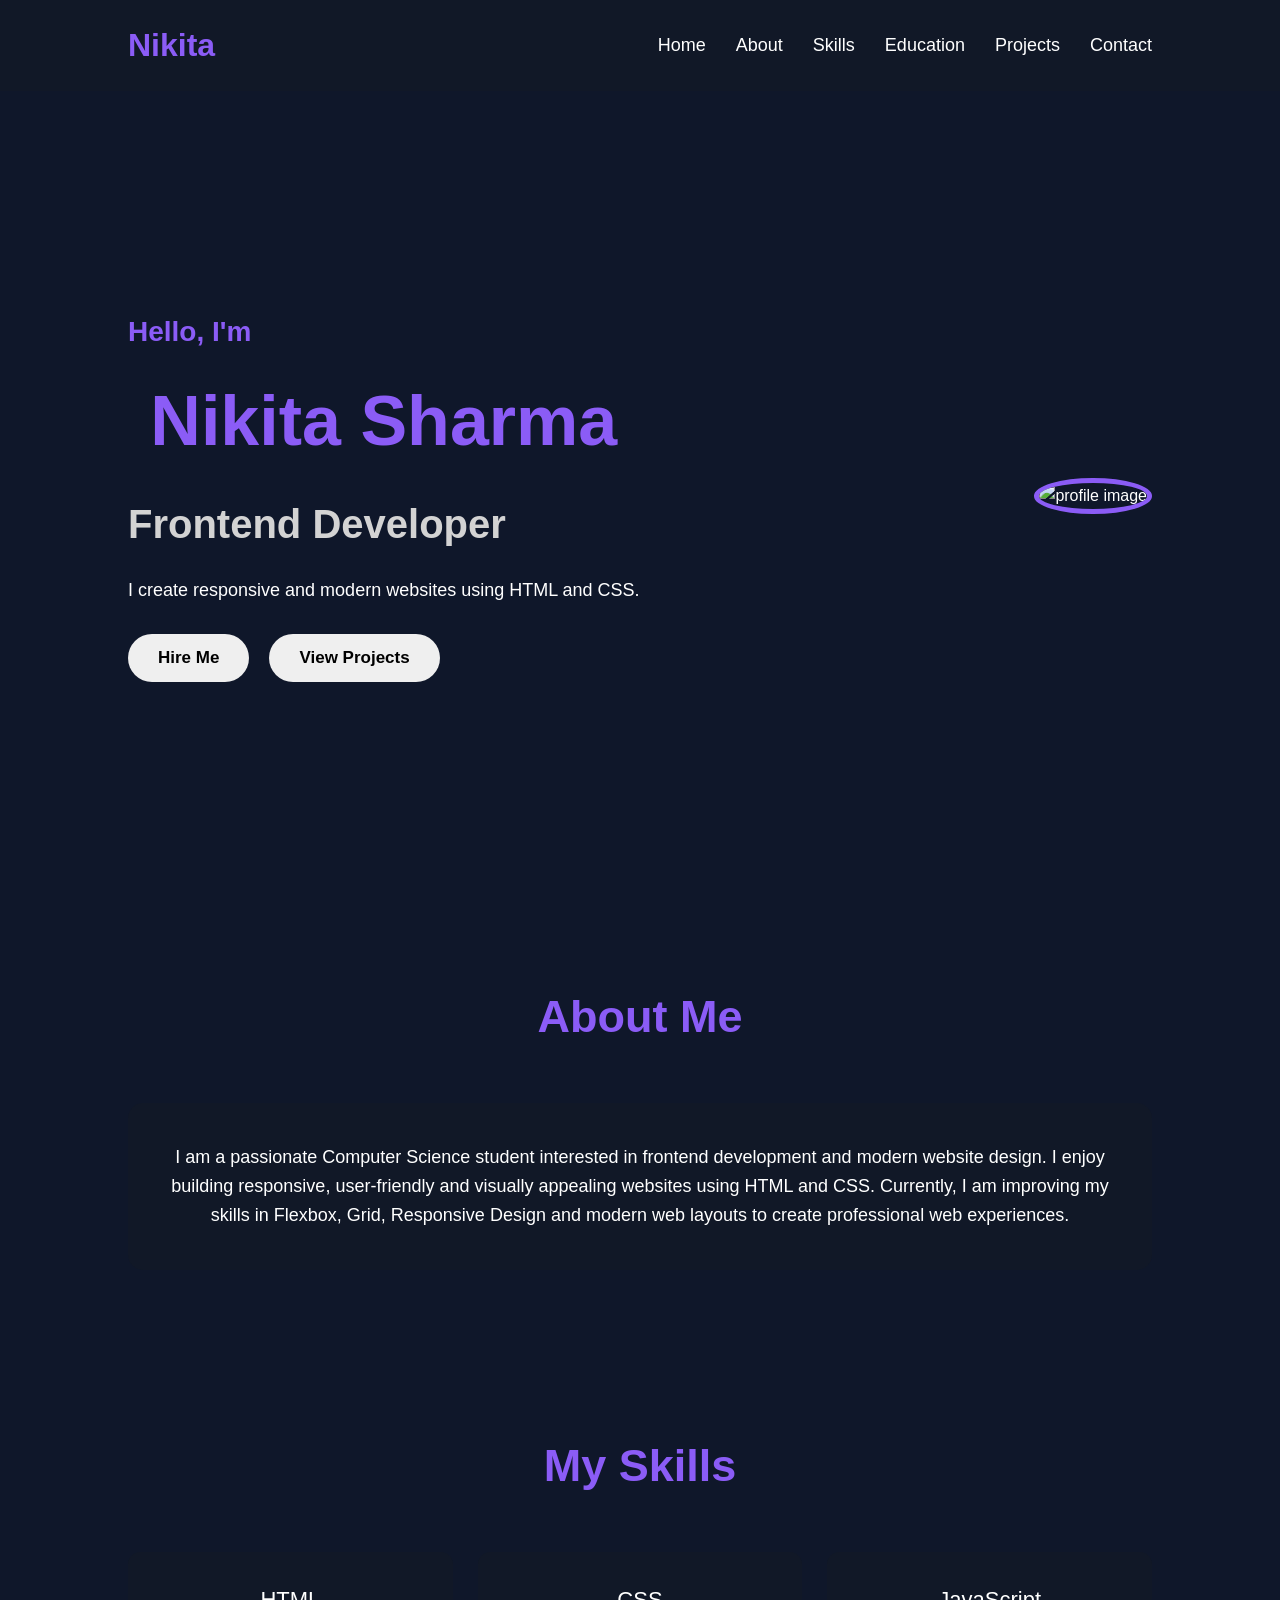
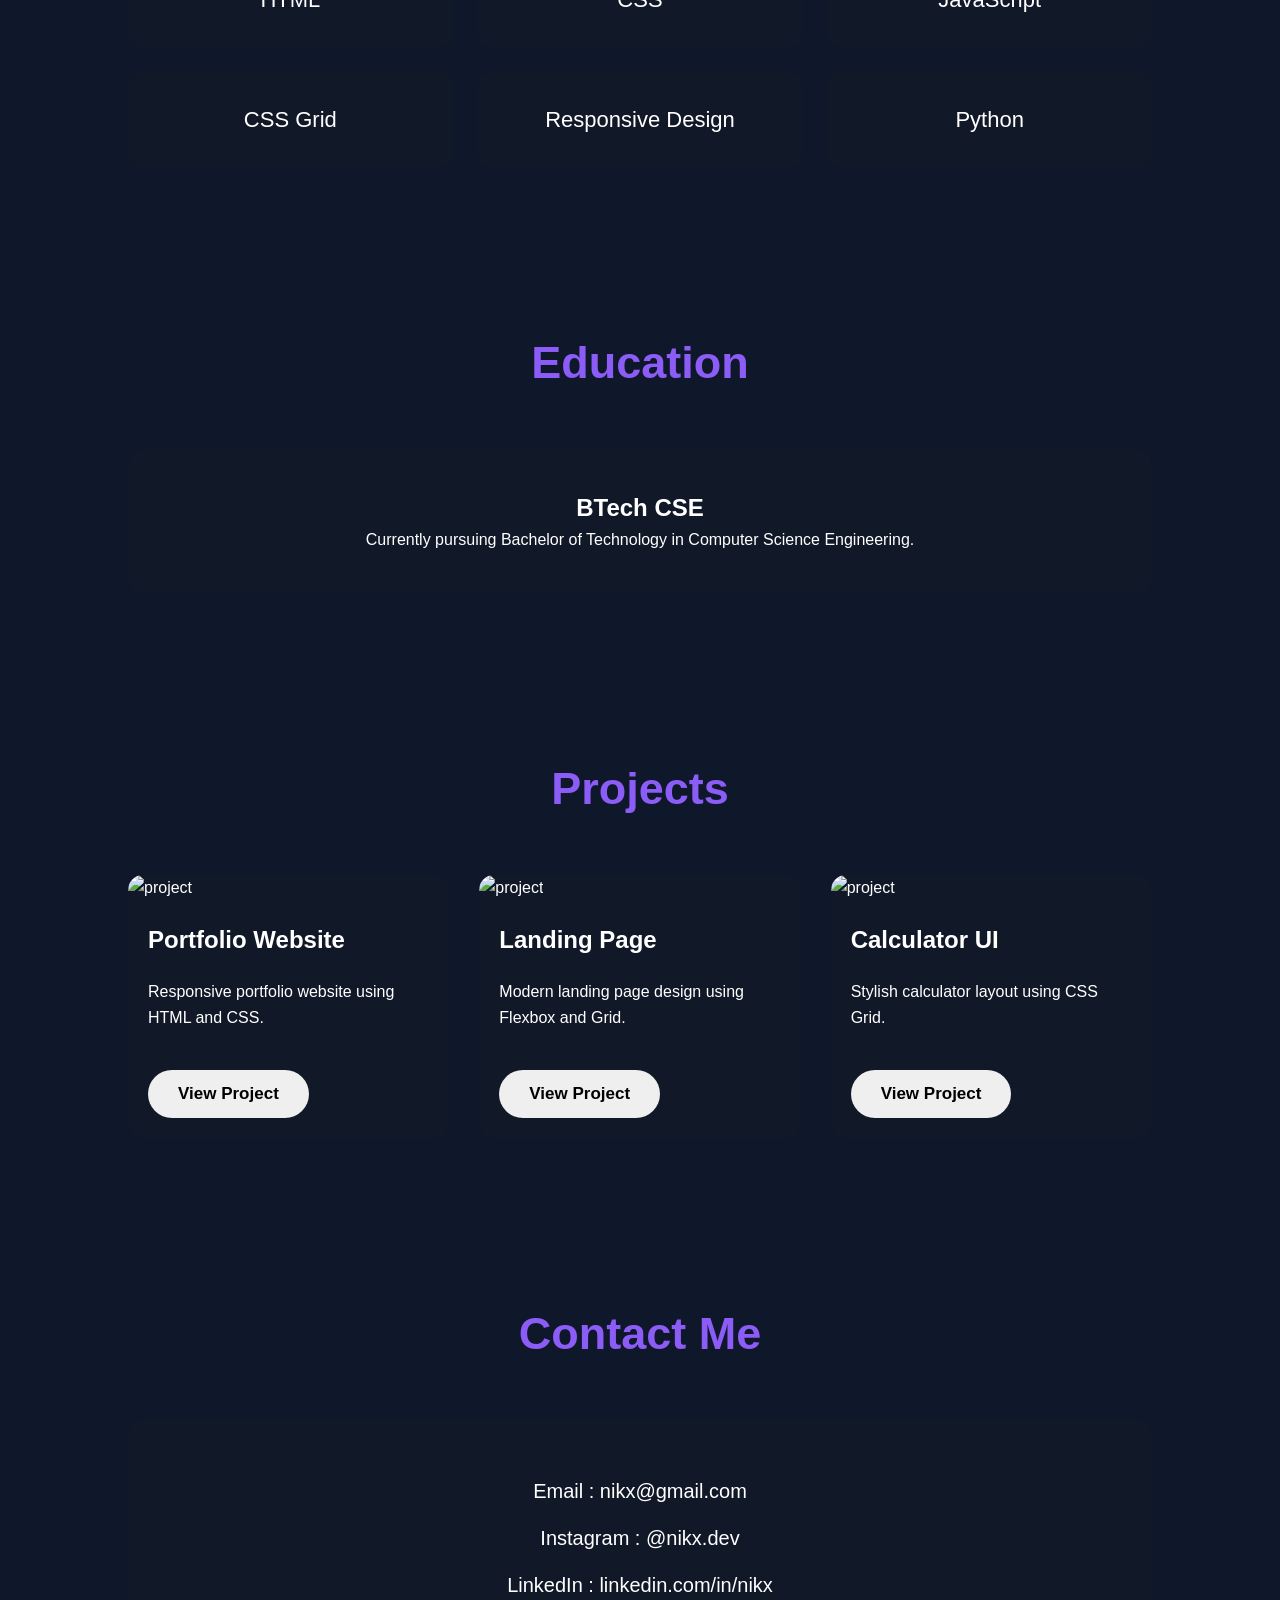
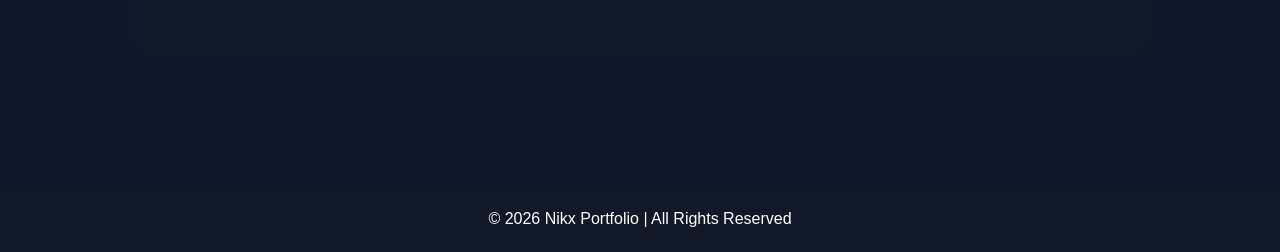
==== index.html @ 23ac30b1 "first commit" ====
<!DOCTYPE html>
<!-- Tells browser this is an HTML5 document -->
<html lang="en">
<!-- Root of complete HTML page -->
<!-- lang="en" means website language is English -->
<head>
<!-- Head contains settings and information -->
    <meta charset="UTF-8">
    <!-- Supports all characters and emojis -->
    <meta name="viewport" content="width=device-width, initial-scale=1.0">
    <!-- Makes website responsive on mobile -->
    <title>Nikx Portfolio</title>
    <!-- Browser tab title -->
    <link rel="stylesheet" href="portfolio.css">
    <!-- Connects HTML file with CSS file -->

    <link rel="stylesheet"
    href="https://cdnjs.cloudflare.com/ajax/libs/font-awesome/7.0.1/css/all.min.css">

</head>
<body>
<!-- All visible content comes inside body -->
    <!--NAVBAR-->
    <header>
    <!-- Top section of website -->
        <nav>
        <!-- Navigation bar -->
            <h1 class="logo">Nikita</h1>
            <!-- Website logo/name -->
            <ul>
            <!-- Unordered list -->
                <li><a href="#">Home</a></li>
                <!-- Navigation link -->
                <li><a href="#">About</a></li>
                <li><a href="#">Skills</a></li>
                <li><a href="#">Education</a></li>
                <li><a href="#">Projects</a></li>
                <li><a href="#">Contact</a></li>
            </ul>
        </nav>
    </header>
    <!--HERO SECTION -->
    <section class="hero">
    <!-- Main first screen section -->
        <!-- LEFT SIDE -->
        <div class="hero-text">
        <!-- Container for text -->
            <h3>Hello, I'm</h3>
            <!-- Small heading -->
            <h1>Nikita Sharma</h1>
            <!-- Main big heading -->
            <h2>Frontend Developer</h2>
            <!-- Profession/title -->
            <p>
                I create responsive and modern websites
                using HTML and CSS.
            </p>
            <!-- Paragraph -->
            <!-- BUTTONS -->
            <div class="buttons">
            <!-- Button container -->
                <button>Hire Me</button>
                <!-- First button -->
                <button>View Projects</button>
                <!-- Second button -->
            </div>
        </div>
        <!-- RIGHT SIDE -->
        <div class="hero-image">
        <!-- Image container -->
            <img src="https://t3.ftcdn.net/jpg/11/65/31/70/360_F_1165317019_xYYlmQDbEmB9ERvYwn2g9HdSk6TETWuZ.jpg" alt="profile image">
            <!-- Profile image -->
        </div>
    </section>
    <!--ABOUT SECTION -->
    <section class="about">
        <h1>About Me</h1>
        <div class="about-box">
            <p>
                I am a passionate Computer Science student
                interested in frontend development and
                modern website design.
                I enjoy building responsive, user-friendly and visually
                appealing websites using HTML and CSS.
                Currently, I am improving my skills in Flexbox,
                Grid, Responsive Design and modern web layouts
                to create professional web experiences.
            </p>
        </div>
    </section>
    <!-- SKILLS SECTION -->
    <section class="skills">
        <h1>My Skills</h1>
        <div class="skills-container">
        <!-- Grid/Flex container -->
            <div class="skill-card">
                <i class="fa-brands fa-html5"></i>
                HTML
            </div>
            <div class="skill-card">
                <i class="fa-brands fa-css3-alt"></i>
                CSS
            </div>
            <div class="skill-card">
                <i class="fa-brands fa-square-js"></i>
                JavaScript
            </div>
            <div class="skill-card">
                <i class="fa-brands fa-css3-alt"></i>
                CSS Grid
            </div>
            <div class="skill-card">
                <i class="fa-brands fa-css3-alt"></i>
                Responsive Design
            </div>
            <div class="skill-card">
                <i class="fa-brands fa-python"></i>
                Python
            </div>
        </div>
    </section>
    <!--EDUCATION SECTION -->
    <section class="education">
        <h1>Education</h1>
        <div class="education-card">
            <h2>BTech CSE</h2>
            <p>
                Currently pursuing Bachelor of Technology
                in Computer Science Engineering.
            </p>
        </div>
    </section>
    <!--PROJECT SECTION -->
    <section class="projects">
        <h1>Projects</h1>
        <div class="project-container">
            <!-- PROJECT 1 -->
            <div class="project-card">
                <img src="https://encrypted-tbn0.gstatic.com/images?q=tbn:ANd9GcQTxpNgnqsFdVZ8aUbeNJv9iXf4Spmlx40Ofg&s" alt="project">
                <h2>Portfolio Website</h2>
                <p>
                    Responsive portfolio website using
                    HTML and CSS.
                </p>
                <button>View Project</button>

            </div>
            <!-- PROJECT 2 -->
            <div class="project-card">
                <img src="https://i.ytimg.com/vi/fm8CCnuCtXg/maxresdefault.jpg" alt="project">
                <h2>Landing Page</h2>
                <p>
                    Modern landing page design using
                    Flexbox and Grid.
                </p>
                <button>View Project</button>
            </div>
            <!-- PROJECT 3 -->
            <div class="project-card">
                <img src="https://cdn.dribbble.com/userupload/39416339/file/original-b9df1b9b57b9006b33fd7c838238d52b.png?resize=752x&vertical=center" alt="project">
                <h2>Calculator UI</h2>
                <p>
                    Stylish calculator layout using CSS Grid.
                </p>
                <button>View Project</button>
            </div>
        </div>
    </section>
    <!--CONTACT SECTION -->
    <section class="contact">
        <h1>Contact Me</h1>
        <div class="contact-box">
            <p>Email : nikx@gmail.com</p>
            <p>Instagram : @nikx.dev</p>
            <p>LinkedIn : linkedin.com/in/nikx</p>
        </div>
    </section>
    <!--FOOTER -->
    <footer>
        <p>
            © 2026 Nikx Portfolio | All Rights Reserved
        </p>
    </footer>
</body>
</html>
---- portfolio.css ----
/* RESET */
*{
    margin: 0;
    padding: 0;
    box-sizing: border-box;
}
/* * = selects all elements margin:0 Removes default outside spacing 
padding:0 Removes default inside spacing
box-sizing:border-box
Padding & border width ko element ki total width ke andar include karta hai */
/* BODY */
body{
    font-family: Arial, sans-serif;
    /*Website font style*/
    background-color: #0f172a;
    /*Dark background color*/
    color: white;
    /*Text color*/
    line-height: 1.6;
    /*Space between text lines*/
}
/* NAVBAR */
header{
    width: 100%;
    /*Full width*/
    background-color: #111827;
    /*Navbar background*/
    padding: 20px 10%;
    /*Top-Bottom = 20px Left-Right = 10%*/
    position: sticky;
    top: 0;
    /*Navbar top pe sticky rahega*/
}
nav{
    display: flex;
    /*Flexbox start*/
    justify-content: space-between;
    /*Left-right spacing*/
    align-items: center; /*Vertically center*/
}
.logo{
    font-size: 32px;
    color: #8b5cf6;
    /*Purple logo color*/
}
nav ul{
    display: flex;
    /*List items side-by-side*/
    list-style: none;
    /*Removes bullets*/
    gap: 30px;
    /*Space between items*/
}
nav ul li a{
    text-decoration: none;
    /*Removes underline*/
    color: white;
    font-size: 18px;
    transition: 0.3s;
    /*Smooth hover effect*/
}
nav ul li a:hover{
    color: #8b5cf6;
    /*Purple on hover*/
}
/*HERO SECTION*/
.hero{
    display: flex;
    /*Left-right layout*/
    justify-content: space-between;
    align-items: center;
    padding: 100px 10%;
    min-height: 90vh;
    /*Minimum screen height*/
}
/* LEFT SIDE */
.hero-text{
    max-width: 550px;
    /*Maximum width*/
}
.hero-text h3{
    font-size: 28px;
    color: #8b5cf6;
    margin-bottom: 10px;
}
.hero-text h1{
    font-size: 70px;
    margin-bottom: 15px;
}
.hero-text h2{
    font-size: 40px;
    margin-bottom: 20px;
    color: lightgray;
}
.hero-text p{
    font-size: 18px;
    margin-bottom: 30px;
}
/* BUTTON CONTAINER */
.buttons{
    display: flex;
    gap: 20px;
}
/* BUTTON */
/* BUTTON CONTAINER */
.buttons{
    display: flex;

    gap: 20px;
}
/* COMMON BUTTON */

.buttons button{

    padding: 14px 30px;

    border: none;

    font-size: 17px;

    border-radius: 30px;

    cursor: pointer;

    transition: 0.4s;

    font-weight: bold;
}


/* FIRST BUTTON */

.btn1{

    background: linear-gradient(to right, #8b5cf6, #7c3aed);

    color: white;

    box-shadow: 0 0 20px rgba(139,92,246,0.5);
}


/* FIRST BUTTON HOVER */

.btn1:hover{

    transform: translateY(-5px);

    box-shadow: 0 0 30px rgba(139,92,246,0.9);
}


/* SECOND BUTTON */

.btn2{

    background: transparent;

    border: 2px solid #8b5cf6;

    color: white;
}


/* SECOND BUTTON HOVER */

.btn2:hover{

    background-color: #8b5cf6;

    transform: scale(1.05);
}

/* RIGHT SIDE IMAGE */
.hero-image img{
    width: 350px;
    border-radius: 50%; /*Circle image*/
    border: 5px solid #8b5cf6;
}
/*  COMMON SECTION STYLING*/
section{
    padding: 80px 10%;
}
section h1{

    font-size: 45px;

    text-align: center;

    margin-bottom: 50px;

    color: #8b5cf6;
}


/* =========================
   ABOUT SECTION
========================= */

.about-box{

    background-color: #111827;

    padding: 40px;

    border-radius: 15px;

    text-align: center;

    font-size: 18px;
}


/* =========================
   SKILLS SECTION
========================= */

.skills-container{

    display: grid;
    /*Grid start*/
    grid-template-columns: repeat(3, 1fr);
    /*
    3 equal columns
    */

    gap: 25px;
}


/* SKILL CARD */

.skill-card{
    background-color: #111827;
    padding: 30px;
    text-align: center;
    border-radius: 12px;
    font-size: 22px;
    transition: 0.3s;
}
.skill-card:hover{
    transform: translateY(-10px); /*Moves upward*/
    background-color: #8b5cf6;
}
/*  EDUCATION SECTION*/
.education-card{
    background-color: #111827;
    padding: 40px;
    border-radius: 15px;
    text-align: center;
}
/* =========================
   PROJECT SECTION
========================= */
.project-container{
    display: grid;
    grid-template-columns: repeat(3, 1fr);
    gap: 30px;
}
/* PROJECT CARD */
.project-card{
    background-color: #111827;
    border-radius: 15px;
    overflow: hidden;
    /*Extra image hide*/
    transition: 0.3s;
}
.project-card:hover{
    transform: translateY(-10px);
}
.project-card img{
    width: 100%;
    height: 220px;
    object-fit: cover;
    /*Proper image fit*/
}
.project-card h2{
    padding: 20px;
}
.project-card p{
    padding: 0 20px 20px;
}
.project-card button{
    margin: 20px;
    padding: 14px 30px;
    border: none;
    font-size: 17px;
    border-radius: 30px;
    cursor: pointer;
    transition: 0.4s;
    font-weight: bold;
}
/* =========================
   CONTACT SECTION
========================= */
.contact-box{
    background-color: #111827;
    padding: 40px;
    border-radius: 15px;
    text-align: center;
    font-size: 20px;
}
.contact-box p{
    margin: 15px 0;
}
/* =========================
   FOOTER
========================= */
footer{
    background-color: #111827;
    text-align: center;
    padding: 20px;
    margin-top: 50px;
}
/* =========================
   MEDIA QUERY
========================= */
@media(max-width: 900px){
    /*Screen width 900px se choti hogi tab ye chalega */
    .hero{
        flex-direction: column;
        /*Left-right → up-down*/
        text-align: center;
        gap: 50px;
    }
    .buttons{
        justify-content: center;
    }
    .skills-container{
        grid-template-columns: 1fr;
        /*Single column*/
    }
    .project-container{

        grid-template-columns: 1fr;
    }
    nav{
        flex-direction: column;
        gap: 20px;
    }
    nav ul{

        flex-wrap: wrap;

        justify-content: center;
    }
    .hero-text h1{

        font-size: 50px;
    }
    .hero-text h2{

        font-size: 30px;
    }
    .hero-image img{

        width: 250px;
    }
}
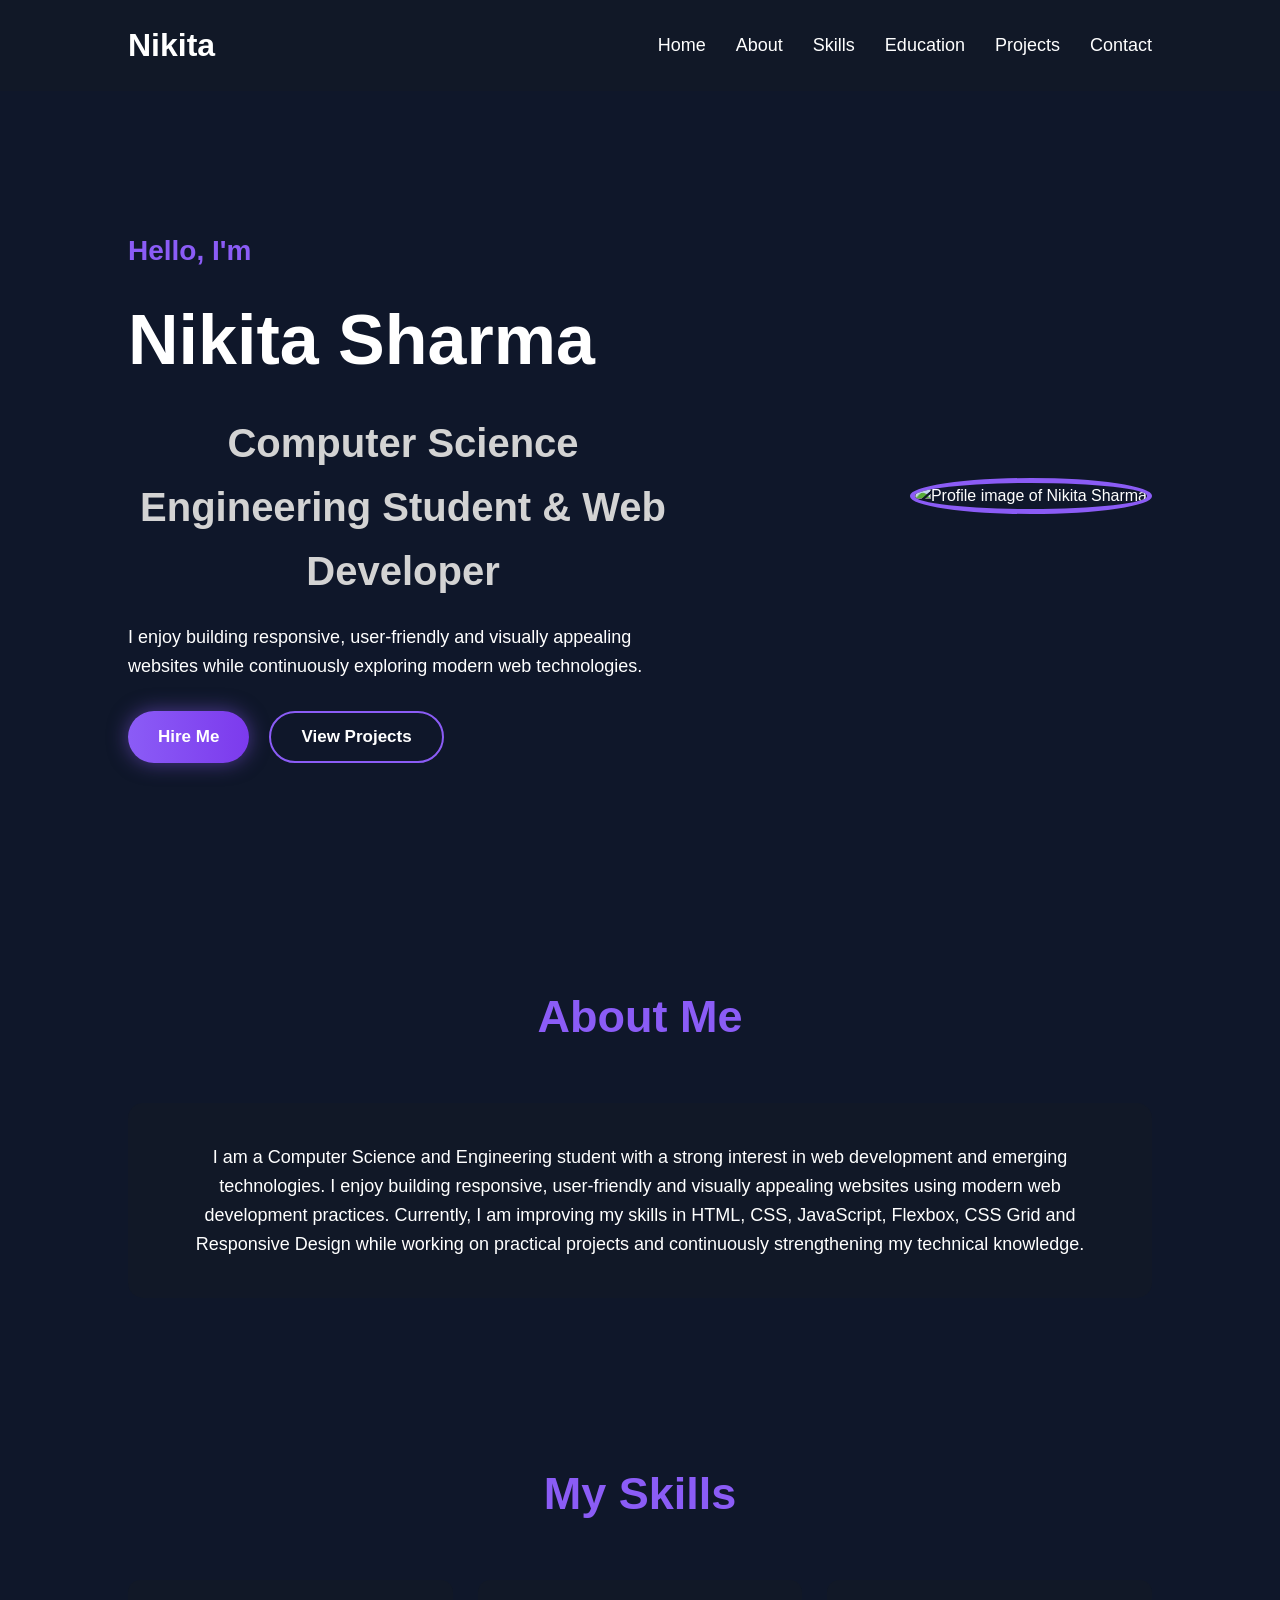
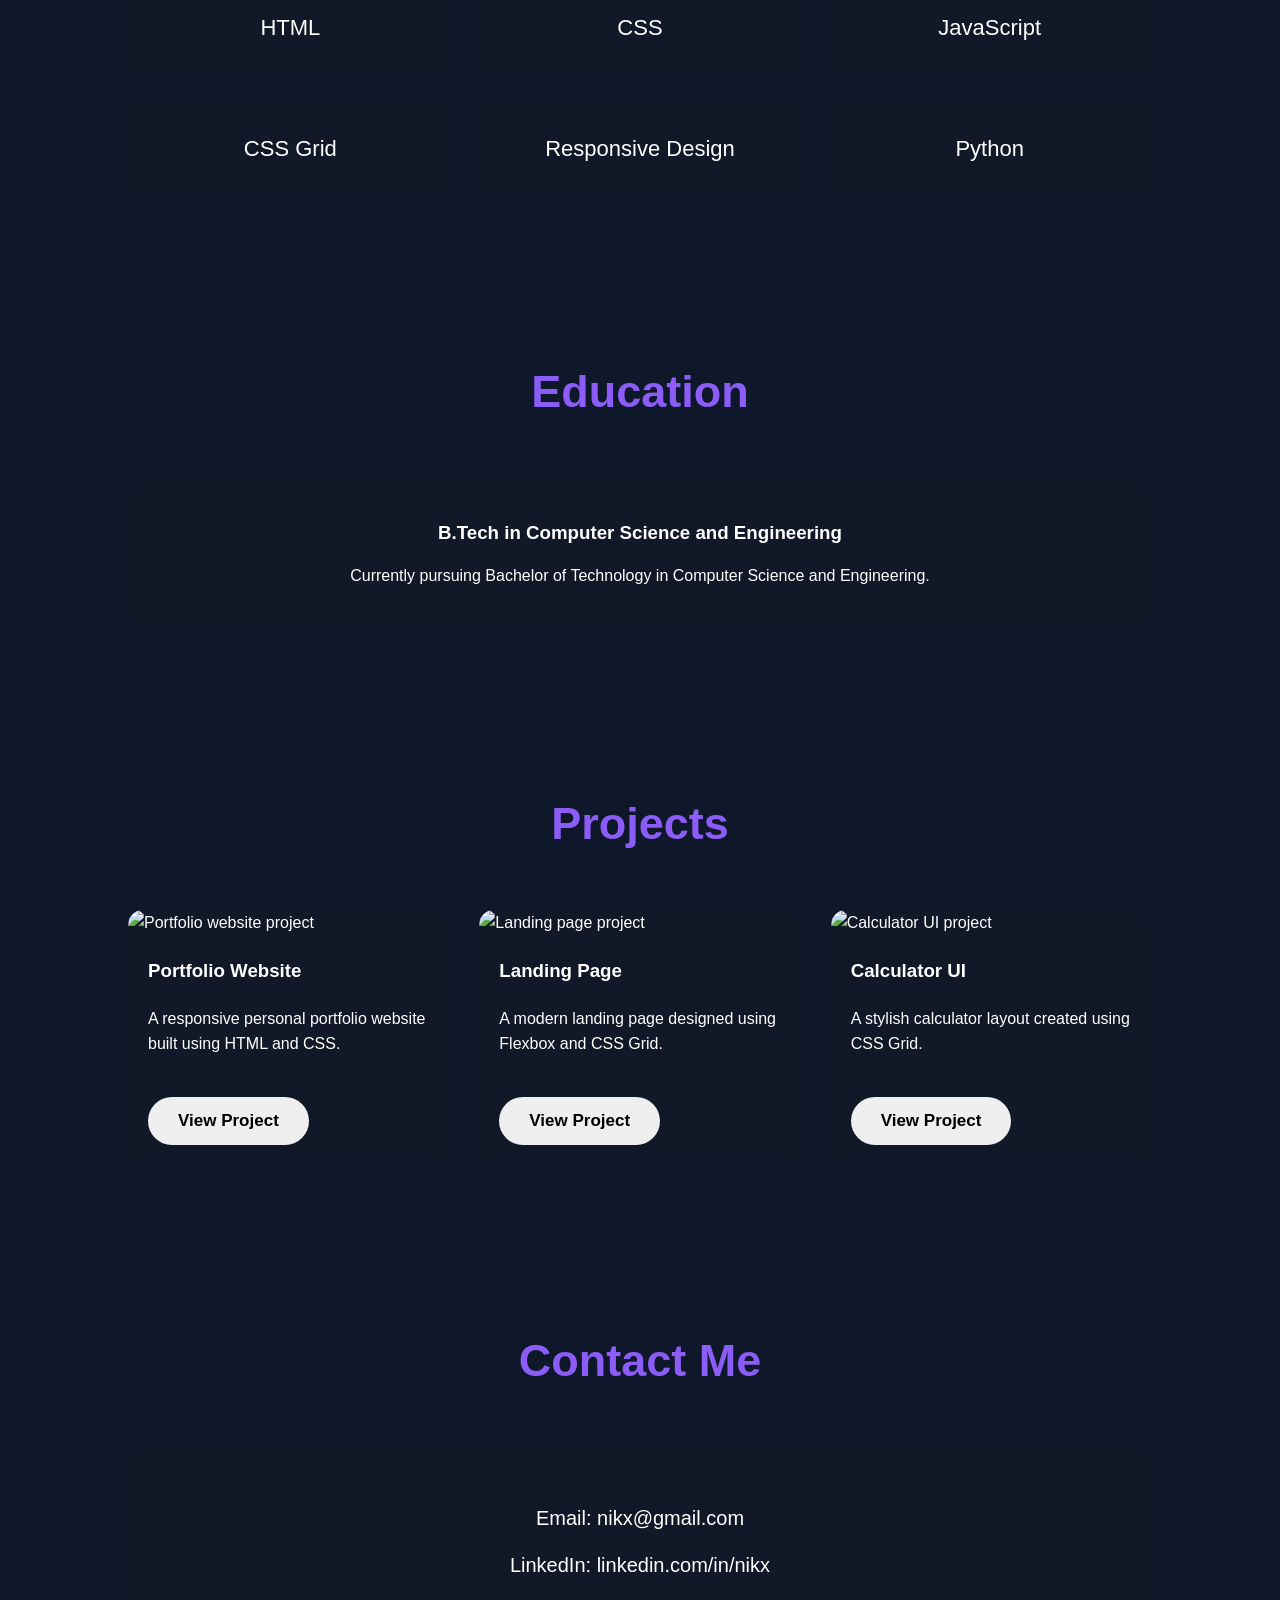
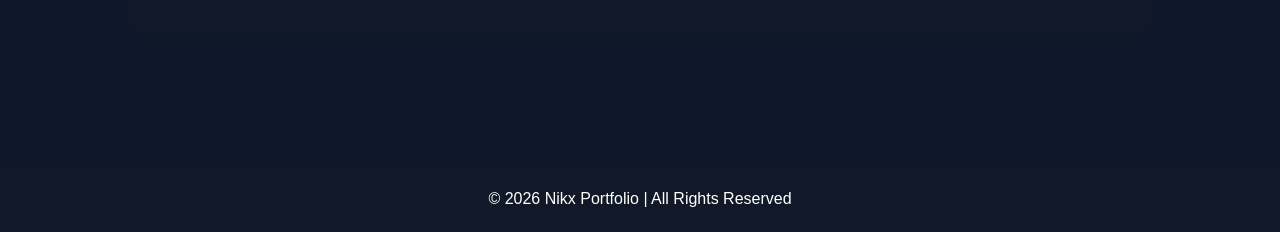
==== commit 73b9736a: "Day 2: Improve Home, Hero and About sections" ====
--- a/index.html
+++ b/index.html
@@ -1,185 +1,204 @@
 <!DOCTYPE html>
 <!-- Tells browser this is an HTML5 document -->
 <html lang="en">
-<!-- Root of complete HTML page -->
-<!-- lang="en" means website language is English -->
+<!-- Root element of the complete HTML page -->
 <head>
-<!-- Head contains settings and information -->
-    <meta charset="UTF-8">
-    <!-- Supports all characters and emojis -->
-    <meta name="viewport" content="width=device-width, initial-scale=1.0">
-    <!-- Makes website responsive on mobile -->
-    <title>Nikx Portfolio</title>
-    <!-- Browser tab title -->
-    <link rel="stylesheet" href="portfolio.css">
-    <!-- Connects HTML file with CSS file -->
-
-    <link rel="stylesheet"
+    <!-- Head contains settings and information -->
+<meta charset="UTF-8">
+<!-- Supports all characters and emojis -->
+<meta name="viewport" content="width=device-width, initial-scale=1.0">
+<!-- Makes website responsive on different screen sizes -->
+<title>Nikx Portfolio</title>
+<!-- Browser tab title -->
+<link rel="stylesheet" href="portfolio.css">
+<!-- Connects HTML file with CSS file -->
+<link rel="stylesheet"
     href="https://cdnjs.cloudflare.com/ajax/libs/font-awesome/7.0.1/css/all.min.css">
-
+<!-- Font Awesome icons -->
 </head>
 <body>
-<!-- All visible content comes inside body -->
-    <!--NAVBAR-->
-    <header>
-    <!-- Top section of website -->
-        <nav>
-        <!-- Navigation bar -->
-            <h1 class="logo">Nikita</h1>
-            <!-- Website logo/name -->
-            <ul>
-            <!-- Unordered list -->
-                <li><a href="#">Home</a></li>
-                <!-- Navigation link -->
-                <li><a href="#">About</a></li>
-                <li><a href="#">Skills</a></li>
-                <li><a href="#">Education</a></li>
-                <li><a href="#">Projects</a></li>
-                <li><a href="#">Contact</a></li>
-            </ul>
-        </nav>
-    </header>
-    <!--HERO SECTION -->
-    <section class="hero">
-    <!-- Main first screen section -->
+<!-- =========================
+     NAVIGATION BAR
+========================== -->
+<header>
+    <nav>
+        <h1 class="logo">Nikita</h1>
+        <ul>
+            <li><a href="#home">Home</a></li>
+            <li><a href="#about">About</a></li>
+            <li><a href="#skills">Skills</a></li>
+            <li><a href="#education">Education</a></li>
+            <li><a href="#projects">Projects</a></li>
+            <li><a href="#contact">Contact</a></li>
+        </ul>
+    </nav>
+</header>
+<!-- =========================
+     HOME / HERO SECTION
+========================== -->
+<main>
+    <section id="home" class="hero">
         <!-- LEFT SIDE -->
         <div class="hero-text">
-        <!-- Container for text -->
             <h3>Hello, I'm</h3>
-            <!-- Small heading -->
             <h1>Nikita Sharma</h1>
-            <!-- Main big heading -->
-            <h2>Frontend Developer</h2>
-            <!-- Profession/title -->
+            <h2>Computer Science Engineering Student & Web Developer</h2>
             <p>
-                I create responsive and modern websites
-                using HTML and CSS.
+                I enjoy building responsive, user-friendly and visually
+                appealing websites while continuously exploring modern
+                web technologies.
             </p>
-            <!-- Paragraph -->
             <!-- BUTTONS -->
             <div class="buttons">
-            <!-- Button container -->
-                <button>Hire Me</button>
-                <!-- First button -->
-                <button>View Projects</button>
-                <!-- Second button -->
+                <button class="btn1">
+                    Hire Me
+                </button>
+                <button class="btn2">
+                    View Projects
+                </button>
             </div>
         </div>
         <!-- RIGHT SIDE -->
         <div class="hero-image">
-        <!-- Image container -->
-            <img src="https://t3.ftcdn.net/jpg/11/65/31/70/360_F_1165317019_xYYlmQDbEmB9ERvYwn2g9HdSk6TETWuZ.jpg" alt="profile image">
-            <!-- Profile image -->
-        </div>
-    </section>
-    <!--ABOUT SECTION -->
-    <section class="about">
-        <h1>About Me</h1>
+            <img
+                src="https://t3.ftcdn.net/jpg/11/65/31/70/360_F_1165317019_xYYlmQDbEmB9ERvYwn2g9HdSk6TETWuZ.jpg"
+                alt="Profile image of Nikita Sharma">
+        </div>
+    </section>
+    <!-- =========================
+         ABOUT SECTION
+    ========================== -->
+    <section id="about" class="about">
+        <h2>About Me</h2>
         <div class="about-box">
             <p>
-                I am a passionate Computer Science student
-                interested in frontend development and
-                modern website design.
+                I am a Computer Science and Engineering student with a
+                strong interest in web development and emerging technologies.
+
                 I enjoy building responsive, user-friendly and visually
-                appealing websites using HTML and CSS.
-                Currently, I am improving my skills in Flexbox,
-                Grid, Responsive Design and modern web layouts
-                to create professional web experiences.
+                appealing websites using modern web development practices.
+
+                Currently, I am improving my skills in HTML, CSS, JavaScript,
+                Flexbox, CSS Grid and Responsive Design while working on
+                practical projects and continuously strengthening my technical
+                knowledge.
             </p>
         </div>
     </section>
-    <!-- SKILLS SECTION -->
-    <section class="skills">
-        <h1>My Skills</h1>
+    <!-- =========================
+         SKILLS SECTION
+    ========================== -->
+    <section id="skills" class="skills">
+        <h2>My Skills</h2>
         <div class="skills-container">
-        <!-- Grid/Flex container -->
             <div class="skill-card">
                 <i class="fa-brands fa-html5"></i>
-                HTML
+                <p>HTML</p>
             </div>
             <div class="skill-card">
                 <i class="fa-brands fa-css3-alt"></i>
-                CSS
+                <p>CSS</p>
             </div>
             <div class="skill-card">
                 <i class="fa-brands fa-square-js"></i>
-                JavaScript
+                <p>JavaScript</p>
             </div>
             <div class="skill-card">
                 <i class="fa-brands fa-css3-alt"></i>
-                CSS Grid
+                <p>CSS Grid</p>
             </div>
             <div class="skill-card">
                 <i class="fa-brands fa-css3-alt"></i>
-                Responsive Design
+                <p>Responsive Design</p>
             </div>
             <div class="skill-card">
                 <i class="fa-brands fa-python"></i>
-                Python
-            </div>
-        </div>
-    </section>
-    <!--EDUCATION SECTION -->
-    <section class="education">
-        <h1>Education</h1>
+                <p>Python</p>
+            </div>
+        </div>
+    </section>
+    <!-- =========================
+         EDUCATION SECTION
+    ========================== -->
+    <section id="education" class="education">
+        <h2>Education</h2>
         <div class="education-card">
-            <h2>BTech CSE</h2>
+            <h3>B.Tech in Computer Science and Engineering</h3>
             <p>
-                Currently pursuing Bachelor of Technology
-                in Computer Science Engineering.
+                Currently pursuing Bachelor of Technology in
+                Computer Science and Engineering.
             </p>
         </div>
     </section>
-    <!--PROJECT SECTION -->
-    <section class="projects">
-        <h1>Projects</h1>
+    <!-- =========================
+         PROJECTS SECTION
+    ========================== -->
+    <section id="projects" class="projects">
+        <h2>Projects</h2>
         <div class="project-container">
             <!-- PROJECT 1 -->
             <div class="project-card">
-                <img src="https://encrypted-tbn0.gstatic.com/images?q=tbn:ANd9GcQTxpNgnqsFdVZ8aUbeNJv9iXf4Spmlx40Ofg&s" alt="project">
-                <h2>Portfolio Website</h2>
+                <img
+                    src="https://encrypted-tbn0.gstatic.com/images?q=tbn:ANd9GcQTxpNgnqsFdVZ8aUbeNJv9iXf4Spmlx40Ofg&s"
+                    alt="Portfolio website project">
+                <h3>Portfolio Website</h3>
                 <p>
-                    Responsive portfolio website using
-                    HTML and CSS.
+                    A responsive personal portfolio website built
+                    using HTML and CSS.
                 </p>
-                <button>View Project</button>
-
+                <button>
+                    View Project
+                </button>
             </div>
             <!-- PROJECT 2 -->
             <div class="project-card">
-                <img src="https://i.ytimg.com/vi/fm8CCnuCtXg/maxresdefault.jpg" alt="project">
-                <h2>Landing Page</h2>
+                <img
+                    src="https://i.ytimg.com/vi/fm8CCnuCtXg/maxresdefault.jpg"
+                    alt="Landing page project">
+                <h3>Landing Page</h3>
                 <p>
-                    Modern landing page design using
-                    Flexbox and Grid.
+                    A modern landing page designed using
+                    Flexbox and CSS Grid.
                 </p>
-                <button>View Project</button>
+                <button>
+                    View Project
+                </button>
             </div>
             <!-- PROJECT 3 -->
             <div class="project-card">
-                <img src="https://cdn.dribbble.com/userupload/39416339/file/original-b9df1b9b57b9006b33fd7c838238d52b.png?resize=752x&vertical=center" alt="project">
-                <h2>Calculator UI</h2>
+                <img
+                    src="https://cdn.dribbble.com/userupload/39416339/file/original-b9df1b9b57b9006b33fd7c838238d52b.png?resize=752x&vertical=center"
+                    alt="Calculator UI project">
+
+                <h3>Calculator UI</h3>
                 <p>
-                    Stylish calculator layout using CSS Grid.
+                    A stylish calculator layout created using
+                    CSS Grid.
                 </p>
-                <button>View Project</button>
-            </div>
-        </div>
-    </section>
-    <!--CONTACT SECTION -->
-    <section class="contact">
-        <h1>Contact Me</h1>
+                <button>
+                    View Project
+                </button>
+            </div>
+        </div>
+    </section>
+    <!-- =========================
+         CONTACT SECTION
+    ========================== -->
+    <section id="contact" class="contact">
+        <h2>Contact Me</h2>
         <div class="contact-box">
-            <p>Email : nikx@gmail.com</p>
-            <p>Instagram : @nikx.dev</p>
-            <p>LinkedIn : linkedin.com/in/nikx</p>
-        </div>
-    </section>
-    <!--FOOTER -->
-    <footer>
-        <p>
-            © 2026 Nikx Portfolio | All Rights Reserved
-        </p>
-    </footer>
+            <p>Email: nikx@gmail.com</p>
+            <p>LinkedIn: linkedin.com/in/nikx</p>
+        </div>
+    </section>
+</main>
+<!-- =========================
+     FOOTER
+========================== -->
+<footer>
+    <p>
+        © 2026 Nikx Portfolio | All Rights Reserved
+    </p>
+</footer>
 </body>
 </html>
--- a/portfolio.css
+++ b/portfolio.css
@@ -1,236 +1,158 @@
-/* RESET */
-*{
+/* =============== RESET ========================= */
+* {
     margin: 0;
     padding: 0;
     box-sizing: border-box;
 }
-/* * = selects all elements margin:0 Removes default outside spacing 
-padding:0 Removes default inside spacing
-box-sizing:border-box
-Padding & border width ko element ki total width ke andar include karta hai */
-/* BODY */
-body{
+/* =========================
+   BODY
+========================= */
+body {
     font-family: Arial, sans-serif;
-    /*Website font style*/
     background-color: #0f172a;
-    /*Dark background color*/
-    color: white;
-    /*Text color*/
+    color: white;
     line-height: 1.6;
-    /*Space between text lines*/
-}
-/* NAVBAR */
-header{
+}
+/* =========================
+   NAVBAR
+========================= */
+header {
     width: 100%;
-    /*Full width*/
-    background-color: #111827;
-    /*Navbar background*/
+    background-color: #111827;
     padding: 20px 10%;
-    /*Top-Bottom = 20px Left-Right = 10%*/
     position: sticky;
     top: 0;
-    /*Navbar top pe sticky rahega*/
-}
-nav{
-    display: flex;
-    /*Flexbox start*/
+    z-index: 1000;
+}
+nav {
+    display: flex;
     justify-content: space-between;
-    /*Left-right spacing*/
-    align-items: center; /*Vertically center*/
-}
-.logo{
+    align-items: center;
+}
+.logo {
     font-size: 32px;
-    color: #8b5cf6;
-    /*Purple logo color*/
-}
-nav ul{
-    display: flex;
-    /*List items side-by-side*/
+}
+nav ul {
+    display: flex;
     list-style: none;
-    /*Removes bullets*/
     gap: 30px;
-    /*Space between items*/
-}
-nav ul li a{
+}
+nav ul li a {
     text-decoration: none;
-    /*Removes underline*/
     color: white;
     font-size: 18px;
     transition: 0.3s;
-    /*Smooth hover effect*/
-}
-nav ul li a:hover{
+}
+nav ul li a:hover {
     color: #8b5cf6;
-    /*Purple on hover*/
-}
-/*HERO SECTION*/
-.hero{
-    display: flex;
-    /*Left-right layout*/
+}
+/* =========================
+   HERO SECTION
+========================= */
+.hero {
+    display: flex;
     justify-content: space-between;
     align-items: center;
     padding: 100px 10%;
     min-height: 90vh;
-    /*Minimum screen height*/
-}
-/* LEFT SIDE */
-.hero-text{
+}
+.hero-text {
     max-width: 550px;
-    /*Maximum width*/
-}
-.hero-text h3{
+}
+.hero-text h3 {
     font-size: 28px;
     color: #8b5cf6;
     margin-bottom: 10px;
 }
-.hero-text h1{
+.hero-text h1 {
     font-size: 70px;
     margin-bottom: 15px;
 }
-.hero-text h2{
+.hero-text h2 {
     font-size: 40px;
     margin-bottom: 20px;
     color: lightgray;
 }
-.hero-text p{
+.hero-text p {
     font-size: 18px;
     margin-bottom: 30px;
 }
-/* BUTTON CONTAINER */
-.buttons{
+/* =========================
+   BUTTONS
+========================= */
+.buttons {
     display: flex;
     gap: 20px;
 }
-/* BUTTON */
-/* BUTTON CONTAINER */
-.buttons{
-    display: flex;
+.buttons button {
+    padding: 14px 30px;
+    border: none;
+    font-size: 17px;
+    border-radius: 30px;
+    cursor: pointer;
+    transition: 0.4s;
+    font-weight: bold;
+}
+/* FIRST BUTTON */
+.btn1 {
+    background: linear-gradient(to right, #8b5cf6, #7c3aed);
+    color: white;
+    box-shadow: 0 0 20px rgba(139, 92, 246, 0.5);
+}
+.btn1:hover {
+    transform: translateY(-5px);
+    box-shadow: 0 0 30px rgba(139, 92, 246, 0.9);
+}
+/* SECOND BUTTON */
+.btn2 {
+    background: transparent;
+    border: 2px solid #8b5cf6 !important;
+    color: white;
+}
+.btn2:hover {
+    background-color: #8b5cf6;
+    transform: scale(1.05);
+}
+/* =========================
+   HERO IMAGE
+========================= */
 
-    gap: 20px;
-}
-/* COMMON BUTTON */
-
-.buttons button{
-
-    padding: 14px 30px;
-
-    border: none;
-
-    font-size: 17px;
-
-    border-radius: 30px;
-
-    cursor: pointer;
-
-    transition: 0.4s;
-
-    font-weight: bold;
-}
-
-
-/* FIRST BUTTON */
-
-.btn1{
-
-    background: linear-gradient(to right, #8b5cf6, #7c3aed);
-
-    color: white;
-
-    box-shadow: 0 0 20px rgba(139,92,246,0.5);
-}
-
-
-/* FIRST BUTTON HOVER */
-
-.btn1:hover{
-
-    transform: translateY(-5px);
-
-    box-shadow: 0 0 30px rgba(139,92,246,0.9);
-}
-
-
-/* SECOND BUTTON */
-
-.btn2{
-
-    background: transparent;
-
-    border: 2px solid #8b5cf6;
-
-    color: white;
-}
-
-
-/* SECOND BUTTON HOVER */
-
-.btn2:hover{
-
-    background-color: #8b5cf6;
-
-    transform: scale(1.05);
-}
-
-/* RIGHT SIDE IMAGE */
-.hero-image img{
+.hero-image img {
     width: 350px;
-    border-radius: 50%; /*Circle image*/
+    border-radius: 50%;
     border: 5px solid #8b5cf6;
 }
-/*  COMMON SECTION STYLING*/
-section{
+/* =========================
+   COMMON SECTION STYLING
+========================= */
+section {
     padding: 80px 10%;
 }
-section h1{
-
+section h2 {
     font-size: 45px;
-
-    text-align: center;
-
+    text-align: center;
     margin-bottom: 50px;
-
     color: #8b5cf6;
 }
-
-
 /* =========================
    ABOUT SECTION
 ========================= */
-
-.about-box{
-
-    background-color: #111827;
-
+.about-box {
+    background-color: #111827;
     padding: 40px;
-
-    border-radius: 15px;
-
-    text-align: center;
-
+    border-radius: 15px;
+    text-align: center;
     font-size: 18px;
 }
-
-
 /* =========================
    SKILLS SECTION
 ========================= */
-
-.skills-container{
-
+.skills-container {
     display: grid;
-    /*Grid start*/
     grid-template-columns: repeat(3, 1fr);
-    /*
-    3 equal columns
-    */
-
     gap: 25px;
 }
-
-
-/* SKILL CARD */
-
-.skill-card{
+.skill-card {
     background-color: #111827;
     padding: 30px;
     text-align: center;
@@ -238,49 +160,55 @@
     font-size: 22px;
     transition: 0.3s;
 }
-.skill-card:hover{
-    transform: translateY(-10px); /*Moves upward*/
+.skill-card i {
+    font-size: 35px;
+    margin-bottom: 10px;
+}
+.skill-card:hover {
+    transform: translateY(-10px);
     background-color: #8b5cf6;
 }
-/*  EDUCATION SECTION*/
-.education-card{
+/* =========================
+   EDUCATION SECTION
+========================= */
+.education-card {
     background-color: #111827;
     padding: 40px;
     border-radius: 15px;
     text-align: center;
 }
+.education-card h3 {
+    margin-bottom: 15px;
+}
 /* =========================
    PROJECT SECTION
 ========================= */
-.project-container{
+.project-container {
     display: grid;
     grid-template-columns: repeat(3, 1fr);
     gap: 30px;
 }
-/* PROJECT CARD */
-.project-card{
+.project-card {
     background-color: #111827;
     border-radius: 15px;
     overflow: hidden;
-    /*Extra image hide*/
     transition: 0.3s;
 }
-.project-card:hover{
+.project-card:hover {
     transform: translateY(-10px);
 }
-.project-card img{
+.project-card img {
     width: 100%;
     height: 220px;
     object-fit: cover;
-    /*Proper image fit*/
-}
-.project-card h2{
+}
+.project-card h3 {
     padding: 20px;
 }
-.project-card p{
+.project-card p {
     padding: 0 20px 20px;
 }
-.project-card button{
+.project-card button {
     margin: 20px;
     padding: 14px 30px;
     border: none;
@@ -293,67 +221,58 @@
 /* =========================
    CONTACT SECTION
 ========================= */
-.contact-box{
+.contact-box {
     background-color: #111827;
     padding: 40px;
     border-radius: 15px;
     text-align: center;
     font-size: 20px;
 }
-.contact-box p{
+.contact-box p {
     margin: 15px 0;
 }
 /* =========================
    FOOTER
 ========================= */
-footer{
+footer {
     background-color: #111827;
     text-align: center;
     padding: 20px;
     margin-top: 50px;
 }
 /* =========================
-   MEDIA QUERY
-========================= */
-@media(max-width: 900px){
-    /*Screen width 900px se choti hogi tab ye chalega */
-    .hero{
+   RESPONSIVE DESIGN
+========================= */
+@media (max-width: 900px) {
+    .hero {
         flex-direction: column;
-        /*Left-right → up-down*/
         text-align: center;
         gap: 50px;
     }
-    .buttons{
+    .buttons {
         justify-content: center;
     }
-    .skills-container{
+    .skills-container {
         grid-template-columns: 1fr;
-        /*Single column*/
-    }
-    .project-container{
-
+    }
+    .project-container {
         grid-template-columns: 1fr;
     }
-    nav{
+    nav {
         flex-direction: column;
         gap: 20px;
     }
-    nav ul{
-
+    nav ul {
         flex-wrap: wrap;
-
         justify-content: center;
     }
-    .hero-text h1{
-
+    .hero-text h1 {
         font-size: 50px;
     }
-    .hero-text h2{
-
+    .hero-text h2 {
         font-size: 30px;
     }
-    .hero-image img{
-
+    .hero-image img {
         width: 250px;
     }
 }
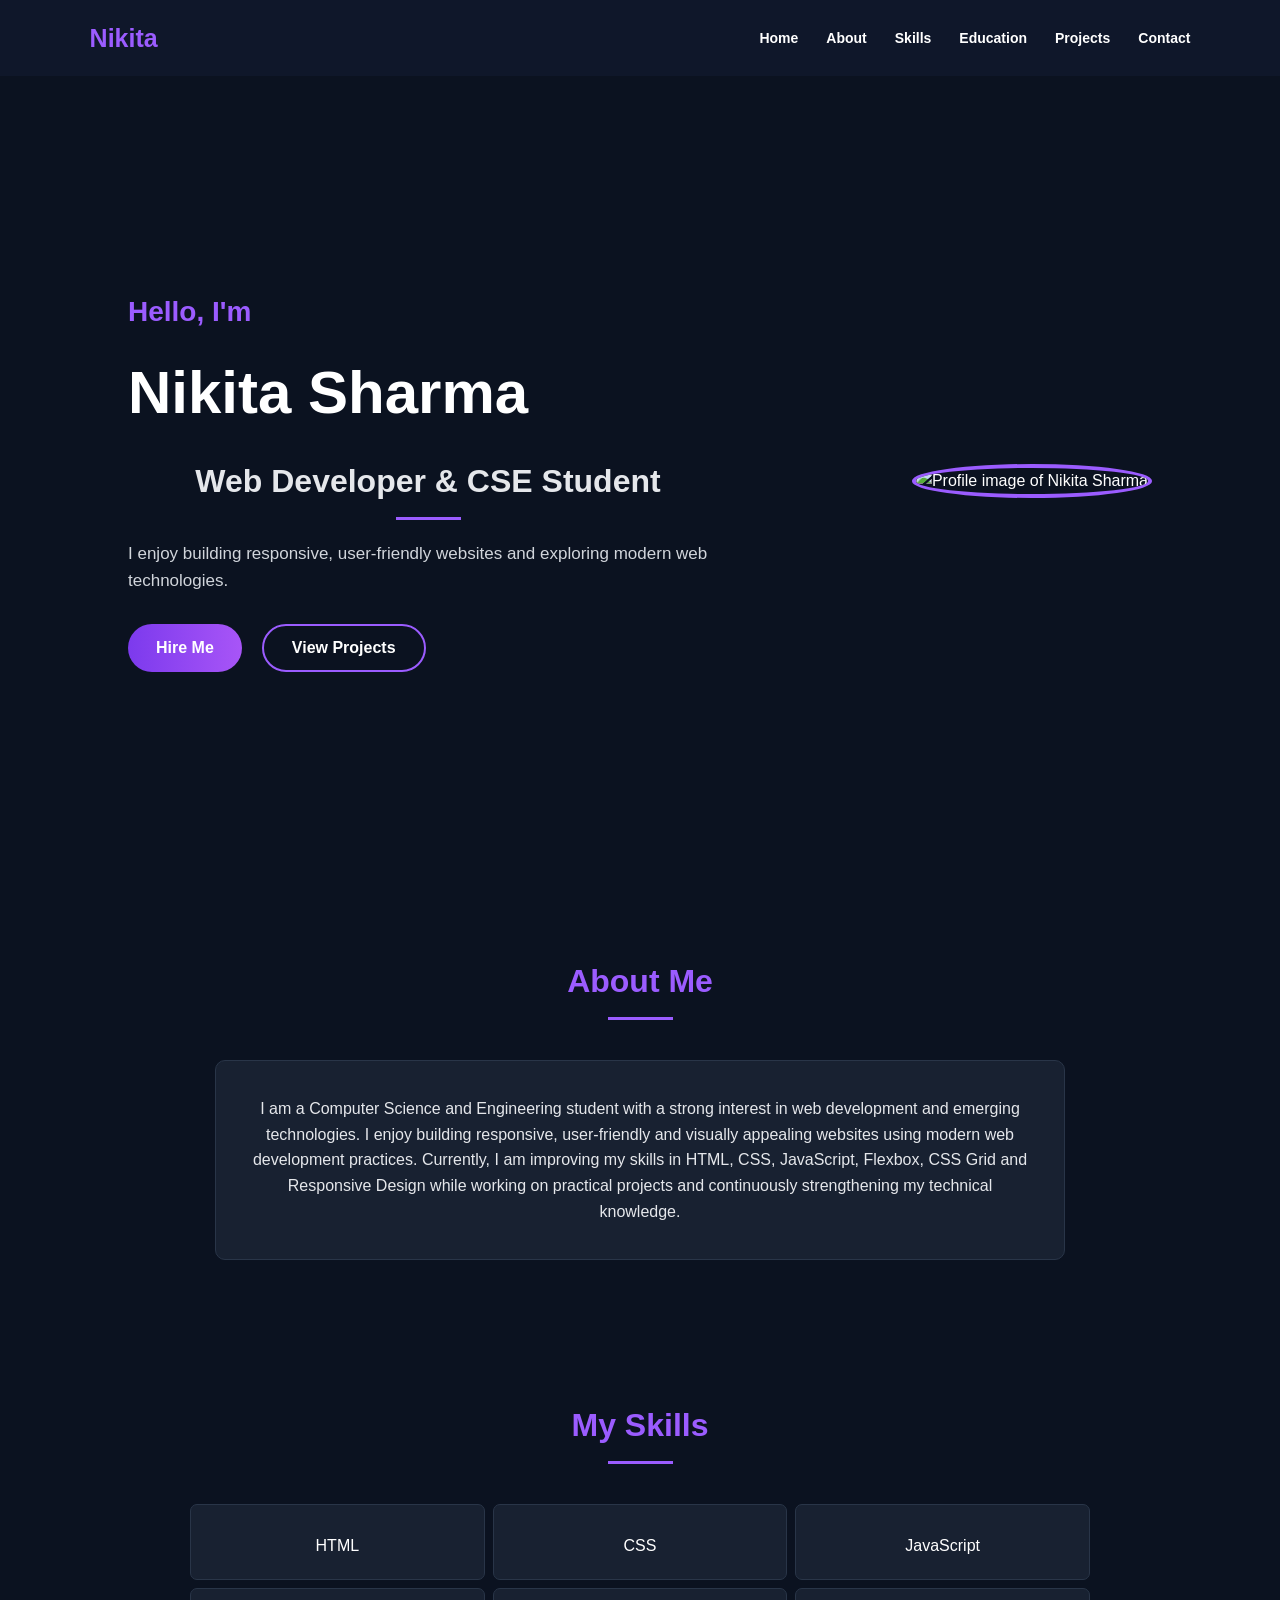
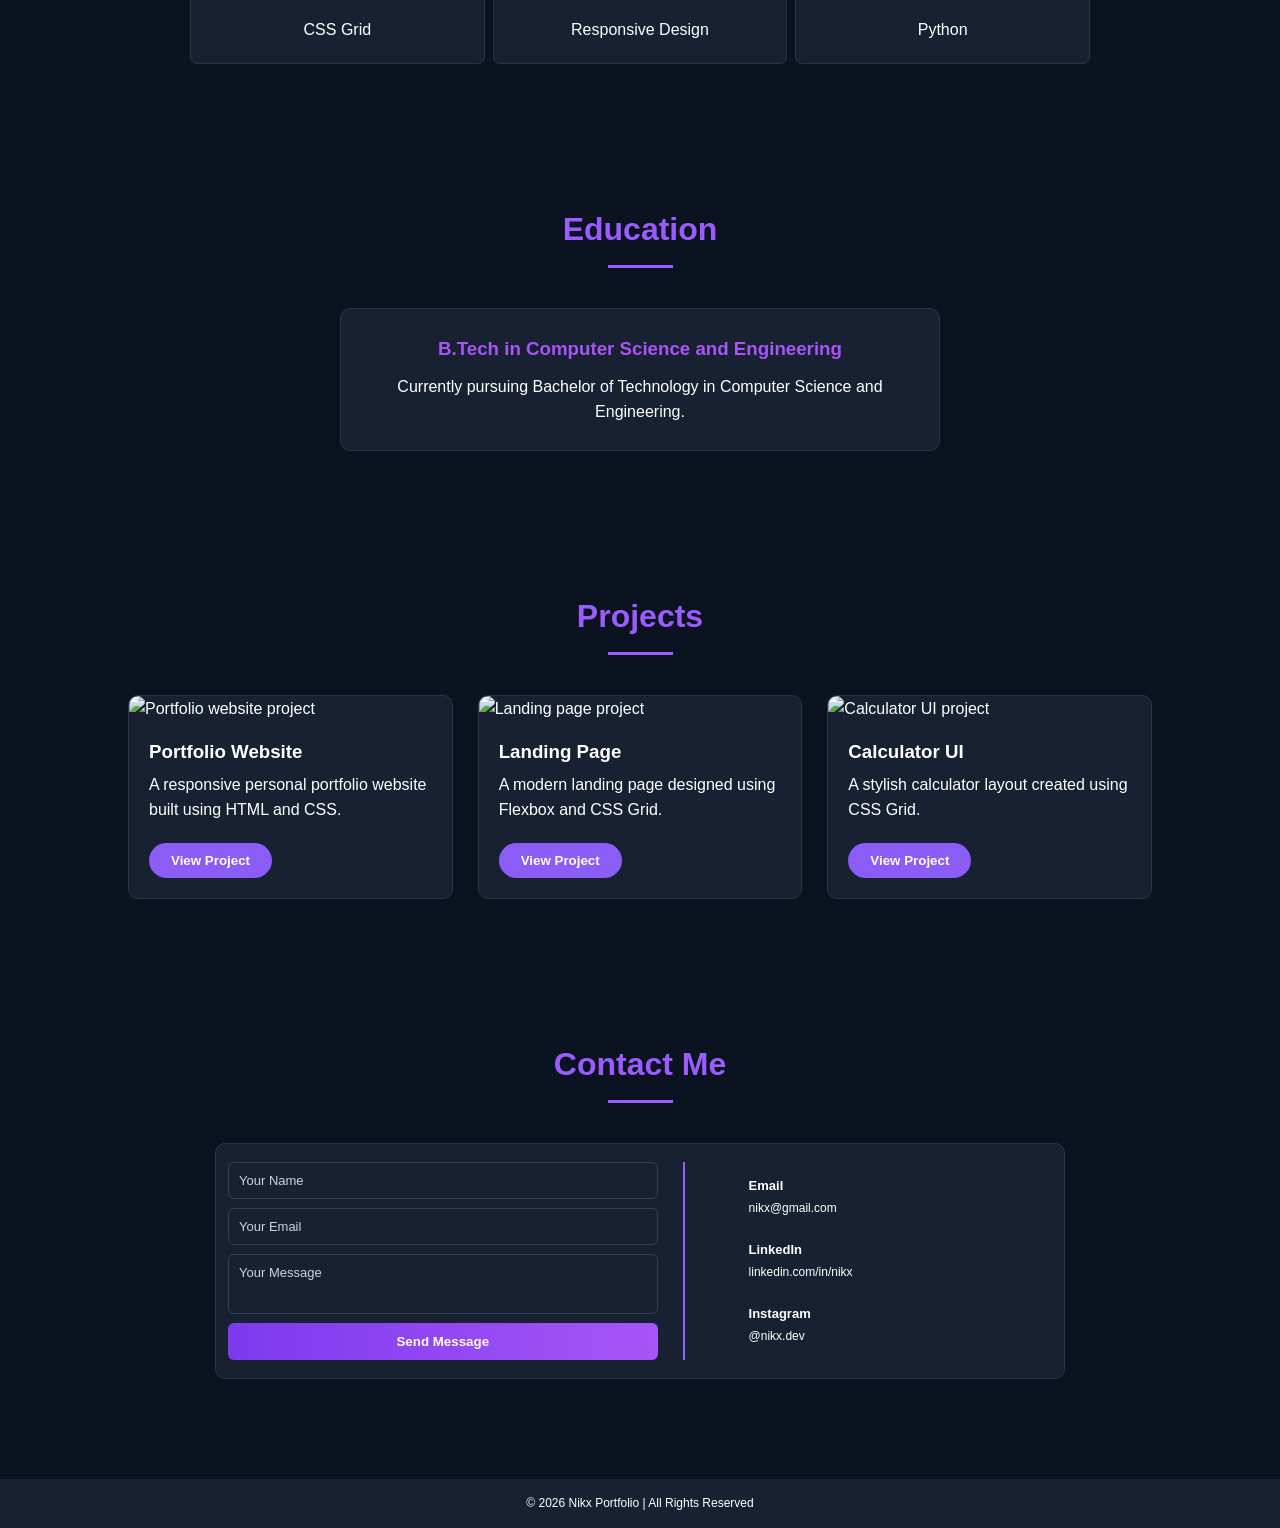
==== commit c2ed0266: "Update portfolio website" ====
--- a/index.html
+++ b/index.html
@@ -1,204 +1,194 @@
 <!DOCTYPE html>
-<!-- Tells browser this is an HTML5 document -->
 <html lang="en">
-<!-- Root element of the complete HTML page -->
+
 <head>
-    <!-- Head contains settings and information -->
-<meta charset="UTF-8">
-<!-- Supports all characters and emojis -->
-<meta name="viewport" content="width=device-width, initial-scale=1.0">
-<!-- Makes website responsive on different screen sizes -->
-<title>Nikx Portfolio</title>
-<!-- Browser tab title -->
-<link rel="stylesheet" href="portfolio.css">
-<!-- Connects HTML file with CSS file -->
-<link rel="stylesheet"
-    href="https://cdnjs.cloudflare.com/ajax/libs/font-awesome/7.0.1/css/all.min.css">
-<!-- Font Awesome icons -->
+    <meta charset="UTF-8">
+    <meta name="viewport" content="width=device-width, initial-scale=1.0">
+    <title>Nikx Portfolio</title>
+    <link rel="stylesheet" href="portfolio.css">
+    <link rel="stylesheet" href="https://cdnjs.cloudflare.com/ajax/libs/font-awesome/7.0.1/css/all.min.css">
 </head>
+
 <body>
-<!-- =========================
-     NAVIGATION BAR
-========================== -->
-<header>
-    <nav>
-        <h1 class="logo">Nikita</h1>
-        <ul>
-            <li><a href="#home">Home</a></li>
-            <li><a href="#about">About</a></li>
-            <li><a href="#skills">Skills</a></li>
-            <li><a href="#education">Education</a></li>
-            <li><a href="#projects">Projects</a></li>
-            <li><a href="#contact">Contact</a></li>
-        </ul>
-    </nav>
-</header>
-<!-- =========================
-     HOME / HERO SECTION
-========================== -->
-<main>
-    <section id="home" class="hero">
-        <!-- LEFT SIDE -->
-        <div class="hero-text">
-            <h3>Hello, I'm</h3>
-            <h1>Nikita Sharma</h1>
-            <h2>Computer Science Engineering Student & Web Developer</h2>
-            <p>
-                I enjoy building responsive, user-friendly and visually
-                appealing websites while continuously exploring modern
-                web technologies.
-            </p>
-            <!-- BUTTONS -->
-            <div class="buttons">
-                <button class="btn1">
-                    Hire Me
-                </button>
-                <button class="btn2">
-                    View Projects
-                </button>
+
+    <header>
+        <nav>
+            <h1 class="logo">Nikita</h1>
+            <ul>
+                <li><a href="#home">Home</a></li>
+                <li><a href="#about">About</a></li>
+                <li><a href="#skills">Skills</a></li>
+                <li><a href="#education">Education</a></li>
+                <li><a href="#projects">Projects</a></li>
+                <li><a href="#contact">Contact</a></li>
+            </ul>
+        </nav>
+    </header>
+
+    <main>
+
+        <section id="home" class="hero">
+            <div class="hero-text">
+                <h3>Hello, I'm</h3>
+                <h1>Nikita Sharma</h1>
+                <h2>Web Developer & CSE Student</h2>
+                <p>I enjoy building responsive, user-friendly websites and exploring modern web technologies.</p>
+
+                <div class="buttons">
+                    <button class="btn1">Hire Me</button>
+                    <button class="btn2">View Projects</button>
+                </div>
             </div>
-        </div>
-        <!-- RIGHT SIDE -->
-        <div class="hero-image">
-            <img
-                src="https://t3.ftcdn.net/jpg/11/65/31/70/360_F_1165317019_xYYlmQDbEmB9ERvYwn2g9HdSk6TETWuZ.jpg"
-                alt="Profile image of Nikita Sharma">
-        </div>
-    </section>
-    <!-- =========================
-         ABOUT SECTION
-    ========================== -->
-    <section id="about" class="about">
-        <h2>About Me</h2>
-        <div class="about-box">
-            <p>
-                I am a Computer Science and Engineering student with a
-                strong interest in web development and emerging technologies.
 
-                I enjoy building responsive, user-friendly and visually
-                appealing websites using modern web development practices.
+            <div class="hero-image">
+                <img src="https://t3.ftcdn.net/jpg/11/65/31/70/360_F_1165317019_xYYlmQDbEmB9ERvYwn2g9HdSk6TETWuZ.jpg"
+                    alt="Profile image of Nikita Sharma">
+            </div>
+        </section>
 
-                Currently, I am improving my skills in HTML, CSS, JavaScript,
-                Flexbox, CSS Grid and Responsive Design while working on
-                practical projects and continuously strengthening my technical
-                knowledge.
-            </p>
-        </div>
-    </section>
-    <!-- =========================
-         SKILLS SECTION
-    ========================== -->
-    <section id="skills" class="skills">
-        <h2>My Skills</h2>
-        <div class="skills-container">
-            <div class="skill-card">
-                <i class="fa-brands fa-html5"></i>
-                <p>HTML</p>
+        <section id="about" class="about">
+            <h2>About Me</h2>
+
+            <div class="about-box">
+                <p>
+                    I am a Computer Science and Engineering student with a strong interest in web development and
+                    emerging technologies. I enjoy building responsive, user-friendly and visually appealing websites
+                    using modern web development practices. Currently, I am improving my skills in HTML, CSS,
+                    JavaScript, Flexbox, CSS Grid and Responsive Design while working on practical projects and
+                    continuously strengthening my technical knowledge.
+                </p>
             </div>
-            <div class="skill-card">
-                <i class="fa-brands fa-css3-alt"></i>
-                <p>CSS</p>
+        </section>
+
+        <section id="skills" class="skills">
+            <h2>My Skills</h2>
+
+            <div class="skills-container">
+                <div class="skill-card">
+                    <i class="fa-brands fa-html5"></i>
+                    <p>HTML</p>
+                </div>
+
+                <div class="skill-card">
+                    <i class="fa-brands fa-css3-alt"></i>
+                    <p>CSS</p>
+                </div>
+
+                <div class="skill-card">
+                    <i class="fa-brands fa-square-js"></i>
+                    <p>JavaScript</p>
+                </div>
+
+                <div class="skill-card">
+                    <i class="fa-brands fa-css3-alt"></i>
+                    <p>CSS Grid</p>
+                </div>
+
+                <div class="skill-card">
+                    <i class="fa-brands fa-css3-alt"></i>
+                    <p>Responsive Design</p>
+                </div>
+
+                <div class="skill-card">
+                    <i class="fa-brands fa-python"></i>
+                    <p>Python</p>
+                </div>
             </div>
-            <div class="skill-card">
-                <i class="fa-brands fa-square-js"></i>
-                <p>JavaScript</p>
+        </section>
+
+        <section id="education" class="education">
+            <h2>Education</h2>
+
+            <div class="education-card">
+                <h3>B.Tech in Computer Science and Engineering</h3>
+                <p>Currently pursuing Bachelor of Technology in Computer Science and Engineering.</p>
             </div>
-            <div class="skill-card">
-                <i class="fa-brands fa-css3-alt"></i>
-                <p>CSS Grid</p>
+        </section>
+
+        <section id="projects" class="projects">
+            <h2>Projects</h2>
+
+            <div class="project-container">
+                <div class="project-card">
+                    <img src="https://encrypted-tbn0.gstatic.com/images?q=tbn:ANd9GcQTxpNgnqsFdVZ8aUbeNJv9iXf4Spmlx40Ofg&s"
+                        alt="Portfolio website project">
+                    <h3>Portfolio Website</h3>
+                    <p>A responsive personal portfolio website built using HTML and CSS.</p>
+                    <button>View Project</button>
+                </div>
+
+                <div class="project-card">
+                    <img src="https://i.ytimg.com/vi/fm8CCnuCtXg/maxresdefault.jpg" alt="Landing page project">
+                    <h3>Landing Page</h3>
+                    <p>A modern landing page designed using Flexbox and CSS Grid.</p>
+                    <button>View Project</button>
+                </div>
+
+                <div class="project-card">
+                    <img src="https://cdn.dribbble.com/userupload/39416339/file/original-b9df1b9b57b9006b33fd7c838238d52b.png?resize=752x&vertical=center"
+                        alt="Calculator UI project">
+                    <h3>Calculator UI</h3>
+                    <p>A stylish calculator layout created using CSS Grid.</p>
+                    <button>View Project</button>
+                </div>
             </div>
-            <div class="skill-card">
-                <i class="fa-brands fa-css3-alt"></i>
-                <p>Responsive Design</p>
+        </section>
+
+        <section id="contact" class="contact">
+            <h2>Contact Me</h2>
+
+            <div class="contact-container">
+
+                <form class="contact-form">
+                    <input type="text" placeholder="Your Name">
+
+                    <input type="email" placeholder="Your Email">
+
+                    <textarea placeholder="Your Message"></textarea>
+
+                    <button type="submit">Send Message</button>
+                </form>
+
+                <div class="contact-info">
+
+                    <div class="contact-detail">
+                        <i class="fa-regular fa-envelope"></i>
+                        <div>
+                            <strong>Email</strong>
+                            <p>nikx@gmail.com</p>
+                        </div>
+                    </div>
+
+                    <div class="contact-detail">
+                        <i class="fa-brands fa-linkedin"></i>
+                        <div>
+                            <strong>LinkedIn</strong>
+                            <p>linkedin.com/in/nikx</p>
+                        </div>
+                    </div>
+
+                    <div class="contact-detail">
+                        <i class="fa-brands fa-instagram"></i>
+                        <div>
+                            <strong>Instagram</strong>
+                            <p>@nikx.dev</p>
+                        </div>
+                    </div>
+
+                </div>
+
             </div>
-            <div class="skill-card">
-                <i class="fa-brands fa-python"></i>
-                <p>Python</p>
-            </div>
-        </div>
-    </section>
-    <!-- =========================
-         EDUCATION SECTION
-    ========================== -->
-    <section id="education" class="education">
-        <h2>Education</h2>
-        <div class="education-card">
-            <h3>B.Tech in Computer Science and Engineering</h3>
-            <p>
-                Currently pursuing Bachelor of Technology in
-                Computer Science and Engineering.
-            </p>
-        </div>
-    </section>
-    <!-- =========================
-         PROJECTS SECTION
-    ========================== -->
-    <section id="projects" class="projects">
-        <h2>Projects</h2>
-        <div class="project-container">
-            <!-- PROJECT 1 -->
-            <div class="project-card">
-                <img
-                    src="https://encrypted-tbn0.gstatic.com/images?q=tbn:ANd9GcQTxpNgnqsFdVZ8aUbeNJv9iXf4Spmlx40Ofg&s"
-                    alt="Portfolio website project">
-                <h3>Portfolio Website</h3>
-                <p>
-                    A responsive personal portfolio website built
-                    using HTML and CSS.
-                </p>
-                <button>
-                    View Project
-                </button>
-            </div>
-            <!-- PROJECT 2 -->
-            <div class="project-card">
-                <img
-                    src="https://i.ytimg.com/vi/fm8CCnuCtXg/maxresdefault.jpg"
-                    alt="Landing page project">
-                <h3>Landing Page</h3>
-                <p>
-                    A modern landing page designed using
-                    Flexbox and CSS Grid.
-                </p>
-                <button>
-                    View Project
-                </button>
-            </div>
-            <!-- PROJECT 3 -->
-            <div class="project-card">
-                <img
-                    src="https://cdn.dribbble.com/userupload/39416339/file/original-b9df1b9b57b9006b33fd7c838238d52b.png?resize=752x&vertical=center"
-                    alt="Calculator UI project">
+        </section>
 
-                <h3>Calculator UI</h3>
-                <p>
-                    A stylish calculator layout created using
-                    CSS Grid.
-                </p>
-                <button>
-                    View Project
-                </button>
-            </div>
-        </div>
-    </section>
-    <!-- =========================
-         CONTACT SECTION
-    ========================== -->
-    <section id="contact" class="contact">
-        <h2>Contact Me</h2>
-        <div class="contact-box">
-            <p>Email: nikx@gmail.com</p>
-            <p>LinkedIn: linkedin.com/in/nikx</p>
-        </div>
-    </section>
-</main>
-<!-- =========================
-     FOOTER
-========================== -->
-<footer>
-    <p>
-        © 2026 Nikx Portfolio | All Rights Reserved
-    </p>
-</footer>
+
+
+
+    </main>
+
+    <footer>
+        <p>© 2026 Nikx Portfolio | All Rights Reserved</p>
+    </footer>
+
 </body>
+
 </html>
--- a/portfolio.css
+++ b/portfolio.css
@@ -1,278 +1,430 @@
-/* =============== RESET ========================= */
 * {
     margin: 0;
     padding: 0;
     box-sizing: border-box;
 }
-/* =========================
-   BODY
-========================= */
+
+html {
+    scroll-behavior: smooth;
+}
+
 body {
     font-family: Arial, sans-serif;
-    background-color: #0f172a;
+    background: #0b1220;
     color: white;
     line-height: 1.6;
 }
-/* =========================
-   NAVBAR
-========================= */
+
 header {
     width: 100%;
-    background-color: #111827;
-    padding: 20px 10%;
+    background: #0f172a;
+    padding: 18px 7%;
     position: sticky;
     top: 0;
     z-index: 1000;
 }
+
 nav {
     display: flex;
     justify-content: space-between;
     align-items: center;
 }
+
 .logo {
-    font-size: 32px;
-}
+    font-size: 25px;
+    color: #9b5cff;
+}
+
 nav ul {
     display: flex;
     list-style: none;
-    gap: 30px;
-}
+    gap: 28px;
+}
+
 nav ul li a {
     text-decoration: none;
     color: white;
-    font-size: 18px;
+    font-size: 14px;
+    font-weight: bold;
     transition: 0.3s;
 }
+
 nav ul li a:hover {
-    color: #8b5cf6;
-}
-/* =========================
-   HERO SECTION
-========================= */
+    color: #9b5cff;
+}
+
 .hero {
+    min-height: 90vh;
     display: flex;
     justify-content: space-between;
     align-items: center;
-    padding: 100px 10%;
-    min-height: 90vh;
-}
+    padding: 80px 10%;
+    gap: 50px;
+}
+
 .hero-text {
-    max-width: 550px;
-}
+    max-width: 600px;
+}
+
 .hero-text h3 {
     font-size: 28px;
-    color: #8b5cf6;
+    color: #9b5cff;
     margin-bottom: 10px;
 }
+
 .hero-text h1 {
-    font-size: 70px;
+    font-size: 60px;
     margin-bottom: 15px;
 }
+
 .hero-text h2 {
-    font-size: 40px;
+    font-size: 32px;
+    color: #e5e7eb;
     margin-bottom: 20px;
-    color: lightgray;
-}
+}
+
 .hero-text p {
-    font-size: 18px;
+    font-size: 17px;
     margin-bottom: 30px;
-}
-/* =========================
-   BUTTONS
-========================= */
+    color: #d1d5db;
+}
+
 .buttons {
     display: flex;
     gap: 20px;
 }
+
 .buttons button {
-    padding: 14px 30px;
+    padding: 13px 28px;
+    border-radius: 30px;
+    font-size: 16px;
+    font-weight: bold;
+    cursor: pointer;
+    transition: 0.3s;
+}
+
+.btn1 {
     border: none;
-    font-size: 17px;
-    border-radius: 30px;
-    cursor: pointer;
-    transition: 0.4s;
-    font-weight: bold;
-}
-/* FIRST BUTTON */
-.btn1 {
-    background: linear-gradient(to right, #8b5cf6, #7c3aed);
-    color: white;
-    box-shadow: 0 0 20px rgba(139, 92, 246, 0.5);
-}
-.btn1:hover {
-    transform: translateY(-5px);
-    box-shadow: 0 0 30px rgba(139, 92, 246, 0.9);
-}
-/* SECOND BUTTON */
+    color: white;
+    background: linear-gradient(to right, #7c3aed, #a855f7);
+}
+
 .btn2 {
     background: transparent;
-    border: 2px solid #8b5cf6 !important;
-    color: white;
-}
+    border: 2px solid #9b5cff;
+    color: white;
+}
+
+.btn1:hover,
 .btn2:hover {
-    background-color: #8b5cf6;
-    transform: scale(1.05);
-}
-/* =========================
-   HERO IMAGE
-========================= */
+    transform: translateY(-3px);
+}
+
+.skill-card:nth-child(1) i {
+    color: #e34c26;
+}
+
+.skill-card:nth-child(2) i {
+    color: #264de4;
+}
+
+.skill-card:nth-child(3) i {
+    color: #f7df1e;
+}
+
+.skill-card:nth-child(4) i {
+    color: #264de4;
+}
+
+.skill-card:nth-child(5) i {
+    color: #a855f7;
+}
+
+.skill-card:nth-child(6) i {
+    color: #3776ab;
+}
 
 .hero-image img {
     width: 350px;
+    height: 350px;
+    object-fit: cover;
     border-radius: 50%;
-    border: 5px solid #8b5cf6;
-}
-/* =========================
-   COMMON SECTION STYLING
-========================= */
+    border: 4px solid #9b5cff;
+}
+
 section {
-    padding: 80px 10%;
-}
+    padding: 70px 10%;
+}
+
 section h2 {
-    font-size: 45px;
     text-align: center;
-    margin-bottom: 50px;
-    color: #8b5cf6;
-}
-/* =========================
-   ABOUT SECTION
-========================= */
+    font-size: 32px;
+    color: #9b5cff;
+    margin-bottom: 40px;
+}
+
+section h2::after {
+    content: "";
+    display: block;
+    width: 65px;
+    height: 3px;
+    background: #9b5cff;
+    margin: 10px auto 0;
+}
+
 .about-box {
-    background-color: #111827;
-    padding: 40px;
-    border-radius: 15px;
+    max-width: 850px;
+    margin: auto;
+    padding: 35px;
+    background: #182131;
+    border: 1px solid #293548;
+    border-radius: 10px;
     text-align: center;
-    font-size: 18px;
-}
-/* =========================
-   SKILLS SECTION
-========================= */
+    color: #e5e7eb;
+}
+
 .skills-container {
+    max-width: 900px;
+    margin: auto;
+    display: grid;
+    grid-template-columns: repeat(3, 1fr);
+    gap: 8px;
+}
+
+.skill-card {
+    padding: 20px 10px;
+    background: #182131;
+    border: 1px solid #293548;
+    border-radius: 7px;
+    text-align: center;
+}
+
+.skill-card i {
+    display: block;
+    font-size: 35px;
+    margin-bottom: 8px;
+}
+
+.skill-card:hover {
+    border-color: #9b5cff;
+    transform: translateY(-5px);
+}
+
+.education-card {
+    max-width: 600px;
+    margin: auto;
+    padding: 25px;
+    background: #182131;
+    border: 1px solid #293548;
+    border-radius: 10px;
+    text-align: center;
+}
+
+.education-card h3 {
+    color: #a855f7;
+    margin-bottom: 10px;
+}
+
+.project-container {
     display: grid;
     grid-template-columns: repeat(3, 1fr);
     gap: 25px;
 }
-.skill-card {
-    background-color: #111827;
-    padding: 30px;
-    text-align: center;
-    border-radius: 12px;
-    font-size: 22px;
-    transition: 0.3s;
-}
-.skill-card i {
-    font-size: 35px;
-    margin-bottom: 10px;
-}
-.skill-card:hover {
-    transform: translateY(-10px);
-    background-color: #8b5cf6;
-}
-/* =========================
-   EDUCATION SECTION
-========================= */
-.education-card {
-    background-color: #111827;
-    padding: 40px;
-    border-radius: 15px;
-    text-align: center;
-}
-.education-card h3 {
-    margin-bottom: 15px;
-}
-/* =========================
-   PROJECT SECTION
-========================= */
-.project-container {
-    display: grid;
-    grid-template-columns: repeat(3, 1fr);
-    gap: 30px;
-}
+
 .project-card {
-    background-color: #111827;
-    border-radius: 15px;
+    background: #182131;
+    border: 1px solid #293548;
+    border-radius: 10px;
     overflow: hidden;
-    transition: 0.3s;
-}
-.project-card:hover {
-    transform: translateY(-10px);
-}
+}
+
 .project-card img {
     width: 100%;
-    height: 220px;
+    height: 200px;
     object-fit: cover;
 }
+
 .project-card h3 {
-    padding: 20px;
-}
+    padding: 15px 20px 5px;
+}
+
 .project-card p {
-    padding: 0 20px 20px;
-}
+    padding: 0 20px 10px;
+}
+
 .project-card button {
-    margin: 20px;
-    padding: 14px 30px;
+    margin: 10px 20px 20px;
+    padding: 10px 22px;
     border: none;
-    font-size: 17px;
-    border-radius: 30px;
+    border-radius: 20px;
+    background: #8b5cf6;
+    color: white;
+    font-weight: bold;
     cursor: pointer;
-    transition: 0.4s;
+}
+
+/* CONTACT SECTION */
+
+.contact-container {
+    width: 100%;
+    max-width: 850px;
+    min-height: 235px;
+    margin: auto;
+    padding: 18px 12px;
+    background: #182131;
+    border: 1px solid #293548;
+    border-radius: 10px;
+    display: grid;
+    grid-template-columns: 1fr 0.75fr;
+    gap: 25px;
+}
+
+.contact-form {
+    display: flex;
+    flex-direction: column;
+    gap: 9px;
+    padding-right: 25px;
+    border-right: 2px solid #9b5cff;
+}
+
+.contact-form input {
+    height: 37px;
+}
+
+.contact-form textarea {
+    height: 60px;
+}
+
+.contact-form input,
+.contact-form textarea {
+    width: 100%;
+    padding: 10px;
+    background: #182131;
+    border: 1px solid #344054;
+    border-radius: 6px;
+    color: white;
+    font-family: Arial, sans-serif;
+    font-size: 13px;
+    outline: none;
+}
+
+.contact-form input::placeholder,
+.contact-form textarea::placeholder {
+    color: #cbd5e1;
+}
+
+.contact-form input:focus,
+.contact-form textarea:focus {
+    border-color: #9b5cff;
+}
+
+.contact-form textarea {
+    resize: none;
+}
+
+.contact-form button {
+    height: 37px;
+    border: none;
+    border-radius: 6px;
+    background: linear-gradient(to right, #7c3aed, #a855f7);
+    color: white;
     font-weight: bold;
-}
-/* =========================
-   CONTACT SECTION
-========================= */
-.contact-box {
-    background-color: #111827;
-    padding: 40px;
-    border-radius: 15px;
+    cursor: pointer;
+}
+
+.contact-info {
+    display: flex;
+    flex-direction: column;
+    justify-content: center;
+    gap: 22px;
+}
+
+.contact-detail {
+    display: flex;
+    align-items: center;
+    gap: 14px;
+}
+
+.contact-detail i {
+    width: 25px;
+    font-size: 21px;
+    color: #a855f7;
+}
+
+.contact-detail strong {
+    display: block;
+    font-size: 13px;
+}
+
+.contact-detail p {
+    margin-top: 2px;
+    font-size: 12px;
+    color: white;
+}
+
+footer {
+    background: #182131;
     text-align: center;
-    font-size: 20px;
-}
-.contact-box p {
-    margin: 15px 0;
-}
-/* =========================
-   FOOTER
-========================= */
-footer {
-    background-color: #111827;
-    text-align: center;
-    padding: 20px;
-    margin-top: 50px;
-}
-/* =========================
-   RESPONSIVE DESIGN
-========================= */
+    padding: 15px;
+    margin-top: 30px;
+    font-size: 12px;
+}
+
 @media (max-width: 900px) {
     .hero {
         flex-direction: column;
         text-align: center;
-        gap: 50px;
-    }
+    }
+
     .buttons {
         justify-content: center;
     }
+
     .skills-container {
-        grid-template-columns: 1fr;
-    }
+        grid-template-columns: repeat(2, 1fr);
+    }
+
     .project-container {
         grid-template-columns: 1fr;
     }
+
+    .contact-container {
+        grid-template-columns: 1fr;
+    }
+
+    .contact-form {
+        border-right: none;
+        border-bottom: 2px solid #9b5cff;
+        padding-right: 0;
+        padding-bottom: 20px;
+    }
+
     nav {
         flex-direction: column;
-        gap: 20px;
-    }
+        gap: 15px;
+    }
+
     nav ul {
         flex-wrap: wrap;
         justify-content: center;
     }
+}
+
+@media (max-width: 600px) {
+    .skills-container {
+        grid-template-columns: 1fr;
+    }
+
     .hero-text h1 {
-        font-size: 50px;
-    }
+        font-size: 42px;
+    }
+
     .hero-text h2 {
-        font-size: 30px;
-    }
+        font-size: 25px;
+    }
+
     .hero-image img {
         width: 250px;
+        height: 250px;
     }
 }
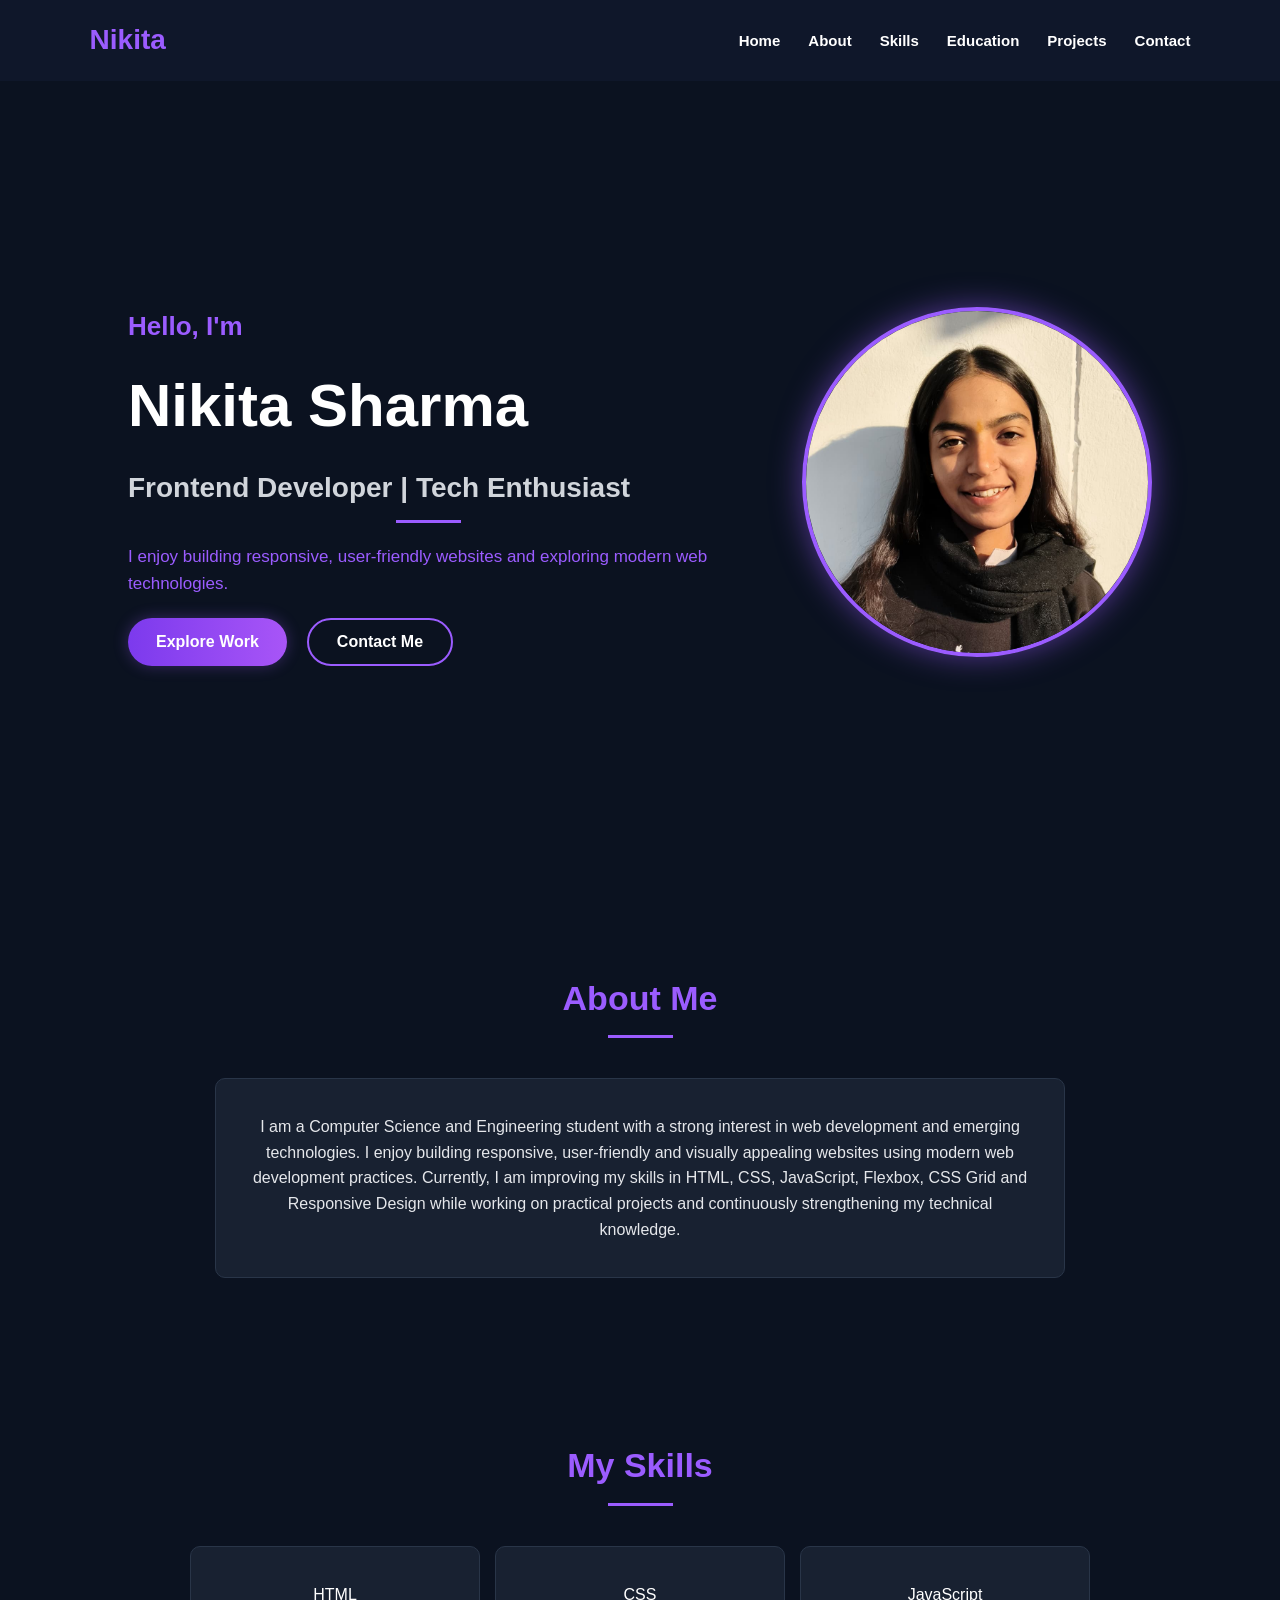
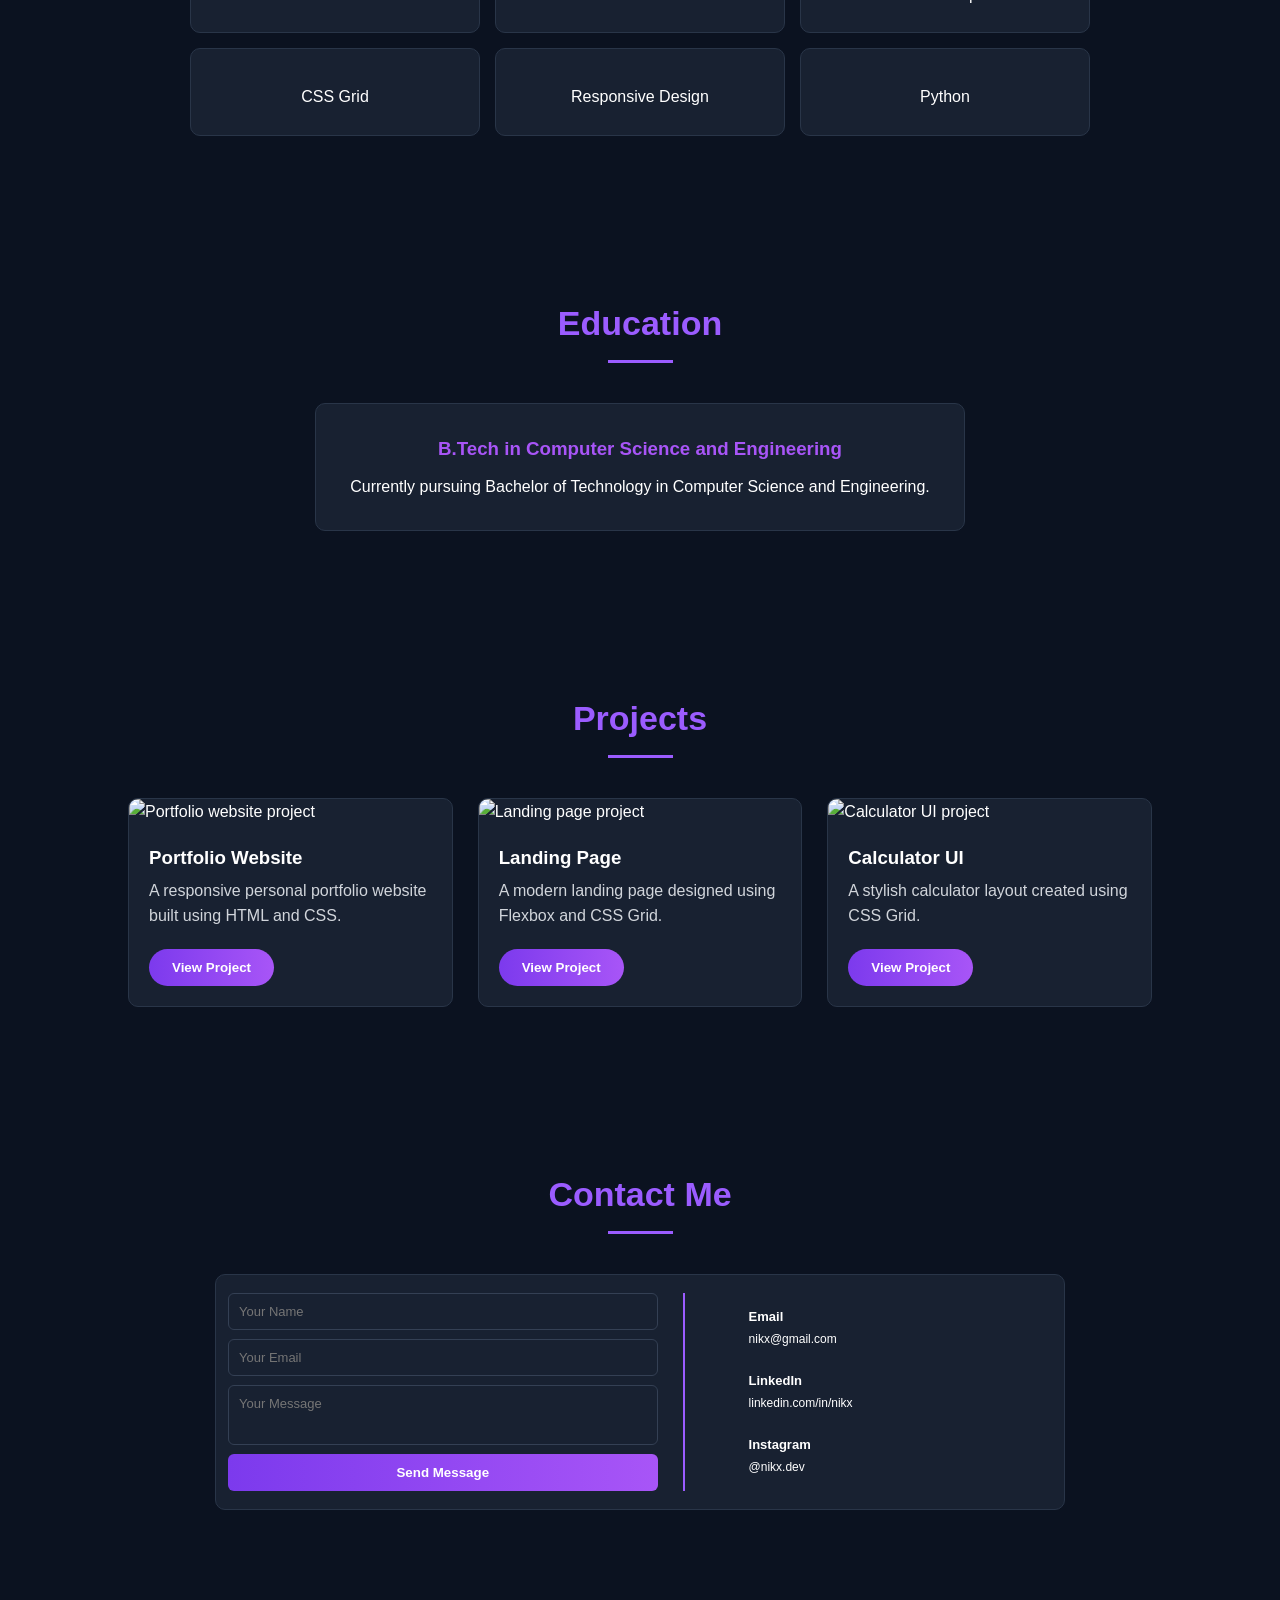
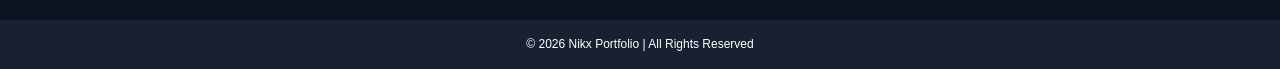
==== commit e7a91f2c: "Day 4: Improved portfolio styling and profile section" ====
--- a/index.html
+++ b/index.html
@@ -31,17 +31,17 @@
             <div class="hero-text">
                 <h3>Hello, I'm</h3>
                 <h1>Nikita Sharma</h1>
-                <h2>Web Developer & CSE Student</h2>
+                <h2>Frontend Developer | Tech Enthusiast</h2>
                 <p>I enjoy building responsive, user-friendly websites and exploring modern web technologies.</p>
 
                 <div class="buttons">
-                    <button class="btn1">Hire Me</button>
-                    <button class="btn2">View Projects</button>
+                    <button class="btn1">Explore Work</button>
+                    <button class="btn2">Contact Me</button>
                 </div>
             </div>
 
             <div class="hero-image">
-                <img src="https://t3.ftcdn.net/jpg/11/65/31/70/360_F_1165317019_xYYlmQDbEmB9ERvYwn2g9HdSk6TETWuZ.jpg"
+                <img src="profile.jpeg"
                     alt="Profile image of Nikita Sharma">
             </div>
         </section>
--- a/portfolio.css
+++ b/portfolio.css
@@ -31,7 +31,7 @@
 }
 
 .logo {
-    font-size: 25px;
+    font-size: 28px;
     color: #9b5cff;
 }
 
@@ -44,7 +44,7 @@
 nav ul li a {
     text-decoration: none;
     color: white;
-    font-size: 14px;
+    font-size: 15px;
     font-weight: bold;
     transition: 0.3s;
 }
@@ -64,29 +64,36 @@
 
 .hero-text {
     max-width: 600px;
+    text-align: left;
 }
 
 .hero-text h3 {
-    font-size: 28px;
+    font-size: 26px;
     color: #9b5cff;
     margin-bottom: 10px;
 }
 
 .hero-text h1 {
     font-size: 60px;
-    margin-bottom: 15px;
+    margin-bottom: 12px;
+    color:#ffffff;
+    font-weight:700;
 }
 
 .hero-text h2 {
-    font-size: 32px;
-    color: #e5e7eb;
+    font-size: 28px;
+    color: #d1d5db;
     margin-bottom: 20px;
+    text-align: left;
 }
 
 .hero-text p {
     font-size: 17px;
-    margin-bottom: 30px;
-    color: #d1d5db;
+    color: #9b5cff;
+    margin-bottom: 20px;
+    text-align:left;
+    font-weight:500;
+    /* max-width: 550px; */
 }
 
 .buttons {
@@ -107,6 +114,7 @@
     border: none;
     color: white;
     background: linear-gradient(to right, #7c3aed, #a855f7);
+    box-shadow: 0 0 15px rgba(155, 92, 255, 0.3);
 }
 
 .btn2 {
@@ -117,48 +125,27 @@
 
 .btn1:hover,
 .btn2:hover {
-    transform: translateY(-3px);
-}
-
-.skill-card:nth-child(1) i {
-    color: #e34c26;
-}
-
-.skill-card:nth-child(2) i {
-    color: #264de4;
-}
-
-.skill-card:nth-child(3) i {
-    color: #f7df1e;
-}
-
-.skill-card:nth-child(4) i {
-    color: #264de4;
-}
-
-.skill-card:nth-child(5) i {
-    color: #a855f7;
-}
-
-.skill-card:nth-child(6) i {
-    color: #3776ab;
+    transform: translateY(-4px);
+    box-shadow: 0 0 18px rgba(155, 92, 255, 0.5);
 }
 
 .hero-image img {
     width: 350px;
     height: 350px;
     object-fit: cover;
+    object-position:top;
     border-radius: 50%;
     border: 4px solid #9b5cff;
+    box-shadow: 0 0 30px rgba(155, 92, 255, 0.5);
 }
 
 section {
-    padding: 70px 10%;
+    padding: 80px 10%;
 }
 
 section h2 {
     text-align: center;
-    font-size: 32px;
+    font-size: 34px;
     color: #9b5cff;
     margin-bottom: 40px;
 }
@@ -188,32 +175,58 @@
     margin: auto;
     display: grid;
     grid-template-columns: repeat(3, 1fr);
-    gap: 8px;
+    gap: 15px;
 }
 
 .skill-card {
-    padding: 20px 10px;
+    padding: 25px 15px;
     background: #182131;
     border: 1px solid #293548;
-    border-radius: 7px;
+    border-radius: 10px;
     text-align: center;
+    transition: 0.3s;
 }
 
 .skill-card i {
     display: block;
-    font-size: 35px;
-    margin-bottom: 8px;
+    font-size: 36px;
+    margin-bottom: 10px;
+}
+
+.skill-card:nth-child(1) i {
+    color: #e34c26;
+}
+
+.skill-card:nth-child(2) i {
+    color: #264de4;
+}
+
+.skill-card:nth-child(3) i {
+    color: #f7df1e;
+}
+
+.skill-card:nth-child(4) i {
+    color: #264de4;
+}
+
+.skill-card:nth-child(5) i {
+    color: #a855f7;
+}
+
+.skill-card:nth-child(6) i {
+    color: #3776ab;
 }
 
 .skill-card:hover {
+    transform: translateY(-7px);
     border-color: #9b5cff;
-    transform: translateY(-5px);
+    box-shadow: 0 0 15px rgba(155, 92, 255, 0.3);
 }
 
 .education-card {
-    max-width: 600px;
+    max-width: 650px;
     margin: auto;
-    padding: 25px;
+    padding: 30px;
     background: #182131;
     border: 1px solid #293548;
     border-radius: 10px;
@@ -236,6 +249,12 @@
     border: 1px solid #293548;
     border-radius: 10px;
     overflow: hidden;
+    transition: 0.3s;
+}
+
+.project-card:hover {
+    transform: translateY(-8px);
+    border-color: #9b5cff;
 }
 
 .project-card img {
@@ -245,25 +264,29 @@
 }
 
 .project-card h3 {
-    padding: 15px 20px 5px;
+    padding: 18px 20px 5px;
 }
 
 .project-card p {
     padding: 0 20px 10px;
+    color: #d1d5db;
 }
 
 .project-card button {
     margin: 10px 20px 20px;
-    padding: 10px 22px;
+    padding: 11px 23px;
     border: none;
-    border-radius: 20px;
-    background: #8b5cf6;
+    border-radius: 25px;
+    background: linear-gradient(to right, #7c3aed, #a855f7);
     color: white;
     font-weight: bold;
     cursor: pointer;
-}
-
-/* CONTACT SECTION */
+    transition: 0.3s;
+}
+
+.project-card button:hover {
+    transform: translateY(-3px);
+}
 
 .contact-container {
     width: 100%;
@@ -287,14 +310,6 @@
     border-right: 2px solid #9b5cff;
 }
 
-.contact-form input {
-    height: 37px;
-}
-
-.contact-form textarea {
-    height: 60px;
-}
-
 .contact-form input,
 .contact-form textarea {
     width: 100%;
@@ -308,18 +323,18 @@
     outline: none;
 }
 
-.contact-form input::placeholder,
-.contact-form textarea::placeholder {
-    color: #cbd5e1;
+.contact-form input {
+    height: 37px;
+}
+
+.contact-form textarea {
+    height: 60px;
+    resize: none;
 }
 
 .contact-form input:focus,
 .contact-form textarea:focus {
     border-color: #9b5cff;
-}
-
-.contact-form textarea {
-    resize: none;
 }
 
 .contact-form button {
@@ -330,6 +345,11 @@
     color: white;
     font-weight: bold;
     cursor: pointer;
+    transition: 0.3s;
+}
+
+.contact-form button:hover {
+    transform: translateY(-3px);
 }
 
 .contact-info {
@@ -359,7 +379,6 @@
 .contact-detail p {
     margin-top: 2px;
     font-size: 12px;
-    color: white;
 }
 
 footer {
@@ -373,6 +392,14 @@
 @media (max-width: 900px) {
     .hero {
         flex-direction: column;
+        text-align: center;
+    }
+
+    .hero-text {
+        text-align: center;
+    }
+
+    .hero-text h2 {
         text-align: center;
     }
 
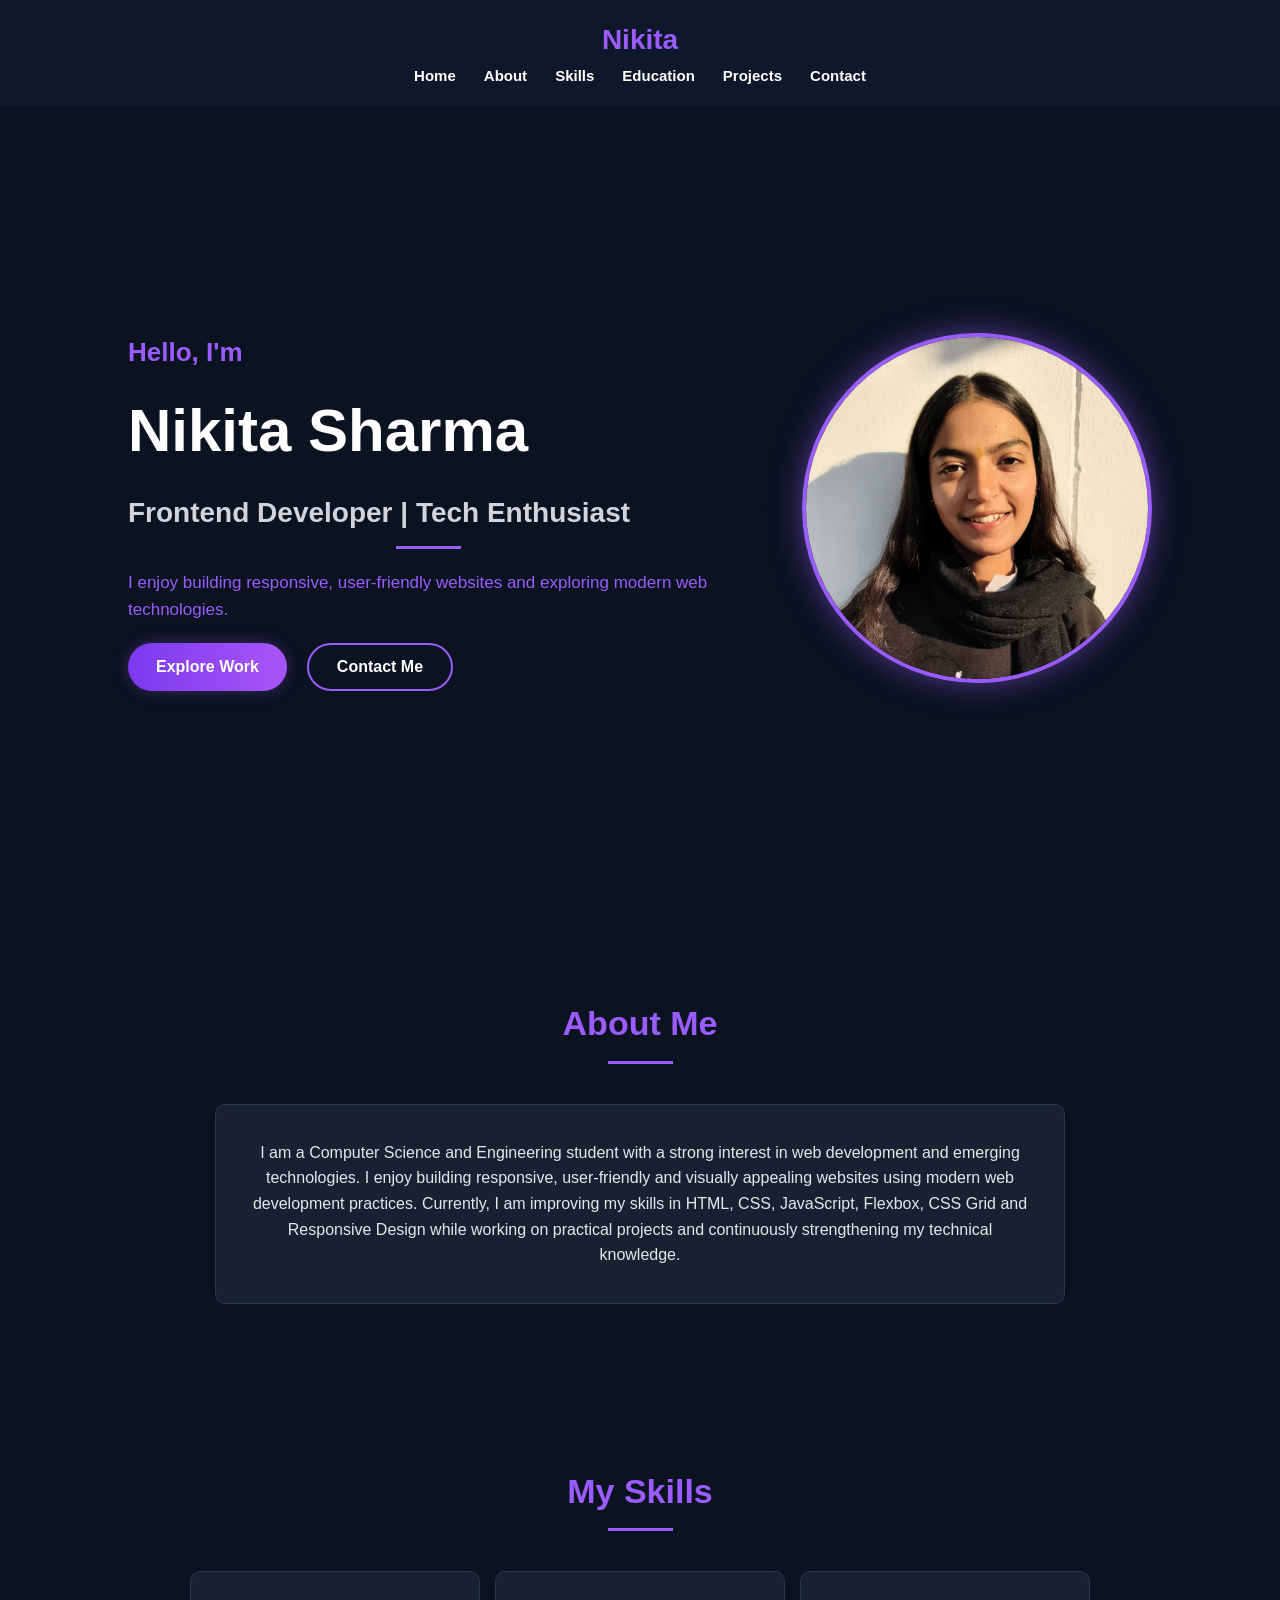
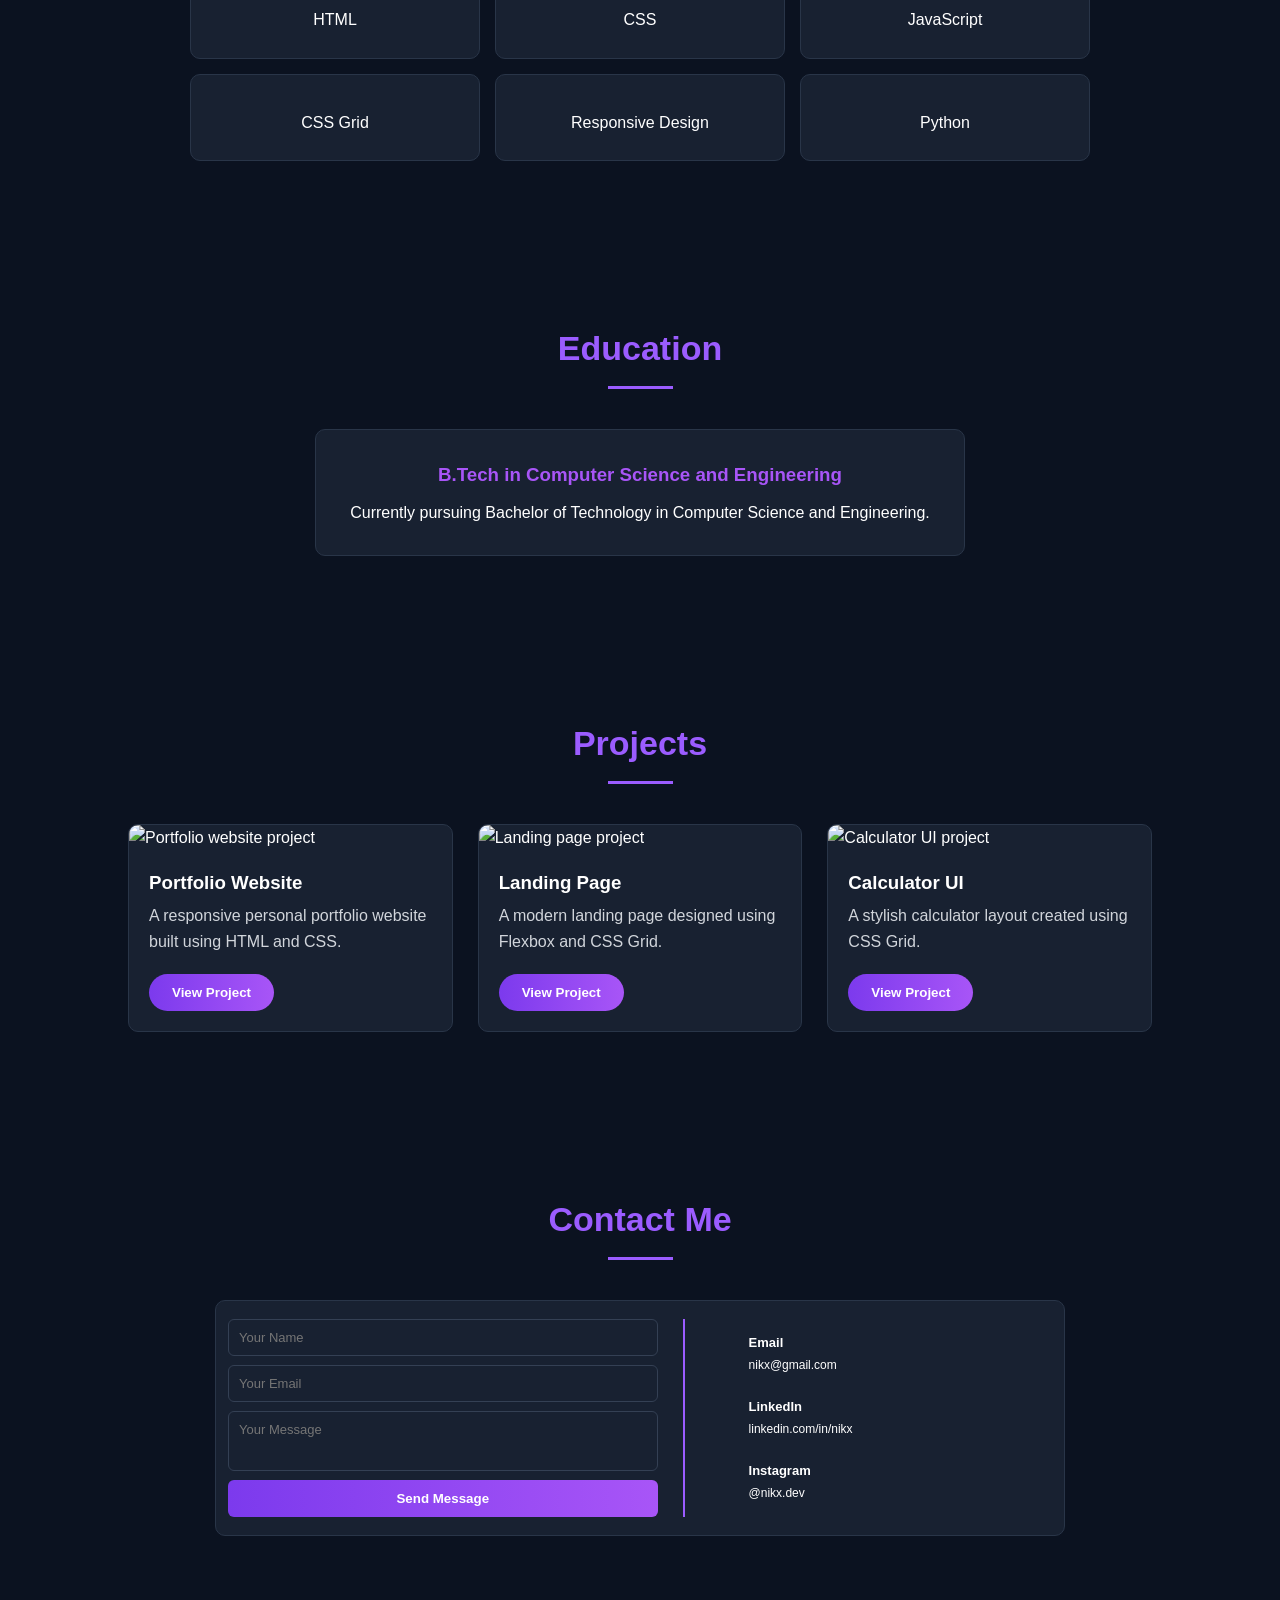
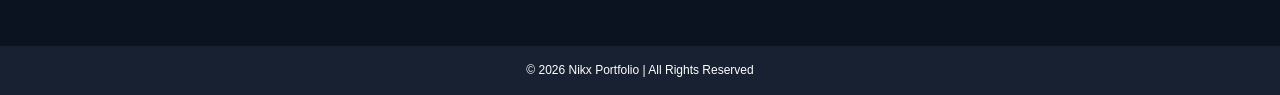
==== commit 6f141dd1: "Day 7: Added JavaScript interactions and scroll-to-top feature" ====
--- a/index.html
+++ b/index.html
@@ -1,6 +1,5 @@
 <!DOCTYPE html>
 <html lang="en">
-
 <head>
     <meta charset="UTF-8">
     <meta name="viewport" content="width=device-width, initial-scale=1.0">
@@ -8,9 +7,7 @@
     <link rel="stylesheet" href="portfolio.css">
     <link rel="stylesheet" href="https://cdnjs.cloudflare.com/ajax/libs/font-awesome/7.0.1/css/all.min.css">
 </head>
-
 <body>
-
     <header>
         <nav>
             <h1 class="logo">Nikita</h1>
@@ -24,31 +21,24 @@
             </ul>
         </nav>
     </header>
-
     <main>
-
         <section id="home" class="hero">
             <div class="hero-text">
                 <h3>Hello, I'm</h3>
                 <h1>Nikita Sharma</h1>
                 <h2>Frontend Developer | Tech Enthusiast</h2>
                 <p>I enjoy building responsive, user-friendly websites and exploring modern web technologies.</p>
-
                 <div class="buttons">
-                    <button class="btn1">Explore Work</button>
-                    <button class="btn2">Contact Me</button>
+                    <button id="exploreBtn" class="btn1">Explore Work</button>
+                    <button id="contactBtn" class="btn2">Contact Me</button>
                 </div>
             </div>
-
             <div class="hero-image">
-                <img src="profile.jpeg"
-                    alt="Profile image of Nikita Sharma">
+                <img src="profile.jpeg" alt="Profile image of Nikita Sharma">
             </div>
         </section>
-
         <section id="about" class="about">
             <h2>About Me</h2>
-
             <div class="about-box">
                 <p>
                     I am a Computer Science and Engineering student with a strong interest in web development and
@@ -59,71 +49,57 @@
                 </p>
             </div>
         </section>
-
         <section id="skills" class="skills">
             <h2>My Skills</h2>
-
             <div class="skills-container">
                 <div class="skill-card">
                     <i class="fa-brands fa-html5"></i>
                     <p>HTML</p>
                 </div>
-
                 <div class="skill-card">
                     <i class="fa-brands fa-css3-alt"></i>
                     <p>CSS</p>
                 </div>
-
                 <div class="skill-card">
                     <i class="fa-brands fa-square-js"></i>
                     <p>JavaScript</p>
                 </div>
-
                 <div class="skill-card">
                     <i class="fa-brands fa-css3-alt"></i>
                     <p>CSS Grid</p>
                 </div>
-
                 <div class="skill-card">
                     <i class="fa-brands fa-css3-alt"></i>
                     <p>Responsive Design</p>
                 </div>
-
                 <div class="skill-card">
                     <i class="fa-brands fa-python"></i>
                     <p>Python</p>
                 </div>
             </div>
         </section>
-
         <section id="education" class="education">
             <h2>Education</h2>
-
             <div class="education-card">
                 <h3>B.Tech in Computer Science and Engineering</h3>
                 <p>Currently pursuing Bachelor of Technology in Computer Science and Engineering.</p>
             </div>
         </section>
-
         <section id="projects" class="projects">
             <h2>Projects</h2>
-
             <div class="project-container">
                 <div class="project-card">
-                    <img src="https://encrypted-tbn0.gstatic.com/images?q=tbn:ANd9GcQTxpNgnqsFdVZ8aUbeNJv9iXf4Spmlx40Ofg&s"
-                        alt="Portfolio website project">
+                    <img src="https://encrypted-tbn0.gstatic.com/images?q=tbn:ANd9GcQTxpNgnqsFdVZ8aUbeNJv9iXf4Spmlx40Ofg&s"alt="Portfolio website project">
                     <h3>Portfolio Website</h3>
                     <p>A responsive personal portfolio website built using HTML and CSS.</p>
                     <button>View Project</button>
                 </div>
-
                 <div class="project-card">
                     <img src="https://i.ytimg.com/vi/fm8CCnuCtXg/maxresdefault.jpg" alt="Landing page project">
                     <h3>Landing Page</h3>
                     <p>A modern landing page designed using Flexbox and CSS Grid.</p>
                     <button>View Project</button>
                 </div>
-
                 <div class="project-card">
                     <img src="https://cdn.dribbble.com/userupload/39416339/file/original-b9df1b9b57b9006b33fd7c838238d52b.png?resize=752x&vertical=center"
                         alt="Calculator UI project">
@@ -133,24 +109,16 @@
                 </div>
             </div>
         </section>
-
         <section id="contact" class="contact">
             <h2>Contact Me</h2>
-
             <div class="contact-container">
-
                 <form class="contact-form">
                     <input type="text" placeholder="Your Name">
-
                     <input type="email" placeholder="Your Email">
-
                     <textarea placeholder="Your Message"></textarea>
-
                     <button type="submit">Send Message</button>
                 </form>
-
                 <div class="contact-info">
-
                     <div class="contact-detail">
                         <i class="fa-regular fa-envelope"></i>
                         <div>
@@ -158,7 +126,6 @@
                             <p>nikx@gmail.com</p>
                         </div>
                     </div>
-
                     <div class="contact-detail">
                         <i class="fa-brands fa-linkedin"></i>
                         <div>
@@ -166,7 +133,6 @@
                             <p>linkedin.com/in/nikx</p>
                         </div>
                     </div>
-
                     <div class="contact-detail">
                         <i class="fa-brands fa-instagram"></i>
                         <div>
@@ -174,21 +140,14 @@
                             <p>@nikx.dev</p>
                         </div>
                     </div>
-
                 </div>
-
             </div>
         </section>
-
-
-
-
     </main>
-
     <footer>
         <p>© 2026 Nikx Portfolio | All Rights Reserved</p>
     </footer>
-
+    <button id="topBtn">⬆</button>
+    <script src="script.js"></script>
 </body>
-
 </html>
--- a/portfolio.css
+++ b/portfolio.css
@@ -3,18 +3,15 @@
     padding: 0;
     box-sizing: border-box;
 }
-
 html {
     scroll-behavior: smooth;
 }
-
 body {
     font-family: Arial, sans-serif;
     background: #0b1220;
     color: white;
     line-height: 1.6;
 }
-
 header {
     width: 100%;
     background: #0f172a;
@@ -23,9 +20,29 @@
     top: 0;
     z-index: 1000;
 }
-
+#topBtn{
+    position:fixed;
+    bottom:20px;
+    right:20px;
+    background:#2563eb;
+    color:white;
+    border:none;
+    width:50px;
+    height:50px;
+    border: radius 50%;
+    font-size:22px;
+    cursor:pointer;
+    display:none;
+    box-shadow:0 5px 15px rgba(0,0,0,.3);
+    transition:.3s;
+}
+#topBtn:hover{
+    background:#1d4ed8;
+    transform:scale(1.1);
+}
 nav {
     display: flex;
+    flex-direction:column;
     justify-content: space-between;
     align-items: center;
 }
@@ -36,6 +53,7 @@
 }
 
 nav ul {
+    flex-wrap:wrap;
     display: flex;
     list-style: none;
     gap: 28px;
@@ -438,20 +456,42 @@
 }
 
 @media (max-width: 600px) {
-    .skills-container {
+    .hero{
+        padding:60px 5%;
+    }
+    .hero-text h1 {
+        font-size: 40px;
+    }
+
+    .hero-text h2 {
+        font-size: 24px;
+    }
+    .buttons{
+        flex-direction:column;
+        align-items:center;
+    }
+    .buttons button{
+        width:200px;
+    }
+    .hero-image img {
+        width: 230px;
+        height: 230px;
+    }
+    section{
+        padding:60px 5%;
+    }
+     .skills-container {
         grid-template-columns: 1fr;
     }
-
-    .hero-text h1 {
-        font-size: 42px;
-    }
-
-    .hero-text h2 {
-        font-size: 25px;
-    }
-
-    .hero-image img {
-        width: 250px;
-        height: 250px;
+    .project-container{
+        grid-template-columns:1fr;
+    }
+    .contact-container{
+        grid-template-columns:1fr;
+    }
+    nav ul {
+        max-width:250px;
+        justify-content: center;
+        row-gap:10px;
     }
 }
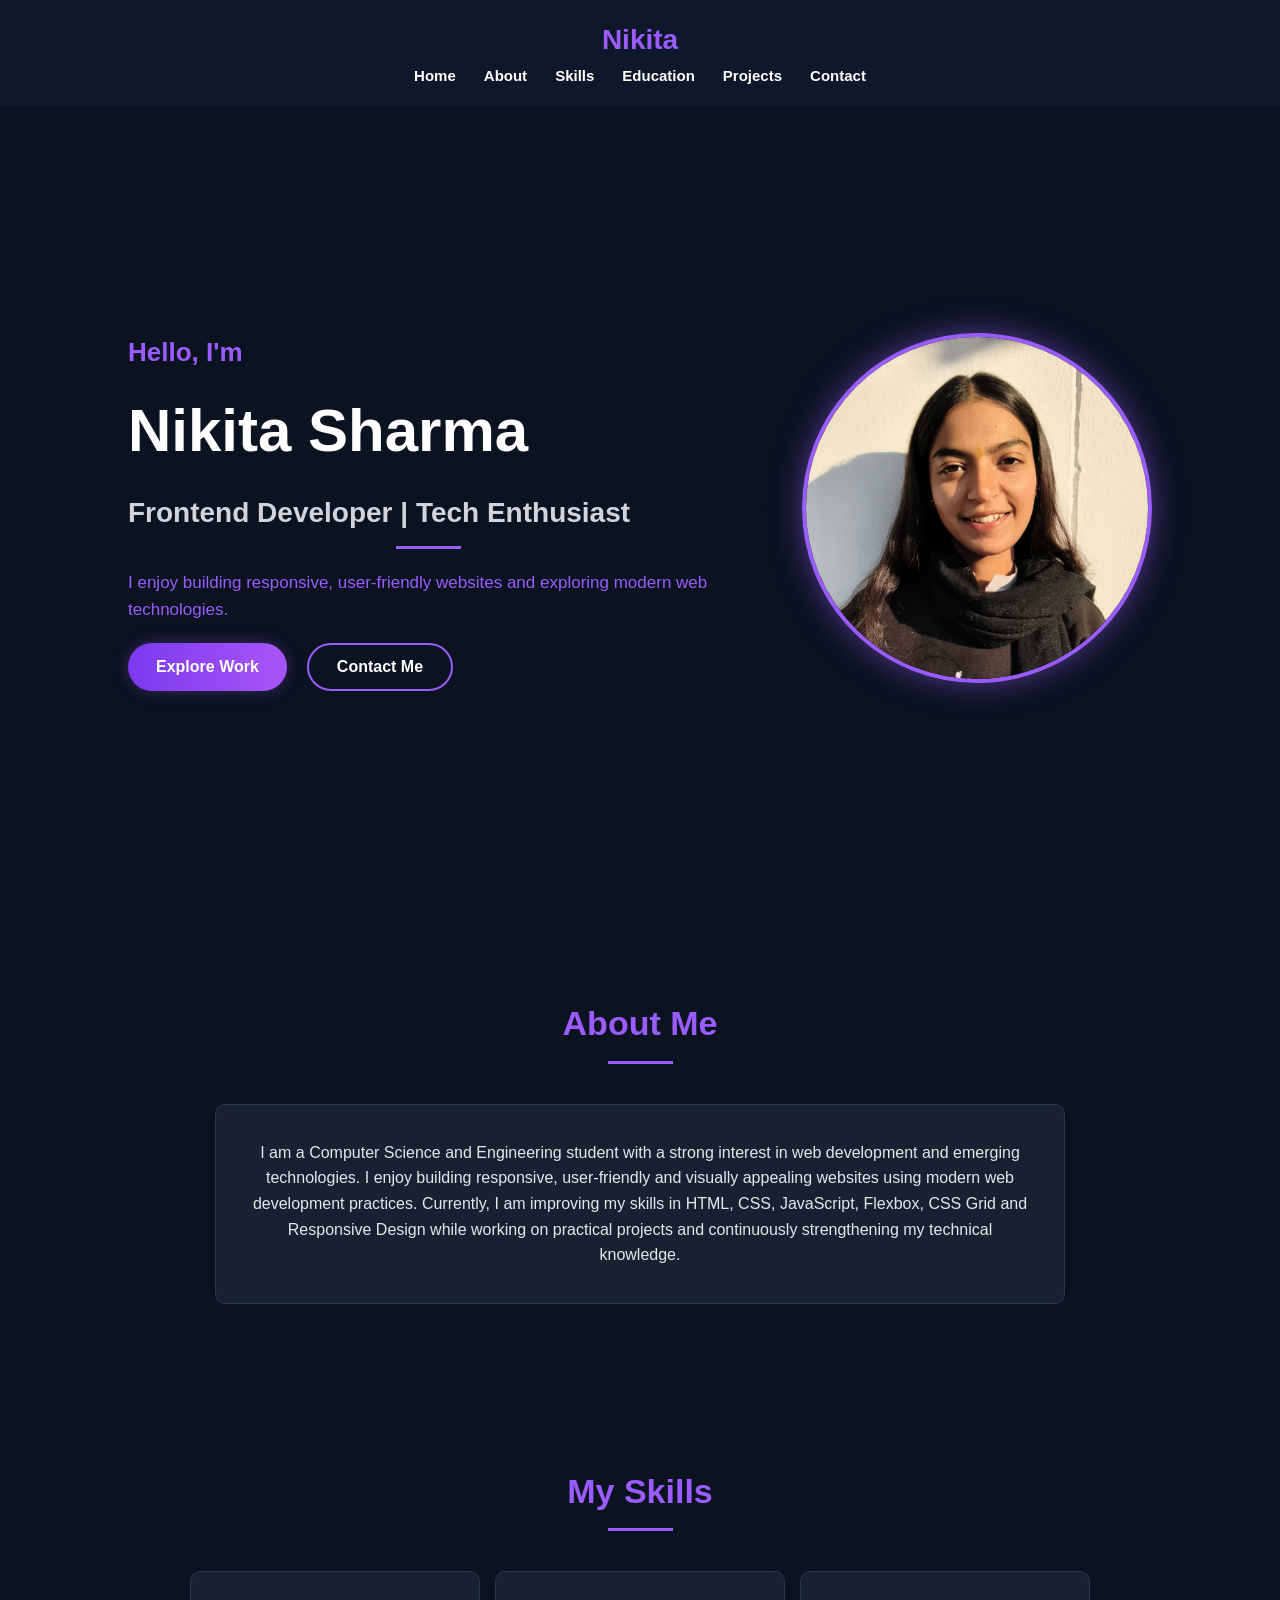
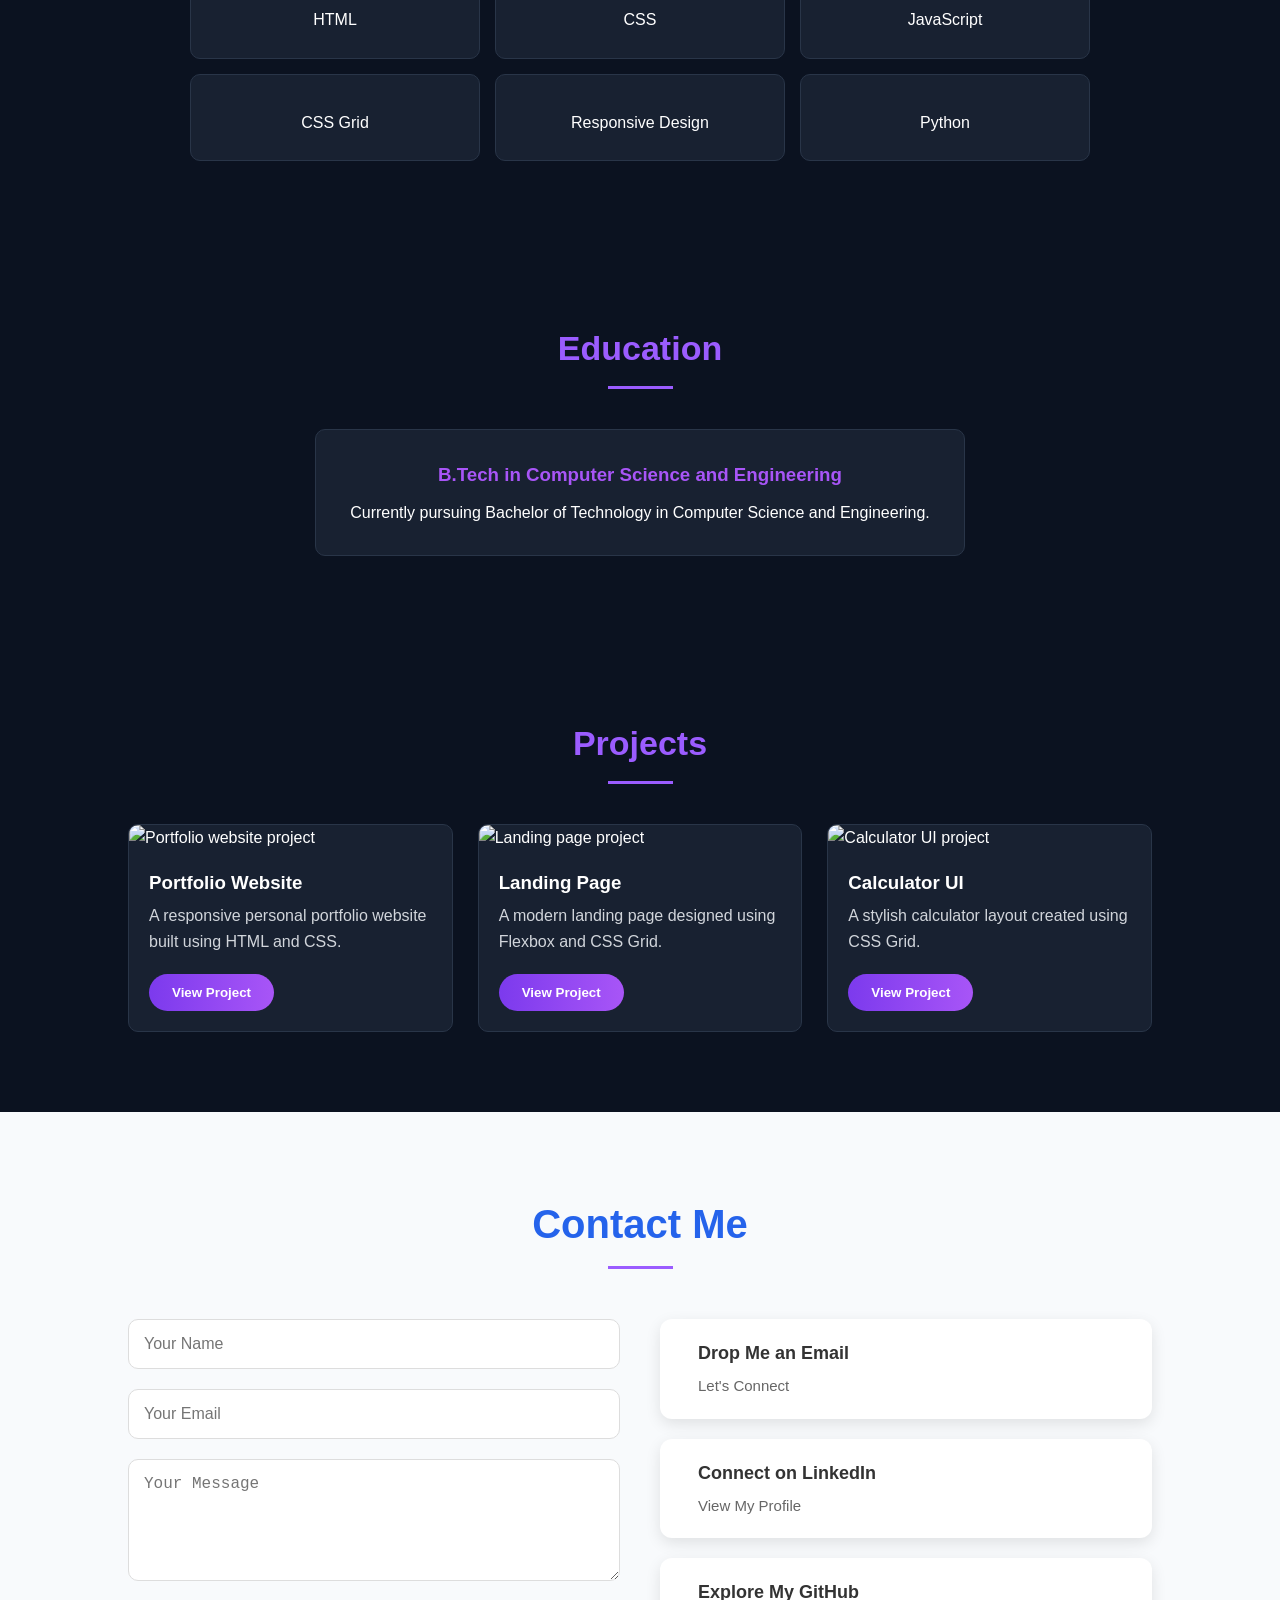
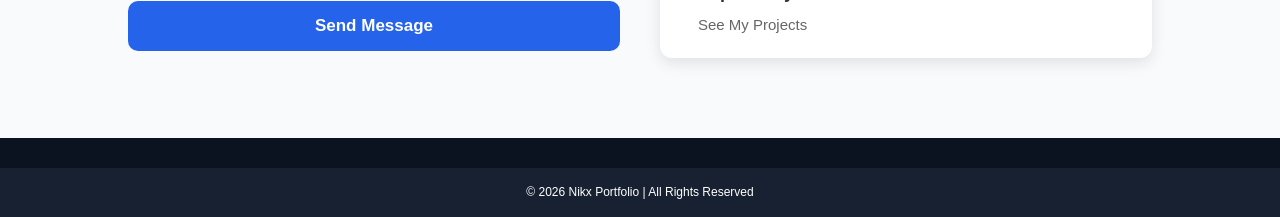
==== commit e98c24a8: "Day 7: Updated portfolio with Javascript and contact section" ====
--- a/index.html
+++ b/index.html
@@ -1,5 +1,6 @@
 <!DOCTYPE html>
 <html lang="en">
+
 <head>
     <meta charset="UTF-8">
     <meta name="viewport" content="width=device-width, initial-scale=1.0">
@@ -7,6 +8,7 @@
     <link rel="stylesheet" href="portfolio.css">
     <link rel="stylesheet" href="https://cdnjs.cloudflare.com/ajax/libs/font-awesome/7.0.1/css/all.min.css">
 </head>
+
 <body>
     <header>
         <nav>
@@ -89,7 +91,8 @@
             <h2>Projects</h2>
             <div class="project-container">
                 <div class="project-card">
-                    <img src="https://encrypted-tbn0.gstatic.com/images?q=tbn:ANd9GcQTxpNgnqsFdVZ8aUbeNJv9iXf4Spmlx40Ofg&s"alt="Portfolio website project">
+                    <img src="https://encrypted-tbn0.gstatic.com/images?q=tbn:ANd9GcQTxpNgnqsFdVZ8aUbeNJv9iXf4Spmlx40Ofg&s"
+                        alt="Portfolio website project">
                     <h3>Portfolio Website</h3>
                     <p>A responsive personal portfolio website built using HTML and CSS.</p>
                     <button>View Project</button>
@@ -112,34 +115,39 @@
         <section id="contact" class="contact">
             <h2>Contact Me</h2>
             <div class="contact-container">
+                <!-- Contact Form -->
                 <form class="contact-form">
-                    <input type="text" placeholder="Your Name">
-                    <input type="email" placeholder="Your Email">
-                    <textarea placeholder="Your Message"></textarea>
+                    <input type="text" placeholder="Your Name" required>
+                    <input type="email" placeholder="Your Email" required>
+                    <textarea placeholder="Your Message" rows="5" required></textarea>
                     <button type="submit">Send Message</button>
                 </form>
+                <!-- Contact Information -->
                 <div class="contact-info">
-                    <div class="contact-detail">
+                    <!-- Email -->
+                    <a href="mailto:nikitavedvyas15@gmail.com" class="contact-detail">
                         <i class="fa-regular fa-envelope"></i>
                         <div>
-                            <strong>Email</strong>
-                            <p>nikx@gmail.com</p>
+                            <strong>Drop Me an Email</strong>
+                            <span>Let's Connect</span>
                         </div>
-                    </div>
-                    <div class="contact-detail">
+                    </a>
+                    <!-- LinkedIn -->
+                    <a href="https://www.linkedin.com/in/nikita-sharma-481454327/" target="_blank"class="contact-detail">
                         <i class="fa-brands fa-linkedin"></i>
                         <div>
-                            <strong>LinkedIn</strong>
-                            <p>linkedin.com/in/nikx</p>
+                            <strong>Connect on LinkedIn</strong>
+                            <span>View My Profile</span>
                         </div>
-                    </div>
-                    <div class="contact-detail">
-                        <i class="fa-brands fa-instagram"></i>
+                    </a>
+                    <!-- GitHub -->
+                    <a href="https://github.com/nikitavedvyas11-ship-it" target="_blank" class="contact-detail">
+                        <i class="fa-brands fa-github"></i>
                         <div>
-                            <strong>Instagram</strong>
-                            <p>@nikx.dev</p>
+                            <strong>Explore My GitHub</strong>
+                            <span>See My Projects</span>
                         </div>
-                    </div>
+                    </a>
                 </div>
             </div>
         </section>
@@ -150,4 +158,5 @@
     <button id="topBtn">⬆</button>
     <script src="script.js"></script>
 </body>
+
 </html>
--- a/portfolio.css
+++ b/portfolio.css
@@ -306,7 +306,7 @@
     transform: translateY(-3px);
 }
 
-.contact-container {
+/* .contact-container {
     width: 100%;
     max-width: 850px;
     min-height: 235px;
@@ -397,6 +397,154 @@
 .contact-detail p {
     margin-top: 2px;
     font-size: 12px;
+} */
+/* CONTACT SECTION */
+
+.contact{
+
+    padding:80px 10%;
+    background:#f8fafc;
+
+}
+
+.contact h2{
+
+    text-align:center;
+    font-size:40px;
+    color:#2563eb;
+    margin-bottom:50px;
+
+}
+
+.contact-container{
+
+    display:flex;
+    justify-content:space-between;
+    gap:40px;
+    flex-wrap:wrap;
+
+}
+
+/* FORM */
+
+.contact-form{
+
+    flex:1;
+    display:flex;
+    flex-direction:column;
+    gap:20px;
+
+}
+
+.contact-form input,
+.contact-form textarea{
+
+    padding:15px;
+    border:1px solid #ddd;
+    border-radius:10px;
+    font-size:16px;
+    outline:none;
+
+}
+
+.contact-form input:focus,
+.contact-form textarea:focus{
+
+    border-color:#2563eb;
+
+}
+
+.contact-form button{
+
+    background:#2563eb;
+    color:white;
+    padding:15px;
+    border:none;
+    border-radius:10px;
+    cursor:pointer;
+    font-size:17px;
+    font-weight:600;
+    transition:.3s;
+
+}
+
+.contact-form button:hover{
+
+    background:#1d4ed8;
+
+}
+
+/* CONTACT INFO */
+
+.contact-info{
+
+    flex:1;
+    display:flex;
+    flex-direction:column;
+    gap:20px;
+
+}
+
+.contact-detail{
+
+    display:flex;
+    align-items:center;
+    gap:18px;
+    text-decoration:none;
+    color:#333;
+    background:white;
+    padding:20px;
+    border-radius:12px;
+    box-shadow:0 5px 15px rgba(0,0,0,.1);
+    transition:.3s;
+
+}
+
+.contact-detail:hover{
+
+    background:#2563eb;
+    color:white;
+    transform:translateX(8px);
+
+}
+
+.contact-detail i{
+
+    font-size:30px;
+
+}
+
+.contact-detail strong{
+
+    display:block;
+    font-size:18px;
+    margin-bottom:5px;
+
+}
+
+.contact-detail span{
+
+    font-size:15px;
+    color:#666;
+
+}
+
+.contact-detail:hover span{
+
+    color:white;
+
+}
+
+/* RESPONSIVE */
+
+@media(max-width:768px){
+
+.contact-container{
+
+    flex-direction:column;
+
+}
+
 }
 
 footer {
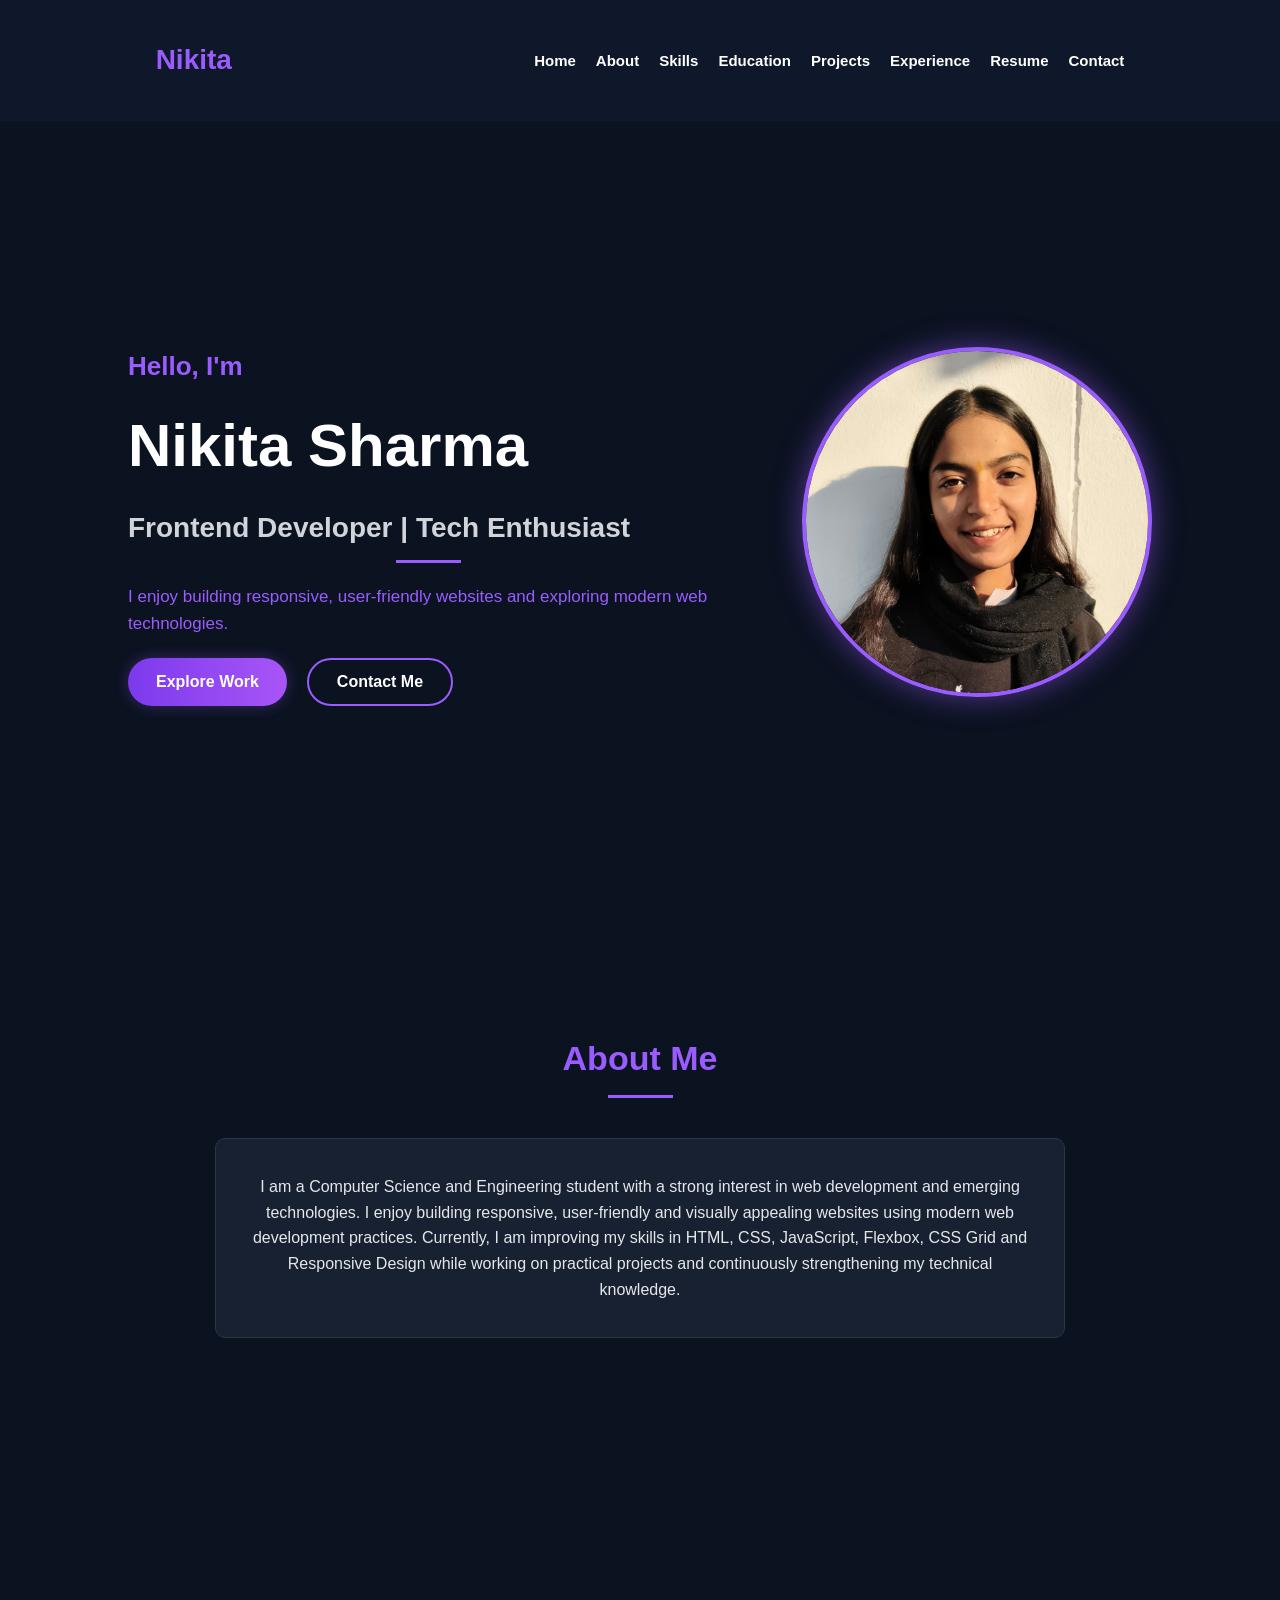
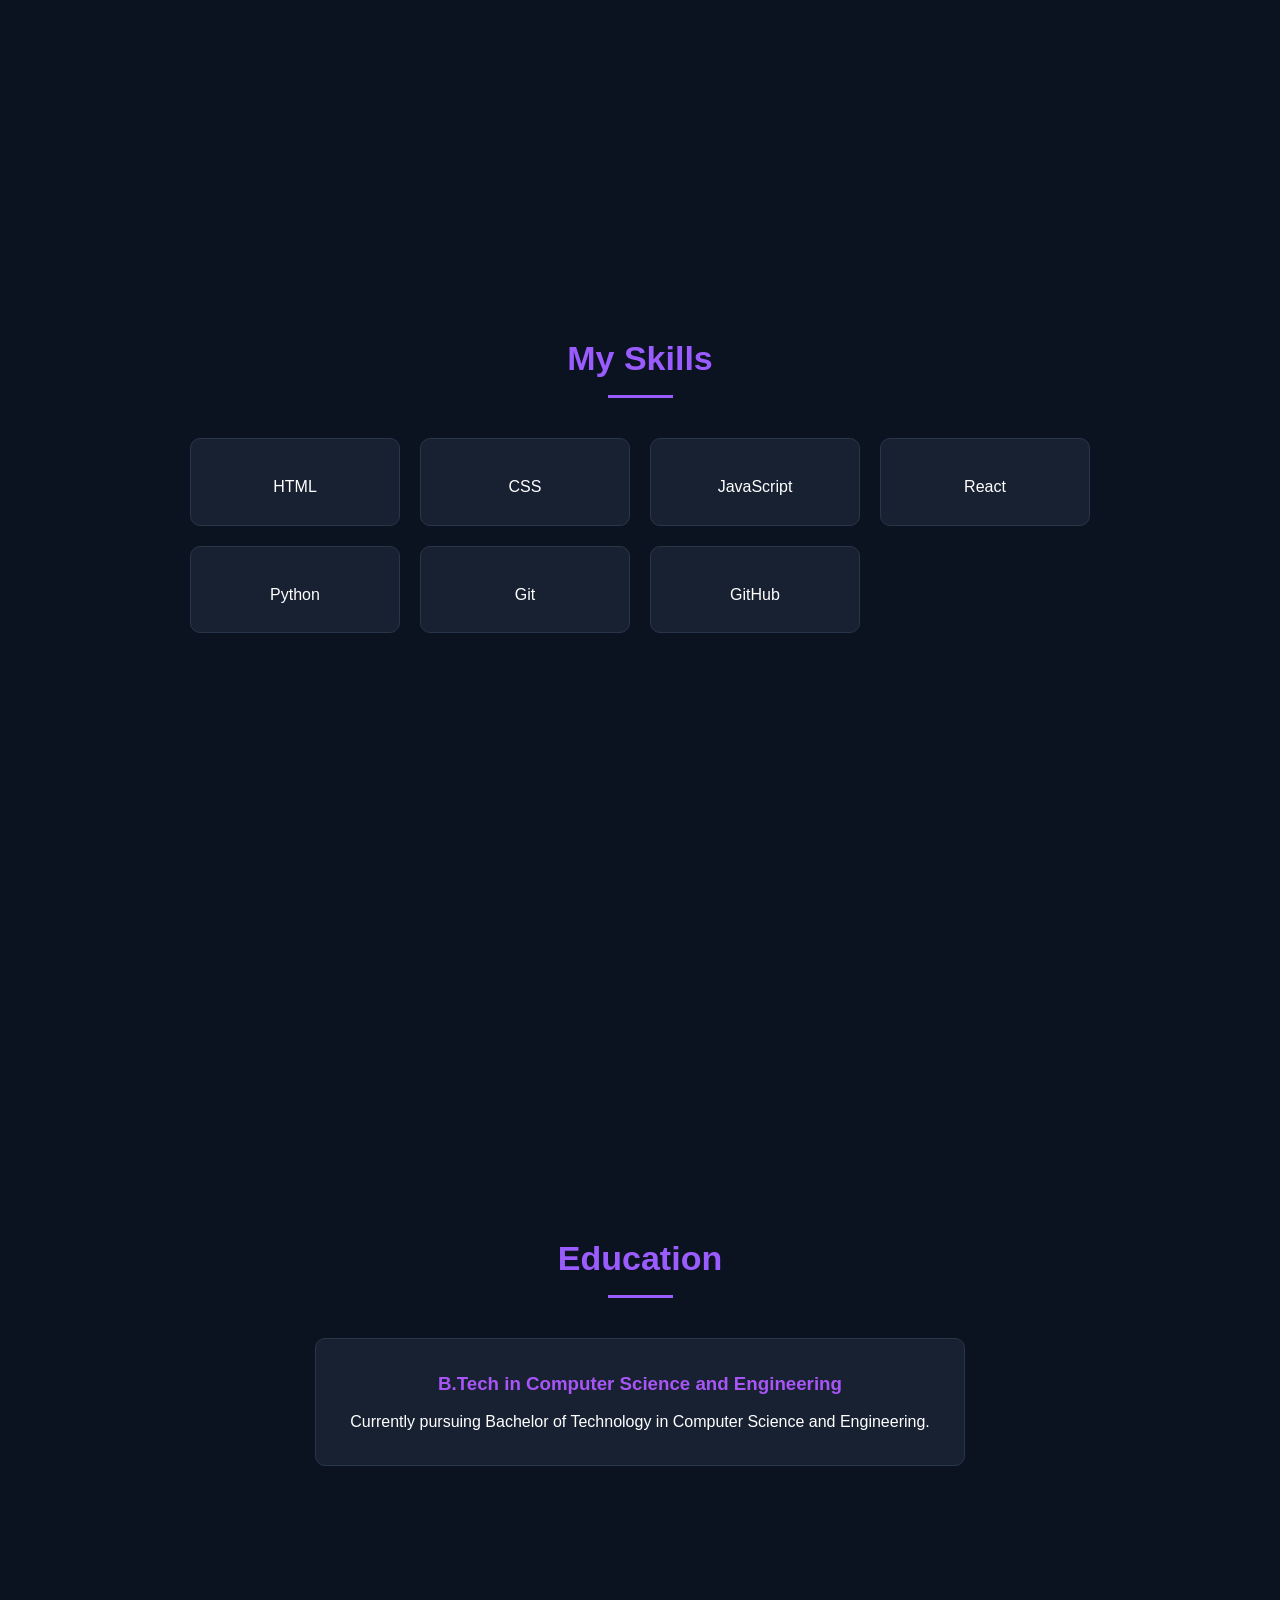
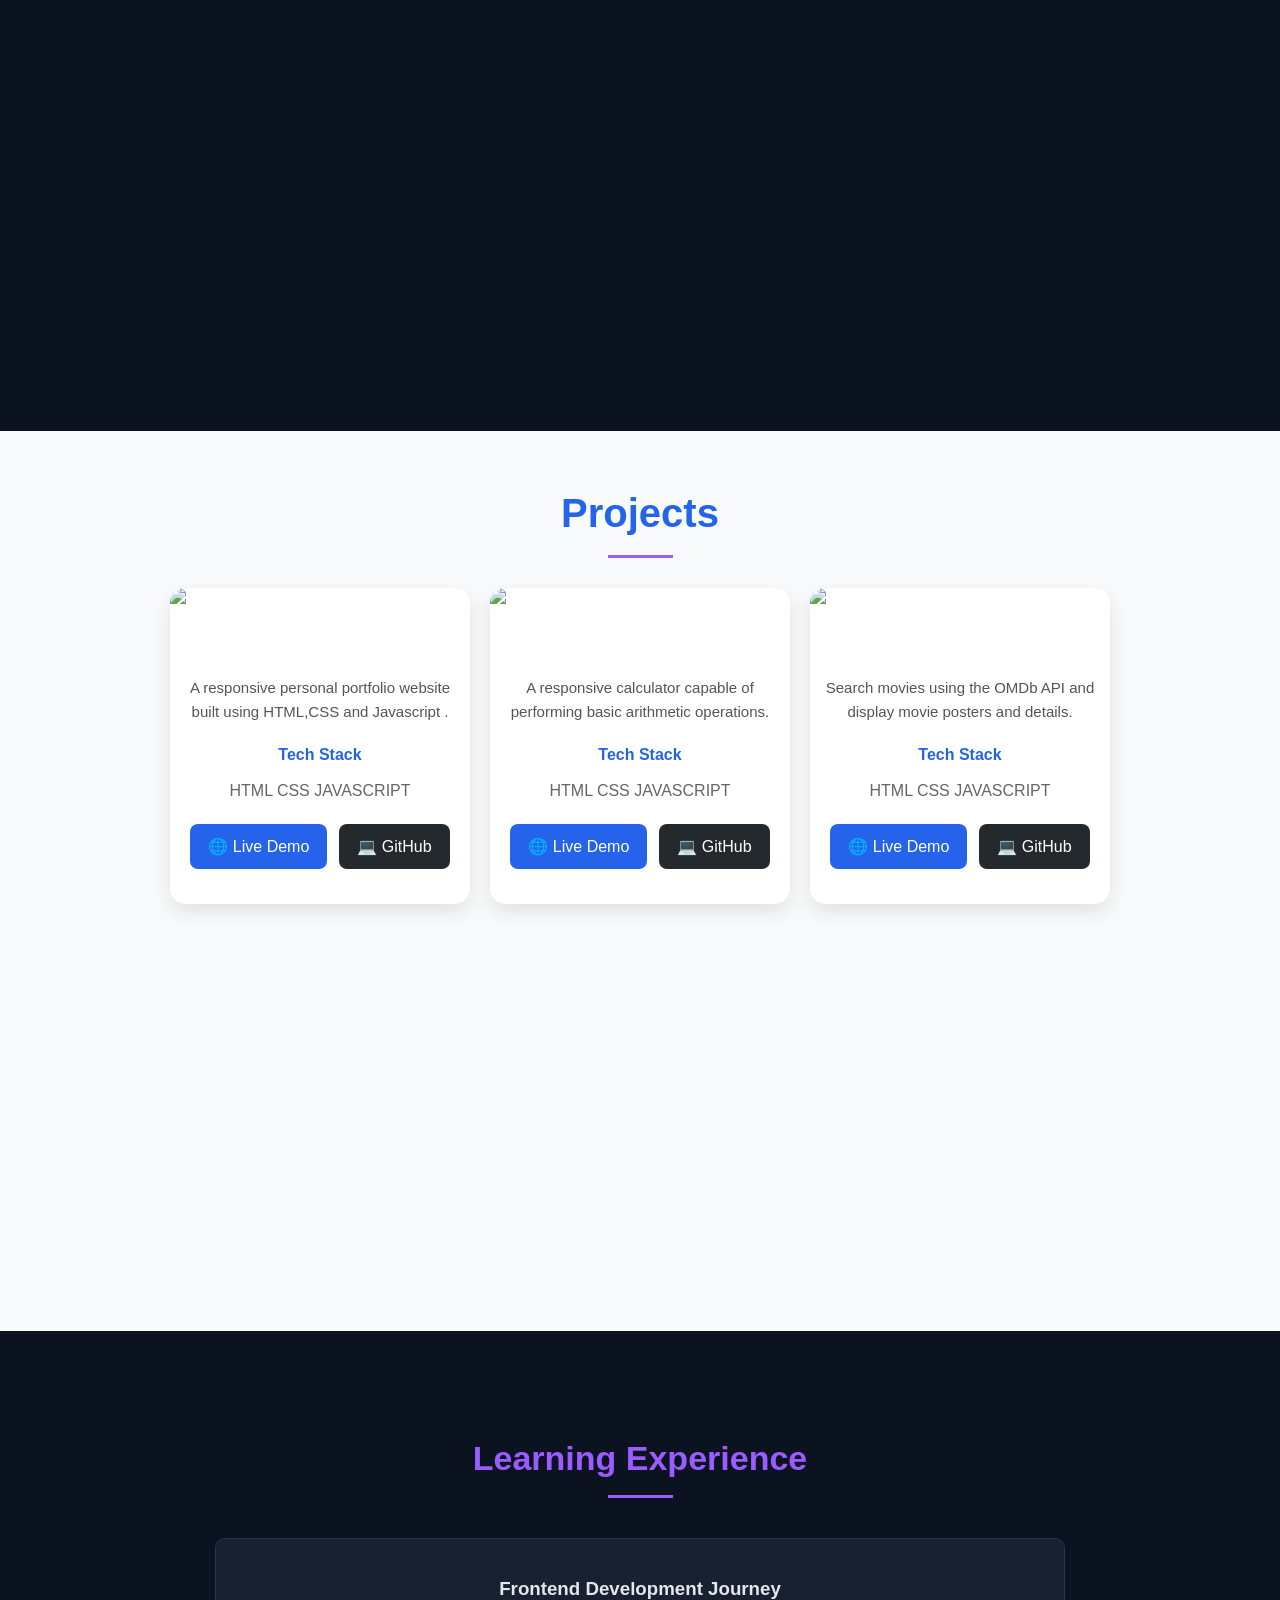
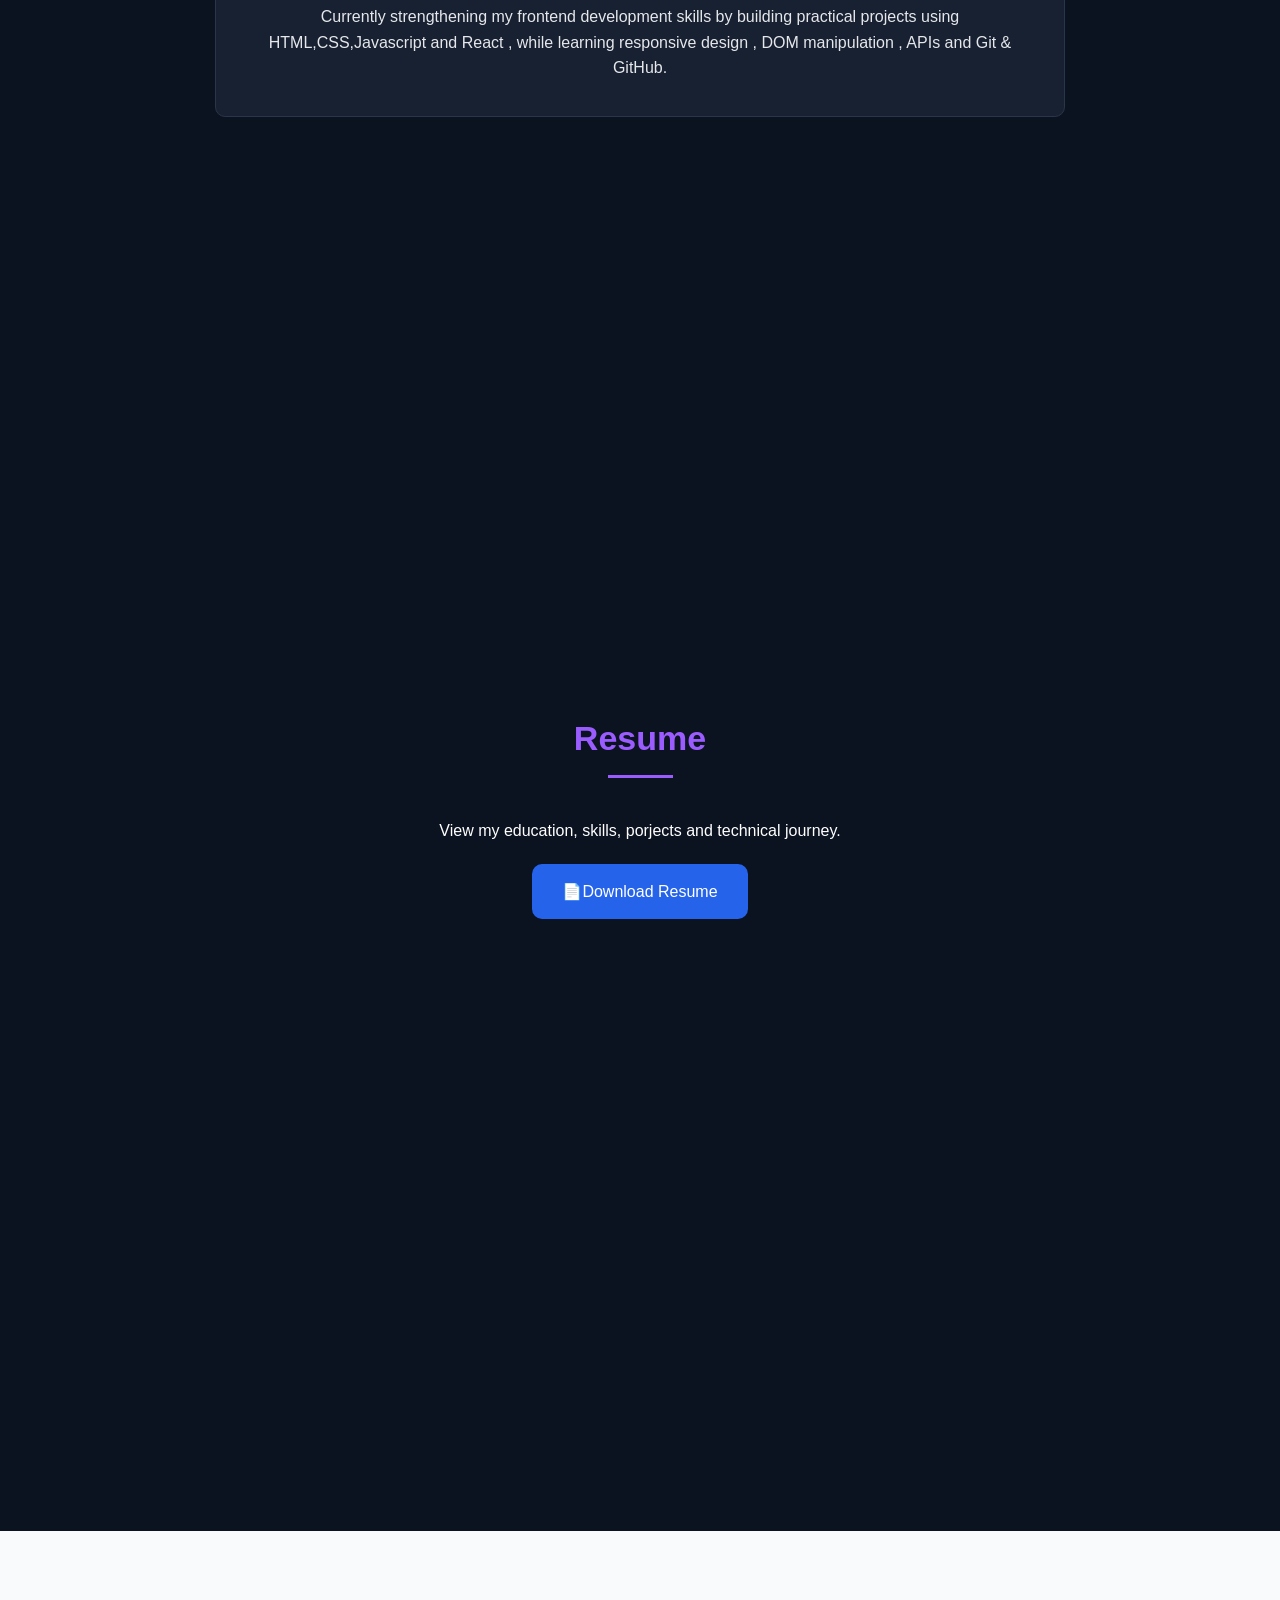
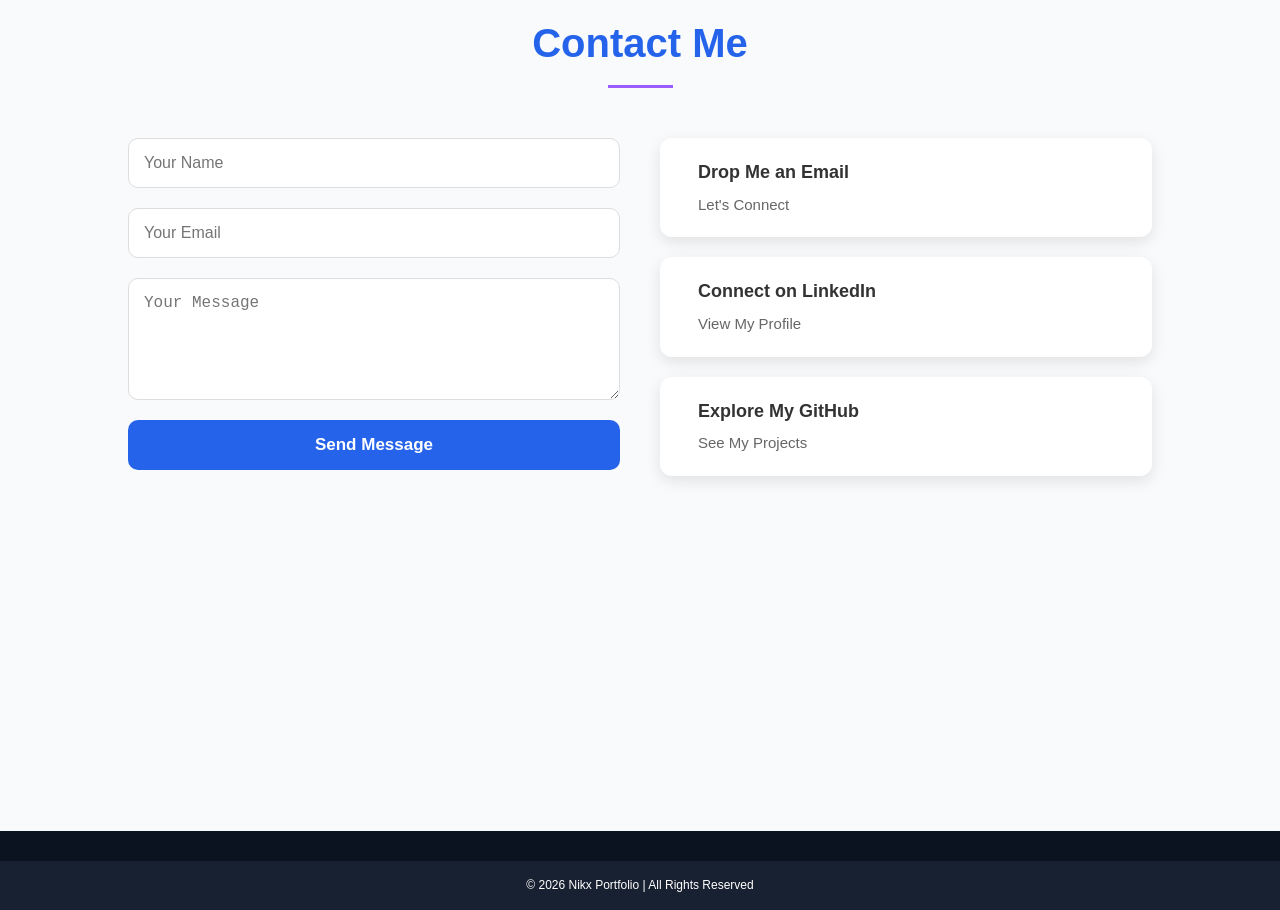
==== commit 7b430e28: "Day 9:Added Resume and Experience sections" ====
--- a/index.html
+++ b/index.html
@@ -19,6 +19,8 @@
                 <li><a href="#skills">Skills</a></li>
                 <li><a href="#education">Education</a></li>
                 <li><a href="#projects">Projects</a></li>
+                <li><a href="#experience">Experience</a></li>
+                <li><a href="#resume">Resume</a></li>
                 <li><a href="#contact">Contact</a></li>
             </ul>
         </nav>
@@ -66,17 +68,21 @@
                     <i class="fa-brands fa-square-js"></i>
                     <p>JavaScript</p>
                 </div>
-                <div class="skill-card">
-                    <i class="fa-brands fa-css3-alt"></i>
-                    <p>CSS Grid</p>
-                </div>
-                <div class="skill-card">
-                    <i class="fa-brands fa-css3-alt"></i>
-                    <p>Responsive Design</p>
+                 <div class="skill-card">
+                    <i class="fa-brands fa-react"></i>
+                    <p>React</p>
                 </div>
                 <div class="skill-card">
                     <i class="fa-brands fa-python"></i>
                     <p>Python</p>
+                </div>
+                <div class="skill-card">
+                    <i class="fa-brands fa-git-alt"></i>
+                    <p>Git</p>
+                </div>
+                 <div class="skill-card">
+                    <i class="fa-brands fa-github"></i>
+                    <p>GitHub</p>
                 </div>
             </div>
         </section>
@@ -91,26 +97,50 @@
             <h2>Projects</h2>
             <div class="project-container">
                 <div class="project-card">
-                    <img src="https://encrypted-tbn0.gstatic.com/images?q=tbn:ANd9GcQTxpNgnqsFdVZ8aUbeNJv9iXf4Spmlx40Ofg&s"
-                        alt="Portfolio website project">
+                    <img src="https://encrypted-tbn0.gstatic.com/images?q=tbn:ANd9GcQTxpNgnqsFdVZ8aUbeNJv9iXf4Spmlx40Ofg&s"alt="Portfolio website project">
                     <h3>Portfolio Website</h3>
-                    <p>A responsive personal portfolio website built using HTML and CSS.</p>
-                    <button>View Project</button>
+                    <p>A responsive personal portfolio website built using HTML,CSS and Javascript .</p>
+                    <h4>Tech Stack</h4>
+                    <span>HTML CSS JAVASCRIPT</span>
+                    <div class="project-buttons">
+                        <a href="https://nikitavedvyas11-ship-it.github.io/Portfolio-/ "target="_blank"class="live-btn">🌐 Live Demo</a>
+                        <a href="https://github.com/nikitavedvyas11-ship-it/Portfolio-"target="_blank"class="github-btn">💻 GitHub</a>
+                    </div>
                 </div>
                 <div class="project-card">
-                    <img src="https://i.ytimg.com/vi/fm8CCnuCtXg/maxresdefault.jpg" alt="Landing page project">
-                    <h3>Landing Page</h3>
-                    <p>A modern landing page designed using Flexbox and CSS Grid.</p>
-                    <button>View Project</button>
+                    <img src="https://cdn.dribbble.com/userupload/39416339/file/original-b9df1b9b57b9006b33fd7c838238d52b.png?resize=752x&vertical=center"alt="Calculator UI project">
+                    <h3>Calculator App</h3>
+                    <p>A responsive calculator capable of performing basic arithmetic operations.</p>
+                    <h4>Tech Stack</h4>
+                    <span>HTML CSS JAVASCRIPT</span>
+                    <div class="project-buttons">
+                        <a href="https://calculator-nikita19.vercel.app"target="_blank"class="live-btn">🌐 Live Demo</a>
+                        <a href="https://github.com/nikitavedvyas11-ship-it/Calculator"target="_blank"class="github-btn">💻 GitHub</a>
+                    </div>
                 </div>
                 <div class="project-card">
-                    <img src="https://cdn.dribbble.com/userupload/39416339/file/original-b9df1b9b57b9006b33fd7c838238d52b.png?resize=752x&vertical=center"
-                        alt="Calculator UI project">
-                    <h3>Calculator UI</h3>
-                    <p>A stylish calculator layout created using CSS Grid.</p>
-                    <button>View Project</button>
+                    <img src="https://user-images.githubusercontent.com/61752151/177327191-973f5b71-4f51-4494-bf45-b9602d73f3de.png" alt="Movie">
+                    <h3>Movie Search  App</h3>
+                    <p>Search movies using the OMDb API and display movie posters and details.</p>
+                    <h4>Tech Stack</h4>
+                    <span>HTML CSS JAVASCRIPT</span>
+                    <div class="project-buttons">
+                        <a href=""target="_blank"class="live-btn">🌐 Live Demo</a>
+                        <a href=""target="_blank"class="github-btn">💻 GitHub</a>
+                    </div>
                 </div>
             </div>
+        </section>
+        <section id="experience" class="exeprience">
+            <h2>Learning Experience</h2>
+            <div class="experience-card">
+                <h3>Frontend Development Journey</h3>
+                <p>Currently strengthening my frontend development skills by building practical projects using HTML,CSS,Javascript and React , while learning responsive design , DOM manipulation , APIs and Git & GitHub.</p>
+        </section>
+        <section id="resume" class="resume">
+            <h2>Resume</h2>
+            <p>View my education, skills, porjects and technical journey.</p>
+            <a href="#"class="resume-btn">📄Download Resume</a>
         </section>
         <section id="contact" class="contact">
             <h2>Contact Me</h2>
--- a/portfolio.css
+++ b/portfolio.css
@@ -42,9 +42,10 @@
 }
 nav {
     display: flex;
-    flex-direction:column;
+    /* flex-direction:column; */
     justify-content: space-between;
     align-items: center;
+    padding:20px 6%;
 }
 
 .logo {
@@ -53,10 +54,12 @@
 }
 
 nav ul {
-    flex-wrap:wrap;
+    /* flex-wrap:wrap; */
     display: flex;
     list-style: none;
-    gap: 28px;
+    gap: 20px;
+    margin:0;
+    padding:0;
 }
 
 nav ul li a {
@@ -156,9 +159,11 @@
     border: 4px solid #9b5cff;
     box-shadow: 0 0 30px rgba(155, 92, 255, 0.5);
 }
-
 section {
-    padding: 80px 10%;
+    scroll-margin-top:80px;
+    min-height:100vh;
+    padding:100px 8% 60px;
+    box-sizing:border-box;
 }
 
 section h2 {
@@ -192,8 +197,8 @@
     max-width: 900px;
     margin: auto;
     display: grid;
-    grid-template-columns: repeat(3, 1fr);
-    gap: 15px;
+    grid-template-columns: repeat(4, 1fr);
+    gap: 20px;
 }
 
 .skill-card {
@@ -240,7 +245,46 @@
     border-color: #9b5cff;
     box-shadow: 0 0 15px rgba(155, 92, 255, 0.3);
 }
-
+.resume{
+    text-align: center;
+    padding:80px 10%;
+}
+.resume p{
+    margin:20px 0;
+}
+.resume-btn{
+    display:inline-block;
+    text-decoration:none;
+    background:#2563eb;
+    color:white;
+    padding:15px 30px;
+    border-radius:10px;
+    transition:.3s;
+}
+.resume-btn:hover{
+    background:#1d4ed8;
+}
+.experience{
+    padding:80px 10%;
+}
+.experience h2{
+    text-align:center;
+    margin-bottom:40px;
+}
+.experience-card{
+    max-width: 850px;
+    margin: auto;
+    padding: 35px;
+    background: #182131;
+    border: 1px solid #293548;
+    border-radius: 10px;
+    text-align: center;
+    color: #e5e7eb;
+}
+.experience p{
+    margin:20px 0;
+    /* color:black; */
+}
 .education-card {
     max-width: 650px;
     margin: auto;
@@ -255,39 +299,55 @@
     color: #a855f7;
     margin-bottom: 10px;
 }
-
+.projects{
+    padding:50px 8%;
+    background:#f8fafc;
+}
+.projects h2{
+    text-align: center;
+    font-size:40px;
+    color:#2563eb;
+    margin-bottom:30px;
+}
 .project-container {
-    display: grid;
-    grid-template-columns: repeat(3, 1fr);
-    gap: 25px;
+    display: flex;
+    justify-content: center;
+    gap: 20px;
+    flex-wrap:nowrap;
 }
 
 .project-card {
-    background: #182131;
-    border: 1px solid #293548;
-    border-radius: 10px;
+    width:300px;
+    background: white;
+    padding-bottom:15px;
+    border-radius: 15px;
     overflow: hidden;
-    transition: 0.3s;
+    box-shadow:0 8px 20px rgba(0,0,0,.1);
+    transition: 0.4s;
 }
 
 .project-card:hover {
-    transform: translateY(-8px);
-    border-color: #9b5cff;
+    transform: translateY(-10px);
+    box-shadow:0 15px 35px rgba(0,0,0,.2);
 }
 
 .project-card img {
     width: 100%;
-    height: 200px;
+    height: 150px;
     object-fit: cover;
 }
 
 .project-card h3 {
-    padding: 18px 20px 5px;
+    text-align: center;
+    margin-top:15px;
 }
 
 .project-card p {
-    padding: 0 20px 10px;
-    color: #d1d5db;
+    padding:10px 15px;
+    margin:8px 0;
+    font-size:15px;
+    text-align: center;
+    color: #555;
 }
 
 .project-card button {
@@ -301,161 +361,108 @@
     cursor: pointer;
     transition: 0.3s;
 }
-
-.project-card button:hover {
-    transform: translateY(-3px);
-}
-
-/* .contact-container {
-    width: 100%;
-    max-width: 850px;
-    min-height: 235px;
-    margin: auto;
-    padding: 18px 12px;
-    background: #182131;
-    border: 1px solid #293548;
-    border-radius: 10px;
-    display: grid;
-    grid-template-columns: 1fr 0.75fr;
-    gap: 25px;
-}
-
-.contact-form {
-    display: flex;
-    flex-direction: column;
-    gap: 9px;
-    padding-right: 25px;
-    border-right: 2px solid #9b5cff;
-}
-
-.contact-form input,
-.contact-form textarea {
-    width: 100%;
-    padding: 10px;
-    background: #182131;
-    border: 1px solid #344054;
-    border-radius: 6px;
-    color: white;
-    font-family: Arial, sans-serif;
-    font-size: 13px;
-    outline: none;
-}
-
-.contact-form input {
-    height: 37px;
-}
-
-.contact-form textarea {
-    height: 60px;
-    resize: none;
-}
-
-.contact-form input:focus,
-.contact-form textarea:focus {
-    border-color: #9b5cff;
-}
-
-.contact-form button {
-    height: 37px;
-    border: none;
-    border-radius: 6px;
-    background: linear-gradient(to right, #7c3aed, #a855f7);
-    color: white;
-    font-weight: bold;
-    cursor: pointer;
-    transition: 0.3s;
-}
-
-.contact-form button:hover {
-    transform: translateY(-3px);
-}
-
-.contact-info {
-    display: flex;
-    flex-direction: column;
-    justify-content: center;
-    gap: 22px;
-}
-
-.contact-detail {
-    display: flex;
-    align-items: center;
-    gap: 14px;
-}
-
-.contact-detail i {
-    width: 25px;
-    font-size: 21px;
-    color: #a855f7;
-}
-
-.contact-detail strong {
-    display: block;
-    font-size: 13px;
-}
-
-.contact-detail p {
-    margin-top: 2px;
-    font-size: 12px;
-} */
+.project-card h4{
+    text-align:center;
+    color:#2563eb;
+}
+.project-card span{
+
+    display:block;
+    text-align:center;
+    margin:10px;
+    color:#666;
+
+}
+.project-buttons{
+
+    display:flex;
+    justify-content:center;
+    gap:12px;
+    margin:20px;
+
+}
+.live-btn{
+
+    background:#2563eb;
+    color:white;
+    text-decoration:none;
+    padding:10px 18px;
+    border-radius:8px;
+    transition:.3s;
+
+}
+
+.github-btn{
+
+    background:#24292e;
+    color:white;
+    text-decoration:none;
+    padding:10px 18px;
+    border-radius:8px;
+    transition:.3s;
+
+}
+
+.live-btn:hover{
+
+    background:#1d4ed8;
+
+}
+.github-btn:hover{
+
+    background:black;
+
+}
+
+@media(max-width:768px){
+
+.project-container{
+    flex-direction:column;
+    align-items:center;
+}
+.project-card{
+    width:90;
+}
+
+}
 /* CONTACT SECTION */
-
 .contact{
-
     padding:80px 10%;
     background:#f8fafc;
 
 }
-
 .contact h2{
-
     text-align:center;
     font-size:40px;
     color:#2563eb;
     margin-bottom:50px;
 
 }
-
 .contact-container{
-
     display:flex;
     justify-content:space-between;
     gap:40px;
     flex-wrap:wrap;
 
 }
-
 /* FORM */
-
 .contact-form{
-
     flex:1;
     display:flex;
     flex-direction:column;
     gap:20px;
-
-}
-
-.contact-form input,
-.contact-form textarea{
-
+}
+.contact-form input,.contact-form textarea{
     padding:15px;
     border:1px solid #ddd;
     border-radius:10px;
     font-size:16px;
     outline:none;
-
-}
-
-.contact-form input:focus,
-.contact-form textarea:focus{
-
+}
+.contact-form input:focus,.contact-form textarea:focus{
     border-color:#2563eb;
-
-}
-
+}
 .contact-form button{
-
     background:#2563eb;
     color:white;
     padding:15px;
@@ -465,28 +472,18 @@
     font-size:17px;
     font-weight:600;
     transition:.3s;
-
-}
-
+}
 .contact-form button:hover{
-
     background:#1d4ed8;
-
-}
-
+}
 /* CONTACT INFO */
-
 .contact-info{
-
     flex:1;
     display:flex;
     flex-direction:column;
     gap:20px;
-
-}
-
+}
 .contact-detail{
-
     display:flex;
     align-items:center;
     gap:18px;
@@ -497,56 +494,35 @@
     border-radius:12px;
     box-shadow:0 5px 15px rgba(0,0,0,.1);
     transition:.3s;
-
-}
-
+}
 .contact-detail:hover{
-
     background:#2563eb;
     color:white;
     transform:translateX(8px);
-
-}
-
+}
 .contact-detail i{
-
     font-size:30px;
 
 }
-
 .contact-detail strong{
-
     display:block;
     font-size:18px;
     margin-bottom:5px;
 
 }
-
 .contact-detail span{
-
     font-size:15px;
     color:#666;
-
-}
-
+}
 .contact-detail:hover span{
-
     color:white;
-
-}
-
+}
 /* RESPONSIVE */
-
 @media(max-width:768px){
-
 .contact-container{
-
     flex-direction:column;
-
-}
-
-}
-
+}
+}
 footer {
     background: #182131;
     text-align: center;
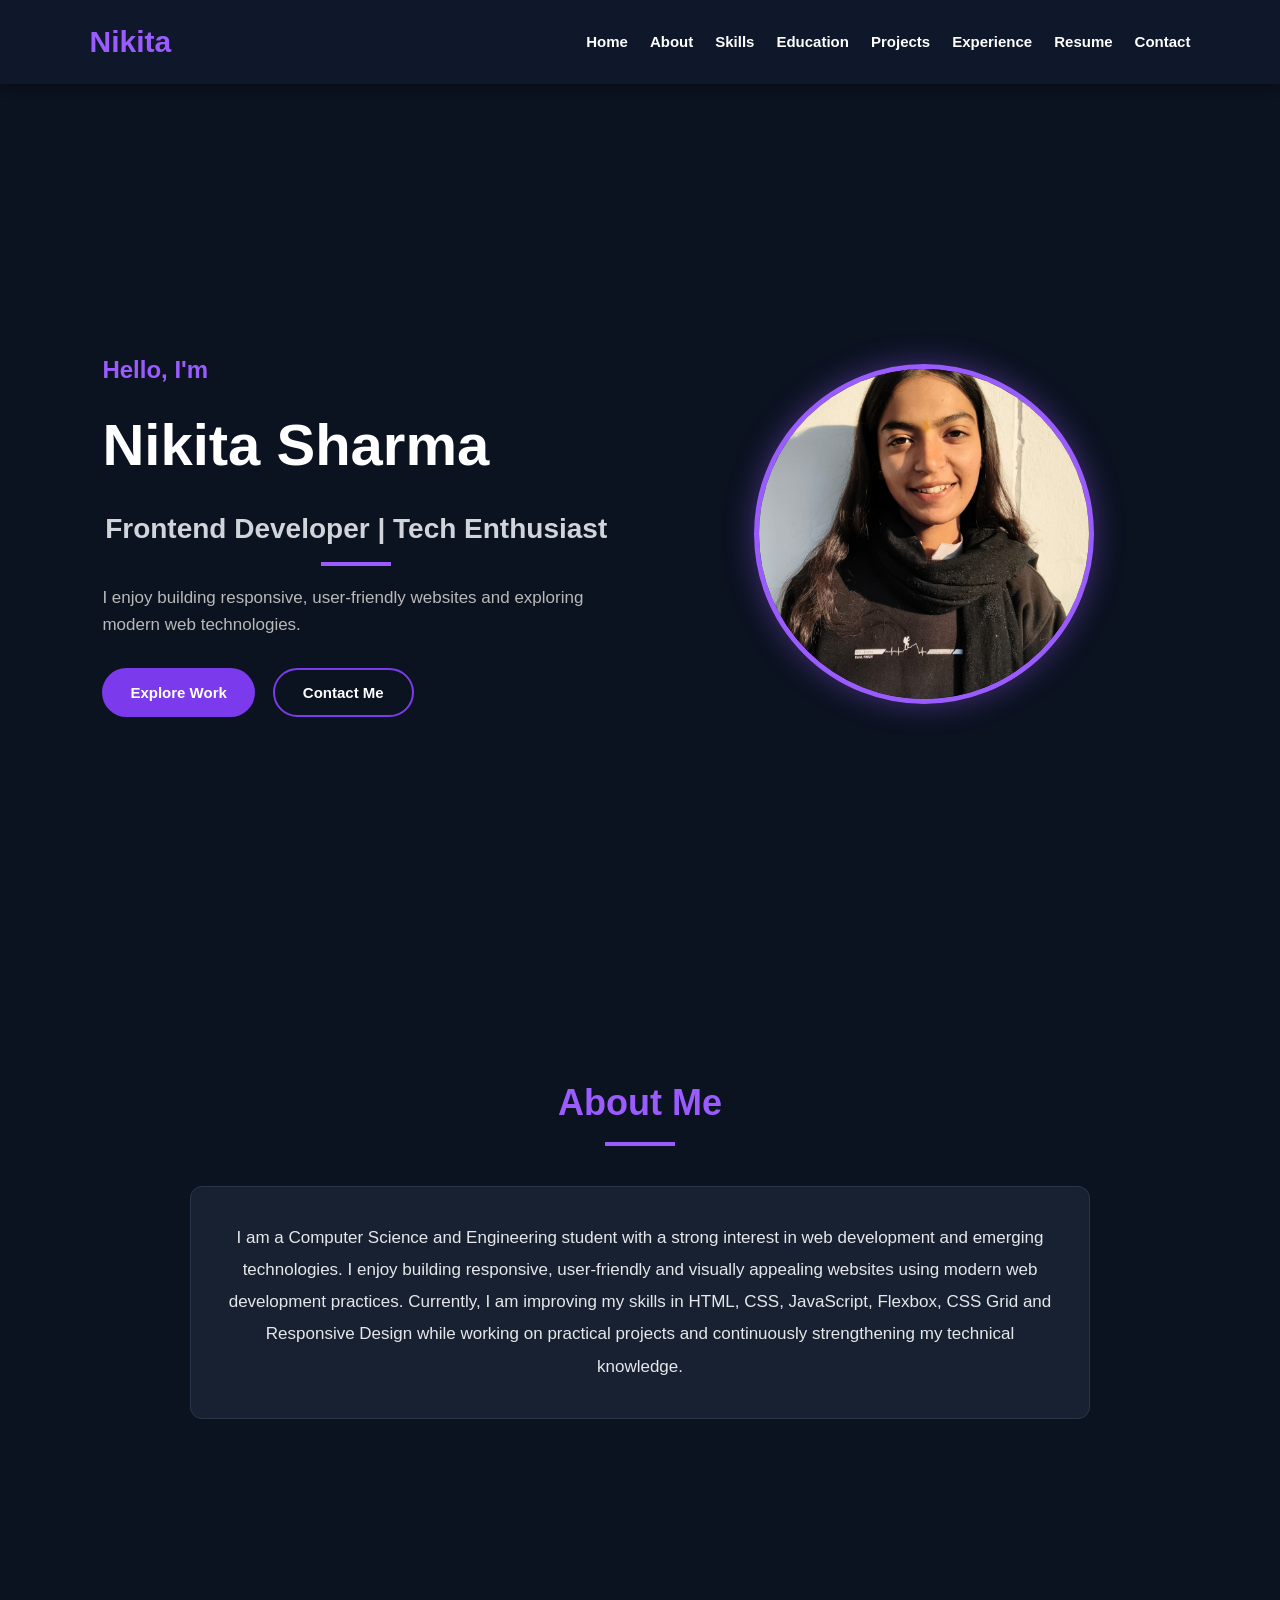
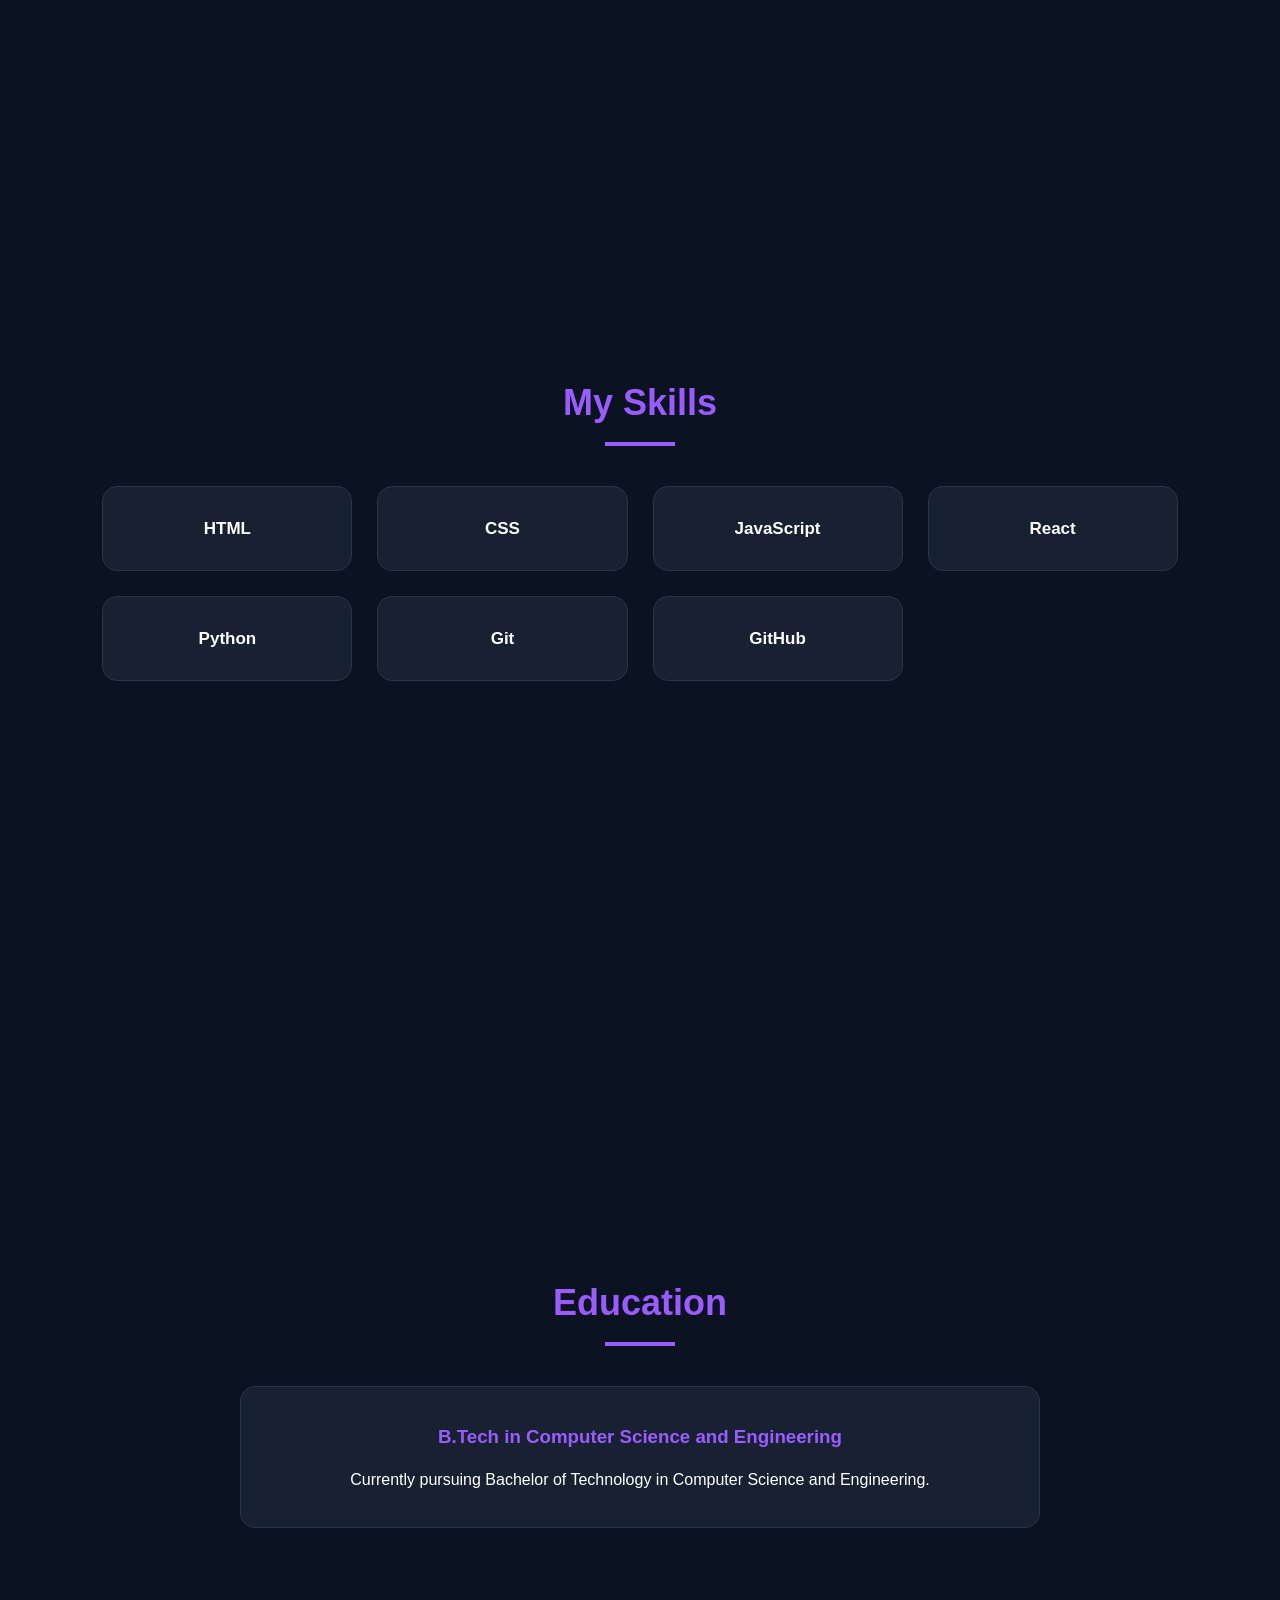
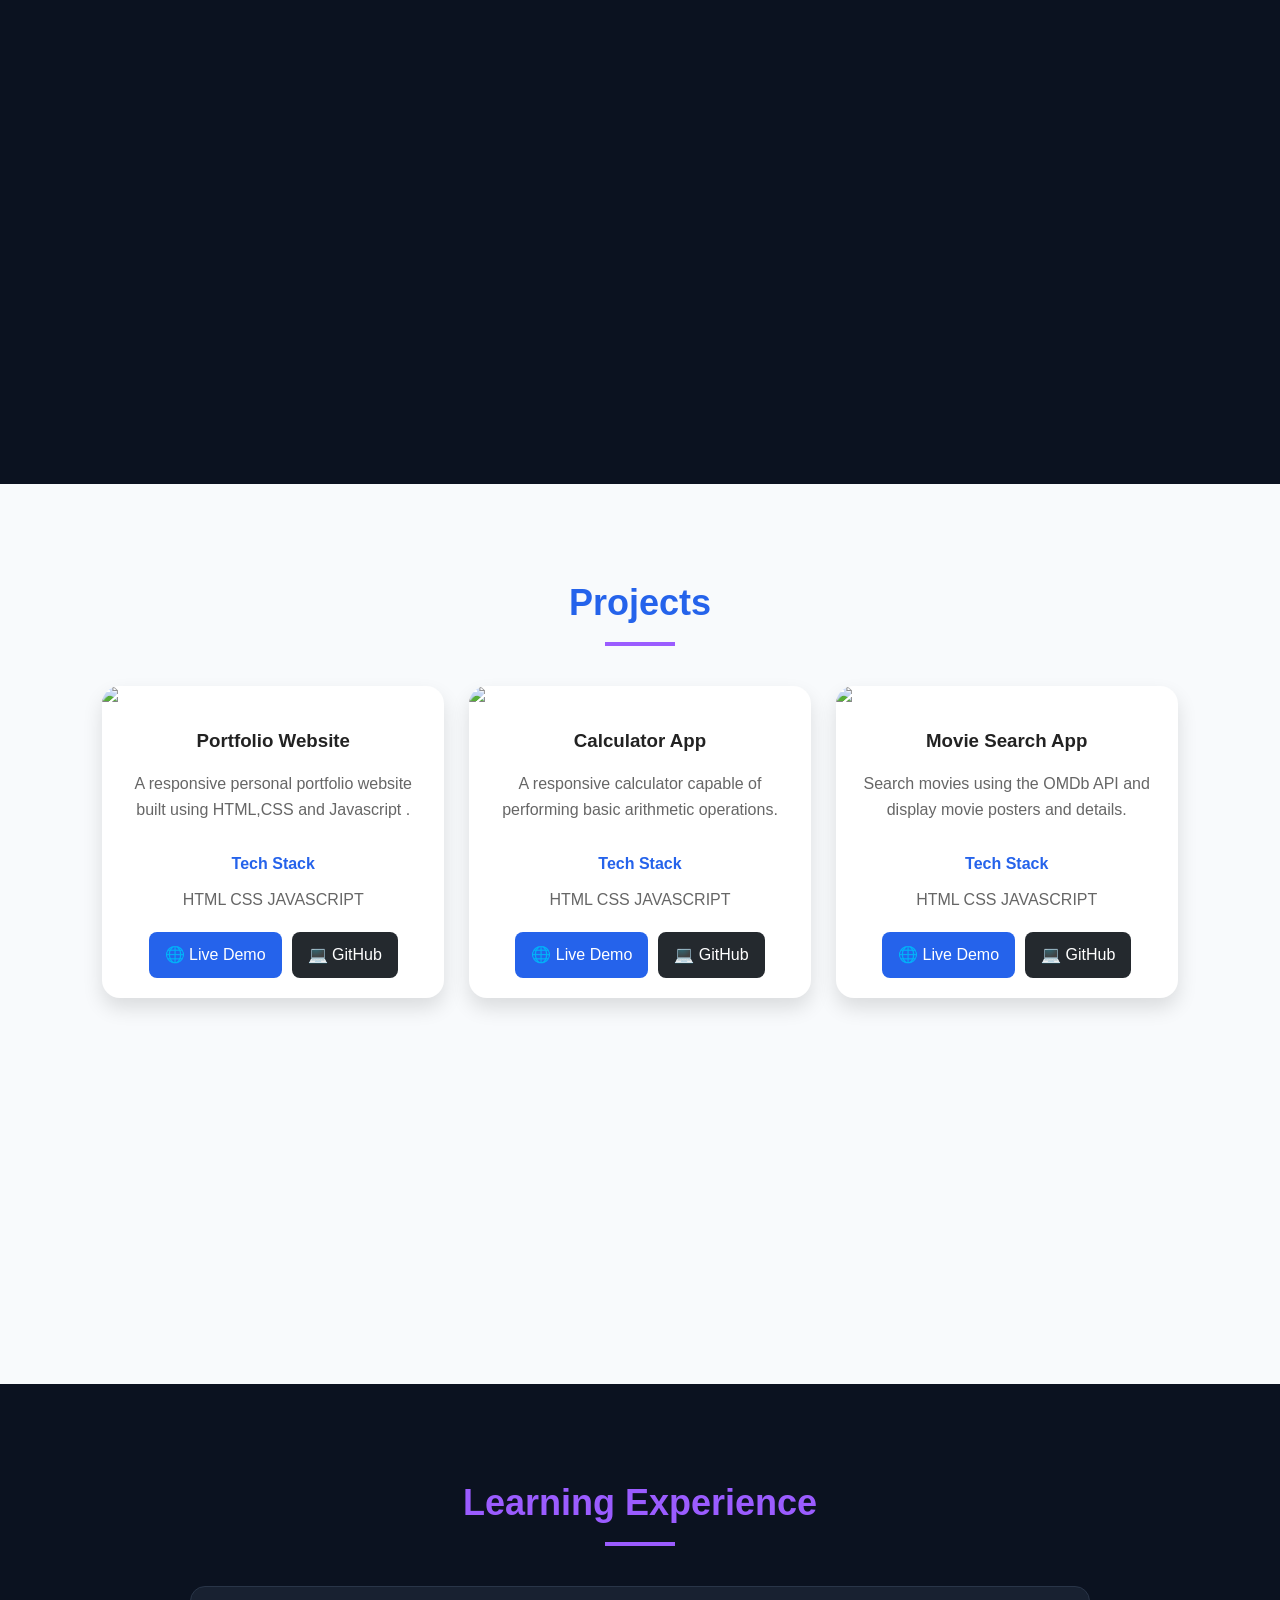
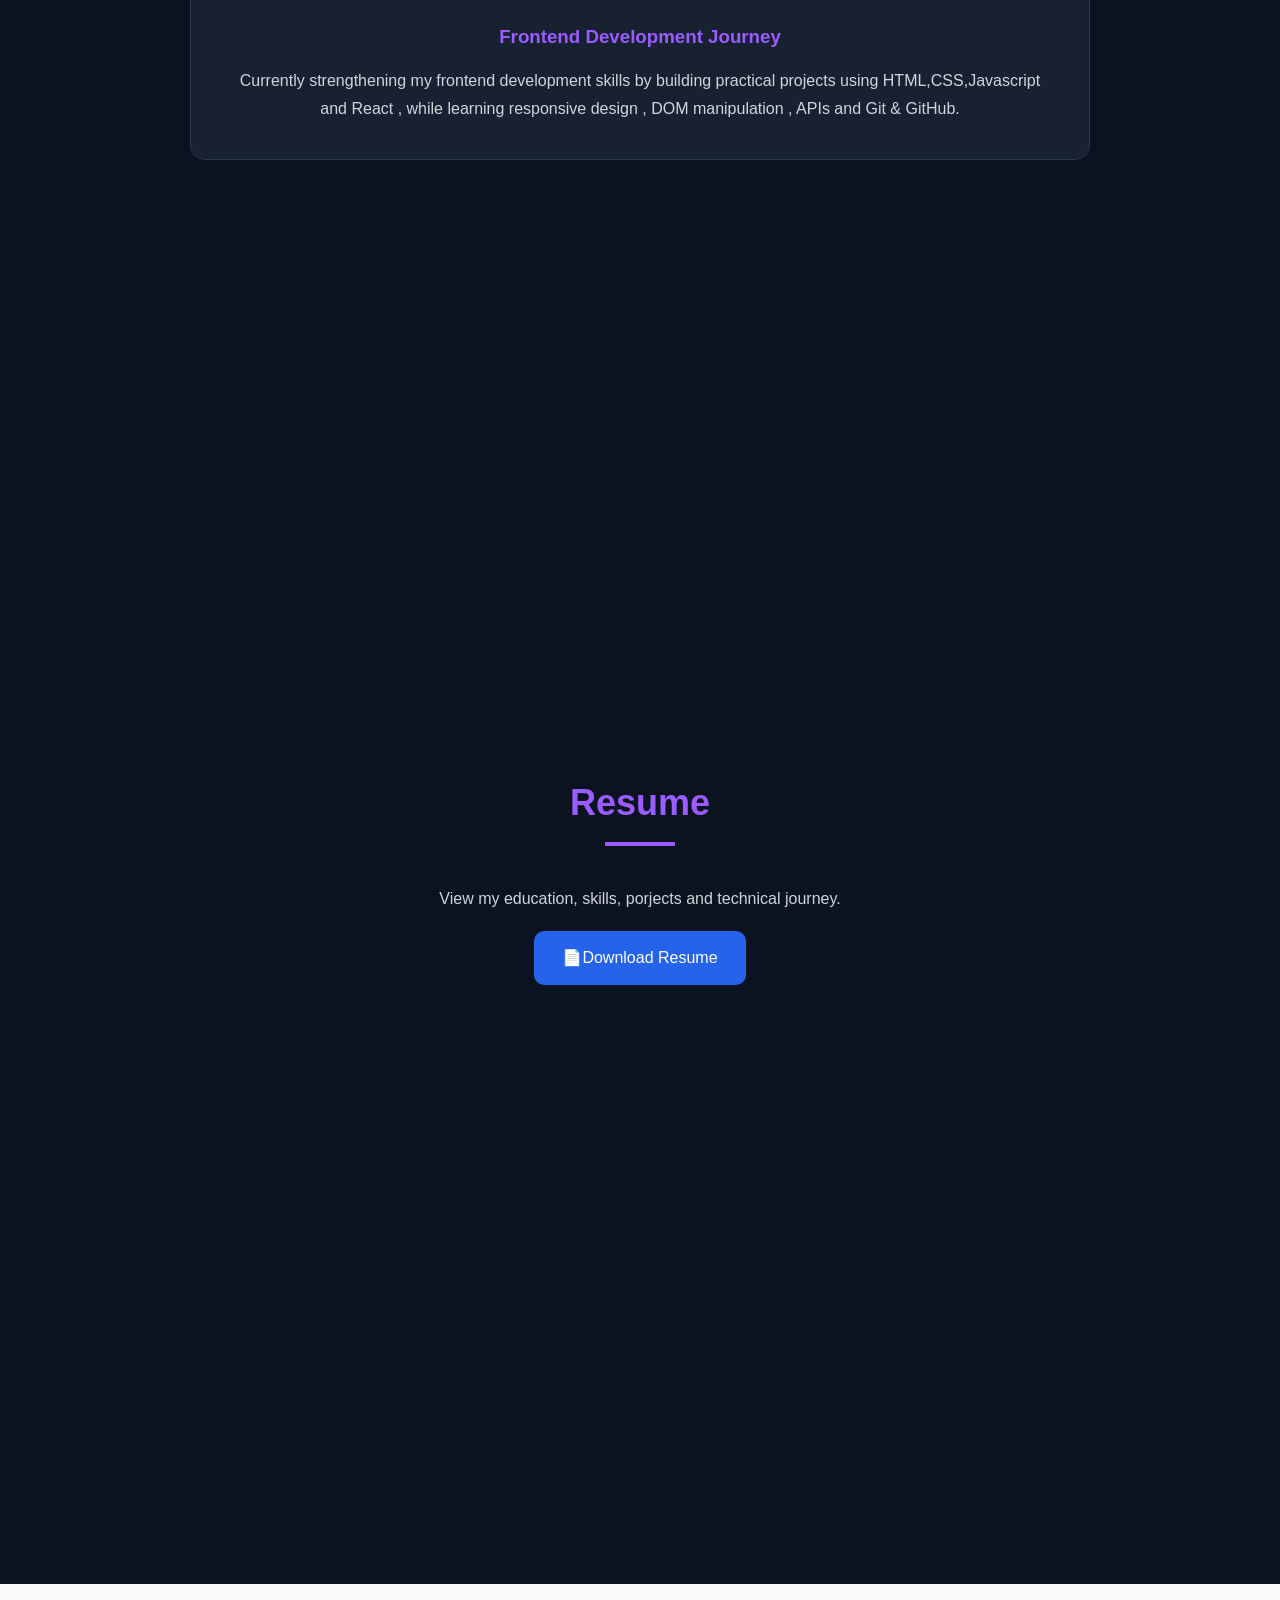
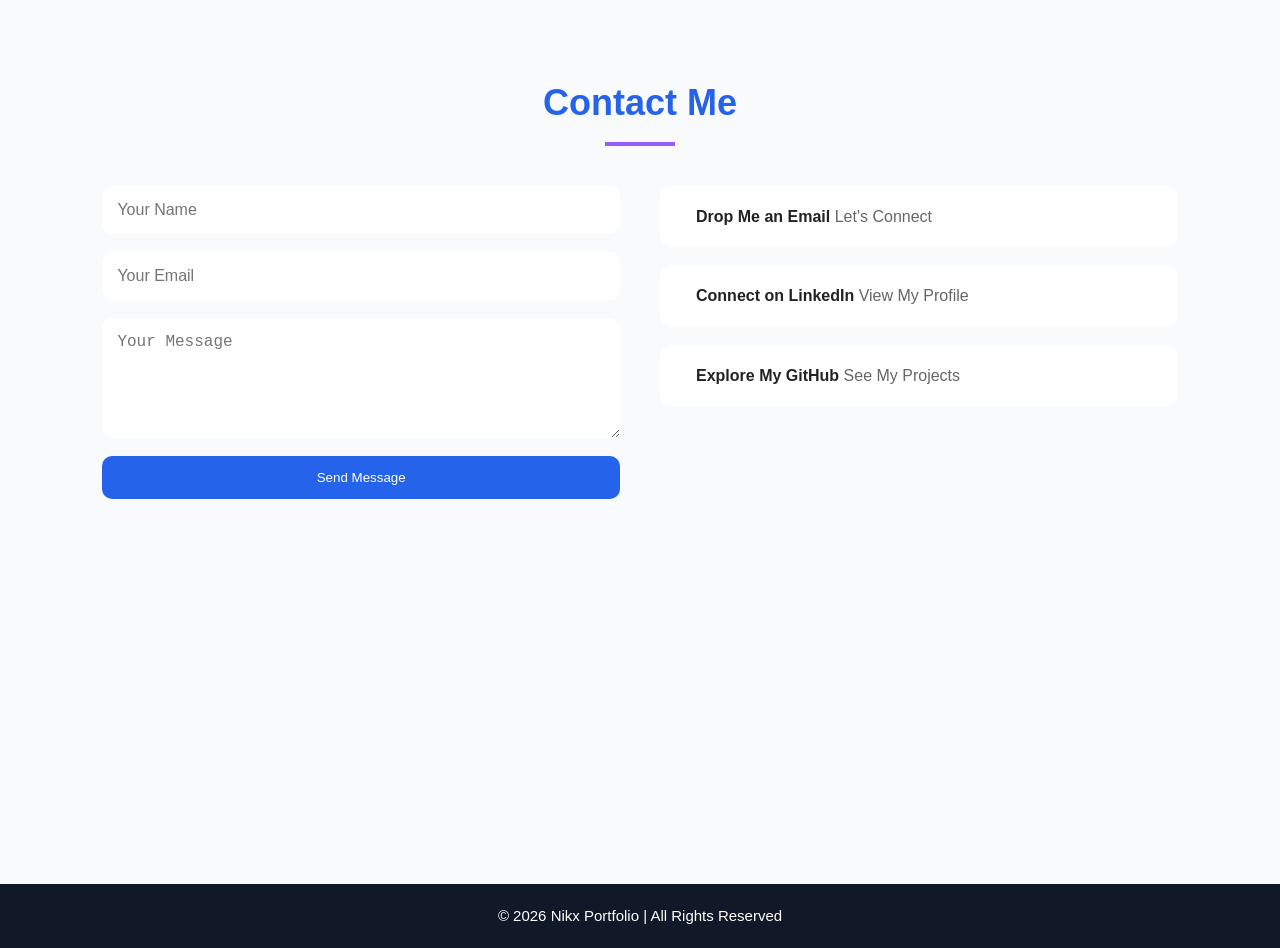
==== commit a51ce855: "Day 13: Improved responsiveness, added hamburger menu and fixed UI issues" ====
--- a/index.html
+++ b/index.html
@@ -13,6 +13,9 @@
     <header>
         <nav>
             <h1 class="logo">Nikita</h1>
+            <div class="menu-toggle">
+                <i class="fa-solid fa-bars"></i>
+            </div>
             <ul>
                 <li><a href="#home">Home</a></li>
                 <li><a href="#about">About</a></li>
--- a/portfolio.css
+++ b/portfolio.css
@@ -1,621 +1,1024 @@
-* {
-    margin: 0;
-    padding: 0;
-    box-sizing: border-box;
-}
-html {
-    scroll-behavior: smooth;
-}
-body {
-    font-family: Arial, sans-serif;
-    background: #0b1220;
-    color: white;
-    line-height: 1.6;
-}
-header {
-    width: 100%;
-    background: #0f172a;
-    padding: 18px 7%;
-    position: sticky;
-    top: 0;
-    z-index: 1000;
-}
-#topBtn{
-    position:fixed;
-    bottom:20px;
-    right:20px;
-    background:#2563eb;
-    color:white;
-    border:none;
-    width:50px;
-    height:50px;
-    border: radius 50%;
-    font-size:22px;
-    cursor:pointer;
-    display:none;
-    box-shadow:0 5px 15px rgba(0,0,0,.3);
-    transition:.3s;
-}
-#topBtn:hover{
-    background:#1d4ed8;
-    transform:scale(1.1);
-}
-nav {
-    display: flex;
-    /* flex-direction:column; */
-    justify-content: space-between;
-    align-items: center;
-    padding:20px 6%;
-}
-
-.logo {
-    font-size: 28px;
-    color: #9b5cff;
-}
-
-nav ul {
-    /* flex-wrap:wrap; */
-    display: flex;
-    list-style: none;
-    gap: 20px;
+/* ===========================
+   GOOGLE RESET
+=========================== */
+
+*{
     margin:0;
     padding:0;
-}
-
-nav ul li a {
-    text-decoration: none;
-    color: white;
-    font-size: 15px;
-    font-weight: bold;
-    transition: 0.3s;
-}
-
-nav ul li a:hover {
-    color: #9b5cff;
-}
-
-.hero {
-    min-height: 90vh;
-    display: flex;
-    justify-content: space-between;
-    align-items: center;
-    padding: 80px 10%;
-    gap: 50px;
-}
-
-.hero-text {
-    max-width: 600px;
-    text-align: left;
-}
-
-.hero-text h3 {
-    font-size: 26px;
-    color: #9b5cff;
-    margin-bottom: 10px;
-}
-
-.hero-text h1 {
-    font-size: 60px;
-    margin-bottom: 12px;
-    color:#ffffff;
-    font-weight:700;
-}
-
-.hero-text h2 {
-    font-size: 28px;
-    color: #d1d5db;
-    margin-bottom: 20px;
-    text-align: left;
-}
-
-.hero-text p {
-    font-size: 17px;
-    color: #9b5cff;
-    margin-bottom: 20px;
-    text-align:left;
-    font-weight:500;
-    /* max-width: 550px; */
-}
-
-.buttons {
-    display: flex;
-    gap: 20px;
-}
-
-.buttons button {
-    padding: 13px 28px;
-    border-radius: 30px;
-    font-size: 16px;
-    font-weight: bold;
-    cursor: pointer;
-    transition: 0.3s;
-}
-
-.btn1 {
-    border: none;
-    color: white;
-    background: linear-gradient(to right, #7c3aed, #a855f7);
-    box-shadow: 0 0 15px rgba(155, 92, 255, 0.3);
-}
-
-.btn2 {
-    background: transparent;
-    border: 2px solid #9b5cff;
-    color: white;
-}
-
-.btn1:hover,
-.btn2:hover {
-    transform: translateY(-4px);
-    box-shadow: 0 0 18px rgba(155, 92, 255, 0.5);
-}
-
-.hero-image img {
-    width: 350px;
-    height: 350px;
-    object-fit: cover;
-    object-position:top;
-    border-radius: 50%;
-    border: 4px solid #9b5cff;
-    box-shadow: 0 0 30px rgba(155, 92, 255, 0.5);
-}
-section {
-    scroll-margin-top:80px;
-    min-height:100vh;
-    padding:100px 8% 60px;
     box-sizing:border-box;
 }
 
-section h2 {
-    text-align: center;
-    font-size: 34px;
-    color: #9b5cff;
-    margin-bottom: 40px;
-}
-
-section h2::after {
-    content: "";
-    display: block;
-    width: 65px;
-    height: 3px;
-    background: #9b5cff;
-    margin: 10px auto 0;
-}
-
-.about-box {
-    max-width: 850px;
-    margin: auto;
-    padding: 35px;
-    background: #182131;
-    border: 1px solid #293548;
-    border-radius: 10px;
-    text-align: center;
-    color: #e5e7eb;
-}
-
-.skills-container {
-    max-width: 900px;
-    margin: auto;
-    display: grid;
-    grid-template-columns: repeat(4, 1fr);
-    gap: 20px;
-}
-
-.skill-card {
-    padding: 25px 15px;
-    background: #182131;
-    border: 1px solid #293548;
-    border-radius: 10px;
-    text-align: center;
-    transition: 0.3s;
-}
-
-.skill-card i {
-    display: block;
-    font-size: 36px;
-    margin-bottom: 10px;
-}
-
-.skill-card:nth-child(1) i {
-    color: #e34c26;
-}
-
-.skill-card:nth-child(2) i {
-    color: #264de4;
-}
-
-.skill-card:nth-child(3) i {
-    color: #f7df1e;
-}
-
-.skill-card:nth-child(4) i {
-    color: #264de4;
-}
-
-.skill-card:nth-child(5) i {
-    color: #a855f7;
-}
-
-.skill-card:nth-child(6) i {
-    color: #3776ab;
-}
-
-.skill-card:hover {
-    transform: translateY(-7px);
-    border-color: #9b5cff;
-    box-shadow: 0 0 15px rgba(155, 92, 255, 0.3);
-}
-.resume{
-    text-align: center;
-    padding:80px 10%;
-}
-.resume p{
-    margin:20px 0;
-}
-.resume-btn{
-    display:inline-block;
-    text-decoration:none;
-    background:#2563eb;
-    color:white;
-    padding:15px 30px;
-    border-radius:10px;
-    transition:.3s;
-}
-.resume-btn:hover{
-    background:#1d4ed8;
-}
-.experience{
-    padding:80px 10%;
-}
-.experience h2{
-    text-align:center;
-    margin-bottom:40px;
-}
-.experience-card{
-    max-width: 850px;
-    margin: auto;
-    padding: 35px;
-    background: #182131;
-    border: 1px solid #293548;
-    border-radius: 10px;
-    text-align: center;
-    color: #e5e7eb;
-}
-.experience p{
-    margin:20px 0;
-    /* color:black; */
-}
-.education-card {
-    max-width: 650px;
-    margin: auto;
-    padding: 30px;
-    background: #182131;
-    border: 1px solid #293548;
-    border-radius: 10px;
-    text-align: center;
-}
-
-.education-card h3 {
-    color: #a855f7;
-    margin-bottom: 10px;
-}
-.projects{
-    padding:50px 8%;
-    background:#f8fafc;
-}
-.projects h2{
-    text-align: center;
-    font-size:40px;
-    color:#2563eb;
-    margin-bottom:30px;
-}
-.project-container {
-    display: flex;
-    justify-content: center;
-    gap: 20px;
-    flex-wrap:nowrap;
-}
-
-.project-card {
-    width:300px;
-    background: white;
-    padding-bottom:15px;
-    border-radius: 15px;
-    overflow: hidden;
-    box-shadow:0 8px 20px rgba(0,0,0,.1);
-    transition: 0.4s;
-}
-
-.project-card:hover {
-    transform: translateY(-10px);
-    box-shadow:0 15px 35px rgba(0,0,0,.2);
-}
-
-.project-card img {
-    width: 100%;
-    height: 150px;
-    object-fit: cover;
-}
-
-.project-card h3 {
-    text-align: center;
-    margin-top:15px;
-}
-
-.project-card p {
-    padding:10px 15px;
-    margin:8px 0;
-    font-size:15px;
-    text-align: center;
-    color: #555;
-}
-
-.project-card button {
-    margin: 10px 20px 20px;
-    padding: 11px 23px;
-    border: none;
-    border-radius: 25px;
-    background: linear-gradient(to right, #7c3aed, #a855f7);
-    color: white;
-    font-weight: bold;
-    cursor: pointer;
-    transition: 0.3s;
-}
-.project-card h4{
-    text-align:center;
-    color:#2563eb;
-}
-.project-card span{
-
-    display:block;
-    text-align:center;
-    margin:10px;
-    color:#666;
-
-}
-.project-buttons{
-
-    display:flex;
-    justify-content:center;
-    gap:12px;
-    margin:20px;
-
-}
-.live-btn{
-
-    background:#2563eb;
-    color:white;
-    text-decoration:none;
-    padding:10px 18px;
-    border-radius:8px;
-    transition:.3s;
-
-}
-
-.github-btn{
-
-    background:#24292e;
-    color:white;
-    text-decoration:none;
-    padding:10px 18px;
-    border-radius:8px;
-    transition:.3s;
-
-}
-
-.live-btn:hover{
-
-    background:#1d4ed8;
-
-}
-.github-btn:hover{
-
-    background:black;
-
-}
-
-@media(max-width:768px){
-
-.project-container{
-    flex-direction:column;
-    align-items:center;
-}
-.project-card{
-    width:90;
-}
-
-}
-/* CONTACT SECTION */
-.contact{
-    padding:80px 10%;
-    background:#f8fafc;
-
-}
-.contact h2{
-    text-align:center;
-    font-size:40px;
-    color:#2563eb;
-    margin-bottom:50px;
-
-}
-.contact-container{
+html{
+    scroll-behavior:smooth;
+}
+
+body{
+    font-family:Arial,sans-serif;
+    background:#0b1220;
+    color:white;
+    line-height:1.6;
+}
+
+/* ===========================
+HEADER
+=========================== */
+
+header{
+    width:100%;
+    background:#0f172a;
+    position:sticky;
+    top:0;
+    z-index:1000;
+    box-shadow:0 3px 12px rgba(0,0,0,.3);
+}
+
+/* ===========================
+NAVBAR
+=========================== */
+
+nav{
+
+    max-width:1300px;
+    margin:auto;
+
     display:flex;
     justify-content:space-between;
+    align-items:center;
+
+    padding:18px 7%;
+
+    position:relative;
+
+}
+
+.logo{
+
+    font-size:30px;
+    font-weight:bold;
+    color:#9b5cff;
+
+}
+
+nav ul{
+
+    display:flex;
+    list-style:none;
+    gap:22px;
+
+}
+
+nav ul li a{
+
+    text-decoration:none;
+    color:white;
+    font-size:15px;
+    font-weight:600;
+    transition:.3s;
+
+}
+
+nav ul li a:hover{
+
+    color:#9b5cff;
+
+}
+
+/* ===========================
+HAMBURGER
+=========================== */
+
+.menu-toggle{
+
+    display:none;
+
+    font-size:30px;
+
+    cursor:pointer;
+
+    color:white;
+
+}
+
+/* ===========================
+HERO SECTION
+=========================== */
+
+.hero{
+
+    min-height:100vh;
+
+    display:flex;
+
+    justify-content:space-between;
+
+    align-items:center;
+
+    gap:60px;
+
+    padding:70px 8%;
+
+}
+
+.hero-text{
+
+    flex:1;
+
+}
+
+.hero-text h3{
+
+    color:#9b5cff;
+
+    font-size:24px;
+
+    margin-bottom:10px;
+
+}
+
+.hero-text h1{
+
+    font-size:58px;
+
+    margin-bottom:15px;
+
+}
+
+.hero-text h2{
+
+    font-size:28px;
+
+    color:#d1d5db;
+
+    margin-bottom:18px;
+
+}
+
+.hero-text p{
+
+    color:#b9b9b9;
+
+    font-size:17px;
+
+    max-width:550px;
+
+    margin-bottom:30px;
+
+}
+
+.buttons{
+
+    display:flex;
+
+    gap:18px;
+
+}
+
+.buttons button{
+
+    padding:14px 28px;
+
+    border-radius:30px;
+
+    font-size:15px;
+
+    cursor:pointer;
+
+    transition:.3s;
+
+    font-weight:bold;
+
+}
+
+.btn1{
+
+    border:none;
+
+    background:#7c3aed;
+
+    color:white;
+
+}
+
+.btn2{
+
+    background:transparent;
+
+    color:white;
+
+    border:2px solid #7c3aed;
+
+}
+
+.btn1:hover{
+
+    transform:translateY(-5px);
+
+    box-shadow:0 10px 20px rgba(124,58,237,.4);
+
+}
+
+.btn2:hover{
+
+    background:#7c3aed;
+
+}
+
+/* ===========================
+IMAGE
+=========================== */
+
+.hero-image{
+
+    flex:1;
+
+    display:flex;
+
+    justify-content:center;
+
+}
+
+.hero-image img{
+
+    width:340px;
+
+    height:340px;
+
+    border-radius:50%;
+
+    object-fit:cover;
+
+    border:5px solid #9b5cff;
+
+    box-shadow:0 0 30px rgba(155,92,255,.4);
+
+}
+
+/* ===========================
+COMMON SECTION
+=========================== */
+
+section{
+
+    min-height:100vh;
+
+    padding:90px 8%;
+
+    scroll-margin-top:90px;
+
+}
+
+section h2{
+
+    text-align:center;
+
+    color:#9b5cff;
+
+    font-size:36px;
+
+    margin-bottom:40px;
+
+}
+
+section h2::after{
+
+    content:"";
+
+    width:70px;
+
+    height:4px;
+
+    background:#9b5cff;
+
+    display:block;
+
+    margin:10px auto;
+
+}
+
+/* ===========================
+ABOUT
+=========================== */
+
+.about-box{
+
+    max-width:900px;
+
+    margin:auto;
+
+    background:#182131;
+
+    padding:35px;
+
+    border-radius:12px;
+
+    border:1px solid #293548;
+
+    text-align:center;
+
+    transition:.4s;
+
+}
+
+.about-box:hover{
+
+    transform:translateY(-8px);
+
+    box-shadow:0 15px 30px rgba(0,0,0,.25);
+
+}
+
+.about-box p{
+
+    color:#e5e7eb;
+
+    font-size:17px;
+
+    line-height:1.9;
+
+}
+/* ===========================
+   SKILLS
+=========================== */
+
+.skills-container{
+    max-width:1100px;
+    margin:auto;
+    display:grid;
+    grid-template-columns:repeat(4,1fr);
+    gap:25px;
+}
+
+.skill-card{
+    background:#182131;
+    padding:28px 20px;
+    border-radius:15px;
+    text-align:center;
+    border:1px solid #293548;
+    transition:.3s;
+}
+
+.skill-card:hover{
+    transform:translateY(-8px);
+    border-color:#9b5cff;
+    box-shadow:0 10px 25px rgba(155,92,255,.25);
+}
+
+.skill-card i{
+    font-size:42px;
+    margin-bottom:15px;
+}
+
+.skill-card p{
+    font-size:17px;
+    font-weight:600;
+}
+
+/* Icons */
+
+.fa-html5{color:#e34f26;}
+.fa-css3-alt{color:#264de4;}
+.fa-square-js{color:#f7df1e;}
+.fa-react{color:#61DBFB;}
+.fa-python{color:#3776AB;}
+.fa-git-alt{color:#F1502F;}
+.fa-github{color:#ffffff;}
+
+
+/* ===========================
+   EDUCATION
+=========================== */
+
+.education-card{
+
+    max-width:800px;
+
+    margin:auto;
+
+    background:#182131;
+
+    padding:35px;
+
+    border-radius:15px;
+
+    text-align:center;
+
+    border:1px solid #293548;
+
+    transition:.3s;
+
+}
+
+.education-card:hover{
+
+    transform:translateY(-8px);
+
+}
+
+.education-card h3{
+
+    color:#9b5cff;
+
+    margin-bottom:15px;
+
+}
+
+
+/* ===========================
+PROJECTS
+=========================== */
+
+.projects{
+
+    background:#f8fafc;
+
+}
+
+.projects h2{
+
+    color:#2563eb;
+
+}
+
+.project-container{
+
+    display:grid;
+
+    grid-template-columns:repeat(3,1fr);
+
+    gap:25px;
+
+}
+
+.project-card{
+
+    background:white;
+
+    border-radius:18px;
+
+    overflow:hidden;
+
+    box-shadow:0 10px 20px rgba(0,0,0,.12);
+
+    transition:.35s;
+
+}
+
+.project-card:hover{
+
+    transform:translateY(-10px);
+
+}
+
+.project-card img{
+
+    width:100%;
+
+    height:180px;
+
+    object-fit:cover;
+
+}
+
+.project-card h3{
+
+    text-align:center;
+
+    margin:15px 0;
+
+    color:#222;
+
+}
+
+.project-card p{
+
+    text-align:center;
+
+    padding:0 18px;
+
+    color:#666;
+
+    min-height:70px;
+
+}
+
+.project-card h4{
+
+    text-align:center;
+
+    color:#2563eb;
+
+    margin-top:10px;
+
+}
+
+.project-card span{
+
+    display:block;
+
+    text-align:center;
+
+    margin:10px;
+
+    color:#666;
+
+}
+
+.project-buttons{
+
+    display:flex;
+
+    justify-content:center;
+
+    gap:10px;
+
+    margin:20px;
+
+}
+
+.live-btn{
+
+    background:#2563eb;
+
+    color:white;
+
+    text-decoration:none;
+
+    padding:10px 16px;
+
+    border-radius:8px;
+
+    transition:.3s;
+
+}
+
+.github-btn{
+
+    background:#24292e;
+
+    color:white;
+
+    text-decoration:none;
+
+    padding:10px 16px;
+
+    border-radius:8px;
+
+    transition:.3s;
+
+}
+
+.live-btn:hover{
+
+    background:#1d4ed8;
+
+}
+
+.github-btn:hover{
+
+    background:black;
+
+}
+
+/* ===========================
+RESUME
+=========================== */
+
+.resume{
+
+    text-align:center;
+
+}
+
+.resume p{
+
+    margin:20px 0;
+
+    color:#d1d5db;
+
+}
+
+.resume-btn{
+
+    display:inline-block;
+
+    text-decoration:none;
+
+    background:#2563eb;
+
+    color:white;
+
+    padding:14px 28px;
+
+    border-radius:10px;
+
+    transition:.3s;
+
+}
+
+.resume-btn:hover{
+
+    background:#1d4ed8;
+
+    transform:translateY(-4px);
+
+}
+
+
+/* ===========================
+LEARNING EXPERIENCE
+=========================== */
+
+.experience-card{
+
+    max-width:900px;
+
+    margin:auto;
+
+    background:#182131;
+
+    border-radius:15px;
+
+    padding:35px;
+
+    border:1px solid #293548;
+
+    text-align:center;
+
+    transition:.3s;
+
+}
+
+.experience-card:hover{
+
+    transform:translateY(-8px);
+
+}
+
+.experience-card h3{
+
+    color:#9b5cff;
+
+    margin-bottom:15px;
+
+}
+
+.experience-card p{
+
+    color:#d1d5db;
+
+    line-height:1.8;
+
+}
+/* ===========================
+CONTACT
+=========================== */
+
+.contact{
+    background:#f8fafc;
+}
+
+.contact h2{
+    color:#2563eb;
+}
+
+.contact-container{
+
+    display:grid;
+    grid-template-columns:1fr 1fr;
     gap:40px;
-    flex-wrap:wrap;
-
-}
-/* FORM */
+    align-items:start;
+
+}
+
 .contact-form{
-    flex:1;
+
     display:flex;
     flex-direction:column;
-    gap:20px;
-}
-.contact-form input,.contact-form textarea{
+    gap:18px;
+
+}
+
+.contact-form input,
+.contact-form textarea{
+
     padding:15px;
-    border:1px solid #ddd;
+    border:none;
     border-radius:10px;
     font-size:16px;
     outline:none;
-}
-.contact-form input:focus,.contact-form textarea:focus{
-    border-color:#2563eb;
-}
+
+}
+
 .contact-form button{
+
     background:#2563eb;
     color:white;
-    padding:15px;
+    padding:14px;
     border:none;
     border-radius:10px;
     cursor:pointer;
-    font-size:17px;
-    font-weight:600;
     transition:.3s;
-}
+
+}
+
 .contact-form button:hover{
+
     background:#1d4ed8;
-}
-/* CONTACT INFO */
+
+}
+
 .contact-info{
-    flex:1;
+
     display:flex;
     flex-direction:column;
-    gap:20px;
-}
+    gap:18px;
+
+}
+
 .contact-detail{
+
     display:flex;
     align-items:center;
     gap:18px;
+
+    background:white;
+    color:#222;
+
+    padding:18px;
+
+    border-radius:12px;
+
     text-decoration:none;
-    color:#333;
-    background:white;
+
+    transition:.3s;
+
+}
+
+.contact-detail:hover{
+
+    transform:translateX(8px);
+
+    background:#2563eb;
+    color:white;
+
+}
+
+.contact-detail span{
+
+    color:#666;
+
+}
+
+.contact-detail:hover span{
+
+    color:white;
+
+}
+
+.contact-detail i{
+
+    font-size:28px;
+
+}
+
+/* ===========================
+FOOTER
+=========================== */
+
+footer{
+
+    background:#111827;
+
+    text-align:center;
+
     padding:20px;
-    border-radius:12px;
-    box-shadow:0 5px 15px rgba(0,0,0,.1);
+
+    font-size:15px;
+
+}
+
+/* ===========================
+SCROLL BUTTON
+=========================== */
+
+#topBtn{
+
+    position:fixed;
+
+    bottom:25px;
+
+    right:25px;
+
+    width:50px;
+
+    height:50px;
+
+    border:none;
+
+    border-radius:50%;
+
+    background:#7c3aed;
+
+    color:white;
+
+    font-size:22px;
+
+    cursor:pointer;
+
+    display:none;
+
     transition:.3s;
-}
-.contact-detail:hover{
-    background:#2563eb;
-    color:white;
-    transform:translateX(8px);
-}
-.contact-detail i{
-    font-size:30px;
-
-}
-.contact-detail strong{
-    display:block;
-    font-size:18px;
-    margin-bottom:5px;
-
-}
-.contact-detail span{
-    font-size:15px;
-    color:#666;
-}
-.contact-detail:hover span{
-    color:white;
-}
-/* RESPONSIVE */
+
+}
+
+#topBtn:hover{
+
+    transform:scale(1.1);
+
+}
+
+/* ===========================
+TABLET
+=========================== */
+
+@media(max-width:992px){
+
+.hero{
+
+flex-direction:column-reverse;
+
+text-align:center;
+
+}
+
+.hero-text{
+
+text-align:center;
+
+}
+
+.hero-text p{
+
+margin:auto auto 25px;
+
+}
+
+.buttons{
+
+justify-content:center;
+
+}
+
+.skills-container{
+
+grid-template-columns:repeat(2,1fr);
+
+}
+
+.project-container{
+
+grid-template-columns:repeat(2,1fr);
+
+}
+
+.contact-container{
+
+grid-template-columns:1fr;
+
+}
+
+}
+
+/* ===========================
+MOBILE
+=========================== */
+
 @media(max-width:768px){
-.contact-container{
-    flex-direction:column;
-}
-}
-footer {
-    background: #182131;
-    text-align: center;
-    padding: 15px;
-    margin-top: 30px;
-    font-size: 12px;
-}
-
-@media (max-width: 900px) {
-    .hero {
-        flex-direction: column;
-        text-align: center;
-    }
-
-    .hero-text {
-        text-align: center;
-    }
-
-    .hero-text h2 {
-        text-align: center;
-    }
-
-    .buttons {
-        justify-content: center;
-    }
-
-    .skills-container {
-        grid-template-columns: repeat(2, 1fr);
-    }
-
-    .project-container {
-        grid-template-columns: 1fr;
-    }
-
-    .contact-container {
-        grid-template-columns: 1fr;
-    }
-
-    .contact-form {
-        border-right: none;
-        border-bottom: 2px solid #9b5cff;
-        padding-right: 0;
-        padding-bottom: 20px;
-    }
-
-    nav {
-        flex-direction: column;
-        gap: 15px;
-    }
-
-    nav ul {
-        flex-wrap: wrap;
-        justify-content: center;
-    }
-}
-
-@media (max-width: 600px) {
-    .hero{
-        padding:60px 5%;
-    }
-    .hero-text h1 {
-        font-size: 40px;
-    }
-
-    .hero-text h2 {
-        font-size: 24px;
-    }
-    .buttons{
-        flex-direction:column;
-        align-items:center;
-    }
-    .buttons button{
-        width:200px;
-    }
-    .hero-image img {
-        width: 230px;
-        height: 230px;
-    }
-    section{
-        padding:60px 5%;
-    }
-     .skills-container {
-        grid-template-columns: 1fr;
-    }
-    .project-container{
-        grid-template-columns:1fr;
-    }
-    .contact-container{
-        grid-template-columns:1fr;
-    }
-    nav ul {
-        max-width:250px;
-        justify-content: center;
-        row-gap:10px;
-    }
+
+.menu-toggle{
+
+display:block;
+
+}
+
+nav ul{
+
+display:none;
+
+position:absolute;
+
+top:75px;
+
+left:0;
+
+width:100%;
+
+background:#0f172a;
+
+flex-direction:column;
+
+padding:20px 0;
+
+text-align:center;
+
+gap:20px;
+
+}
+
+nav ul.show{
+
+display:flex;
+
+}
+
+.hero{
+
+padding:50px 6%;
+
+}
+
+.hero-text h1{
+
+font-size:42px;
+
+}
+
+.hero-text h2{
+
+font-size:22px;
+
+}
+
+.hero-image img{
+
+width:240px;
+
+height:240px;
+
+}
+
+.skills-container{
+
+grid-template-columns:1fr;
+
+}
+
+.project-container{
+
+grid-template-columns:1fr;
+
+}
+
+section{
+
+padding:80px 6%;
+
+}
+
+}
+
+/* ===========================
+SMALL MOBILE
+=========================== */
+
+@media(max-width:480px){
+
+.logo{
+
+font-size:24px;
+
+}
+
+.hero-text h1{
+
+font-size:34px;
+
+}
+
+.hero-text h2{
+
+font-size:20px;
+
+}
+
+.buttons{
+
+flex-direction:column;
+
+}
+
+.buttons button{
+
+width:100%;
+
+}
+
+.hero-image img{
+
+width:200px;
+
+height:200px;
+
+}
+
 }
